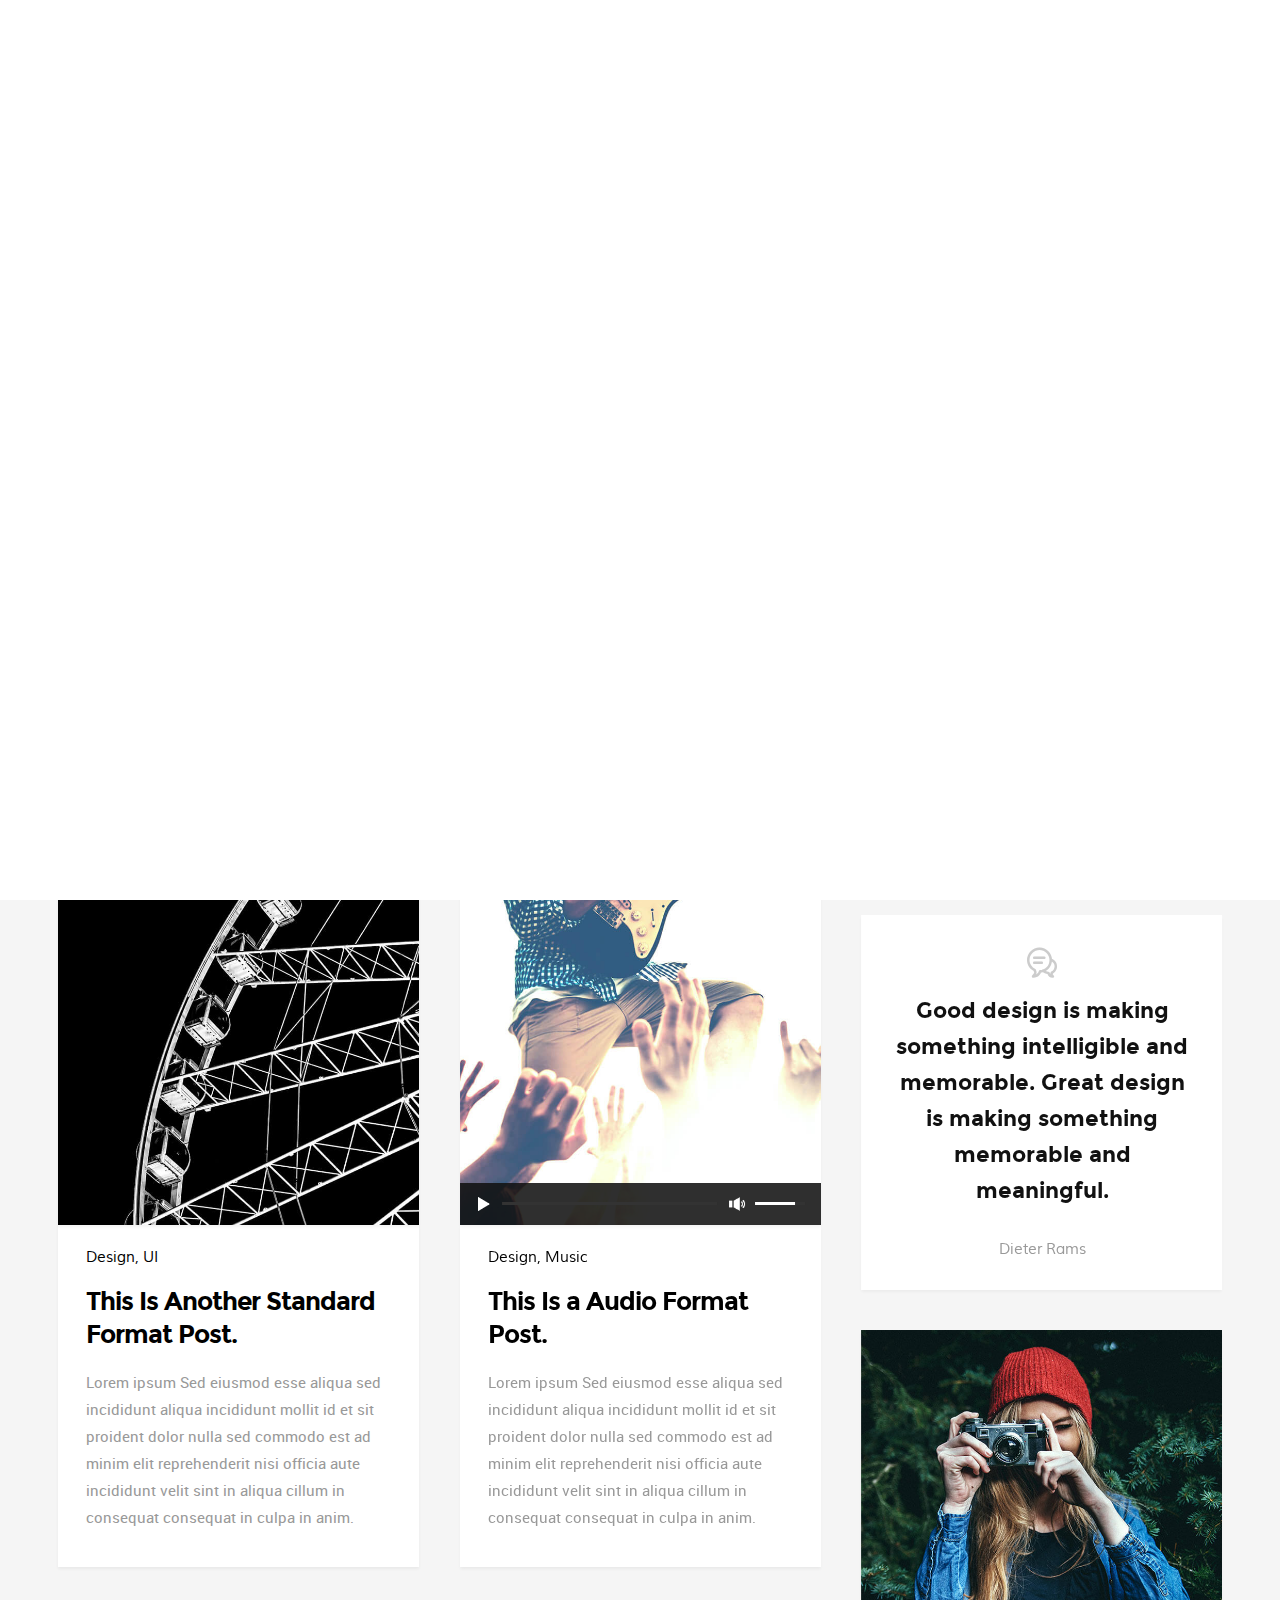
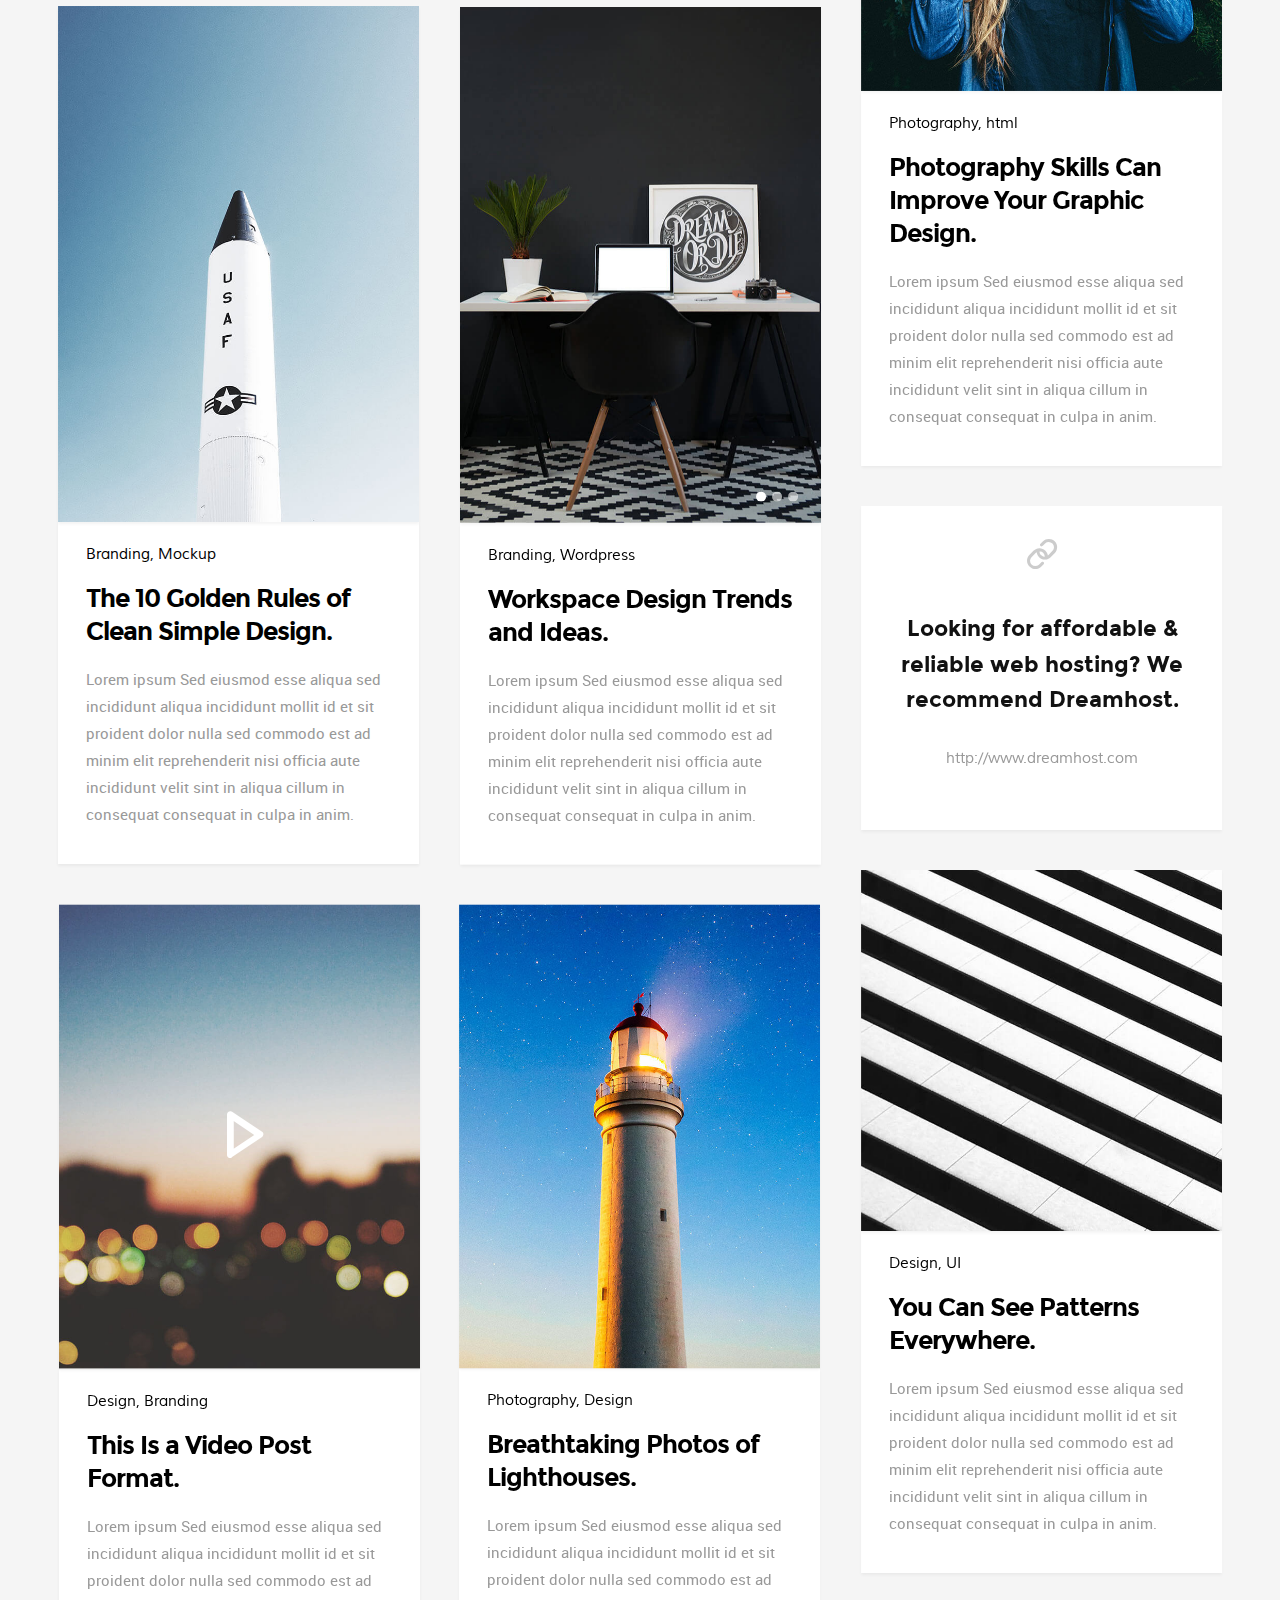
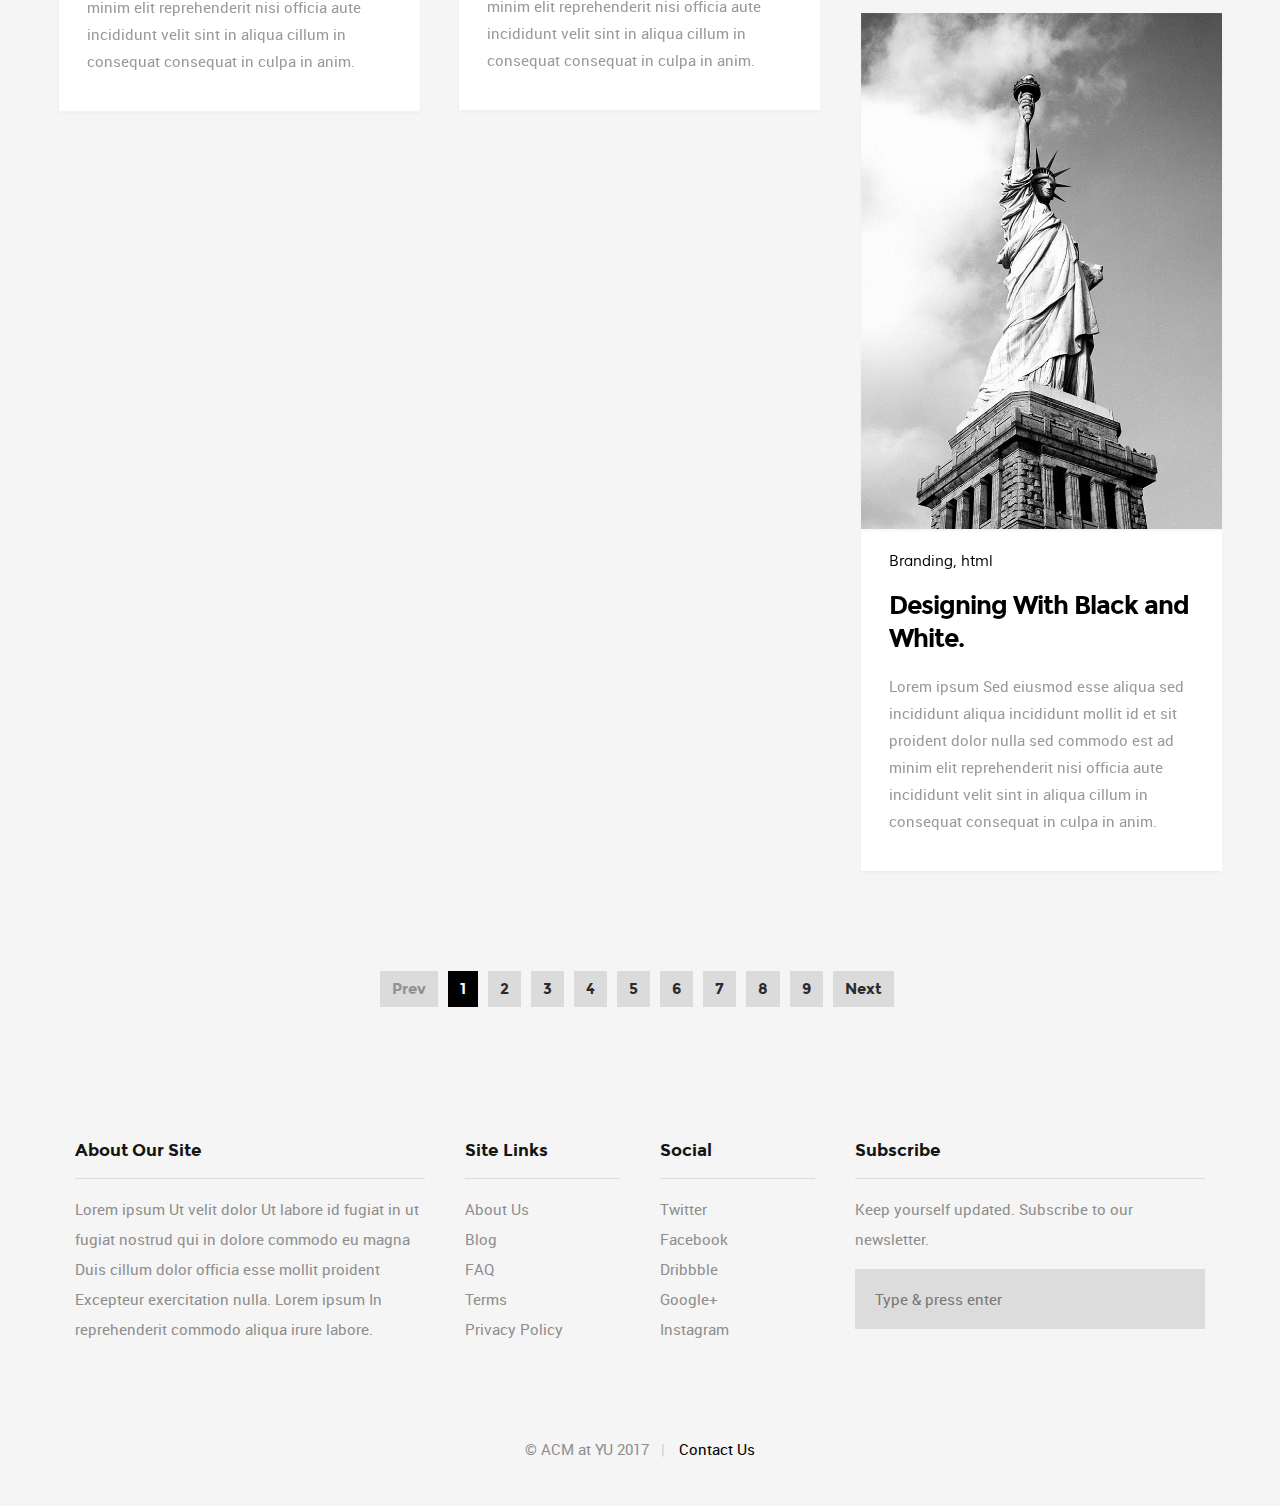
==== index.html @ aad91347 "initial commit" ====
<!DOCTYPE html>
<!--[if IE 8 ]><html class="no-js oldie ie8" lang="en"> <![endif]-->
<!--[if IE 9 ]><html class="no-js oldie ie9" lang="en"> <![endif]-->
<!--[if (gte IE 9)|!(IE)]><!--><html class="no-js" lang="en"> <!--<![endif]-->
<head>

   <!--- basic page needs
   ================================================== -->
   <meta charset="utf-8">
	<title>ACM at YU</title>
	<meta name="description" content="The official ACM at YU website">
	<meta name="author" content="ACM at YU">

   <!-- mobile specific metas
   ================================================== -->
	<meta name="viewport" content="width=device-width, initial-scale=1, maximum-scale=1">

 	<!-- CSS
   ================================================== -->
   <link rel="stylesheet" href="css/base.css">
   <link rel="stylesheet" href="css/vendor.css">  
   <link rel="stylesheet" href="css/main.css">
        

   <!-- script
   ================================================== -->
	<script src="js/modernizr.js"></script>
	<script src="js/pace.min.js"></script>

   <!-- favicons
	================================================== -->
	<link rel="shortcut icon" href="images/acmlogo.png" type="image/x-icon">
	<link rel="icon" href="images/acmlogo.png" type="image/x-icon">

</head>

<body id="top">

	<!-- header 
   ================================================== -->
   <header class="short-header">   

   	<div class="gradient-block"></div>	

   	<div class="row header-content">

   		<div class="logo">
	         <a href="index.html">Author</a>
	      </div>

	   	<nav id="main-nav-wrap">
				<ul class="main-navigation sf-menu">
					<li class="current"><a href="index.html" title="">Home</a></li>									
					<li class="has-children">
						<a href="category.html" title="">Categories</a>
						<ul class="sub-menu">
			            <li><a href="category.html">Wordpress</a></li>
			            <li><a href="category.html">HTML</a></li>
			            <li><a href="category.html">Photography</a></li>
			            <li><a href="category.html">UI</a></li>
			            <li><a href="category.html">Mockups</a></li>
			            <li><a href="category.html">Branding</a></li>
			         </ul>
					</li>
					<li class="has-children">
						<a href="single-standard.html" title="">Blog</a>
						<ul class="sub-menu">
			            <li><a href="single-video.html">Video Post</a></li>
			            <li><a href="single-audio.html">Audio Post</a></li>
			            <li><a href="single-gallery.html">Gallery Post</a></li>
			            <li><a href="single-standard.html">Standard Post</a></li>
			         </ul>
					</li>
					<li><a href="style-guide.html" title="">Styles</a></li>
					<li><a href="about.html" title="">About</a></li>	
					<li><a href="contact.html" title="">Contact</a></li>										
				</ul>
			</nav> <!-- end main-nav-wrap -->

			<div class="search-wrap">
				
				<form role="search" method="get" class="search-form" action="#">
					<label>
						<span class="hide-content">Search for:</span>
						<input type="search" class="search-field" placeholder="Type Your Keywords" value="" name="s" title="Search for:" autocomplete="off">
					</label>
					<input type="submit" class="search-submit" value="Search">
				</form>

				<a href="#" id="close-search" class="close-btn">Close</a>

			</div> <!-- end search wrap -->	

			<div class="triggers">
				<a class="search-trigger" href="#"><i class="fa fa-search"></i></a>
				<a class="menu-toggle" href="#"><span>Menu</span></a>
			</div> <!-- end triggers -->	
   		
   	</div>     		
   	
   </header> <!-- end header -->


   <!-- masonry
   ================================================== -->
   <section id="bricks">

   	<div class="row masonry">

   		<!-- brick-wrapper -->
         <div class="bricks-wrapper">

         	<div class="grid-sizer"></div>

         	<div class="brick entry featured-grid animate-this">
         		<div class="entry-content">
         			<div id="featured-post-slider" class="flexslider">
			   			<ul class="slides">

				   			<li>
				   				<div class="featured-post-slide">

						   			<div class="post-background" style="background-image:url('images/thumbs/featured/featured-1.jpg');"></div>

								   	<div class="overlay"></div>			   		

								   	<div class="post-content">
								   		<ul class="entry-meta">
												<li>September 06, 2016</li> 
												<li><a href="#" >Naruto Uzumaki</a></li>				
											</ul>	

								   		<h1 class="slide-title"><a href="single-standard.html" title="">Minimalism Never Goes Out of Style</a></h1> 
								   	</div> 				   					  
				   			
				   				</div>
				   			</li> <!-- /slide -->

				   			<li>
				   				<div class="featured-post-slide">

						   			<div class="post-background" style="background-image:url('images/thumbs/featured/featured-2.jpg');"></div>

								   	<div class="overlay"></div>			   		

								   	<div class="post-content">
								   		<ul class="entry-meta">
												<li>August 29, 2016</li>
												<li><a href="#">Sasuke Uchiha</a></li>					
											</ul>	

								   		<h1 class="slide-title"><a href="single-standard.html" title="">Enhancing Your Designs with Negative Space</a></h1>
						   			</div>		   				   					  
				   			
				   				</div>
				   			</li> <!-- /slide -->

				   			<li>
				   				<div class="featured-post-slide">

						   			<div class="post-background" style="background-image:url('images/thumbs/featured/featured-3.jpg');;"></div>

								   	<div class="overlay"></div>			   		

								   	<div class="post-content">
								   		<ul class="entry-meta">
												<li>August 27, 2016</li>
												<li><a href="#" class="author">Naruto Uzumaki</a></li>					
											</ul>	

								   		<h1 class="slide-title"><a href="single-standard.html" title="">Music Album Cover Designs for Inspiration</a></h1>
						   			</div>

				   				</div>
				   			</li> <!-- end slide -->

				   		</ul> <!-- end slides -->
				   	</div> <!-- end featured-post-slider -->        			
         		</div> <!-- end entry content -->         		
         	</div>

         	<article class="brick entry format-standard animate-this">

               <div class="entry-thumb">
                  <a href="single-standard.html" class="thumb-link">
	                  <img src="images/thumbs/diagonal-building.jpg" alt="building">             
                  </a>
               </div>

               <div class="entry-text">
               	<div class="entry-header">

               		<div class="entry-meta">
               			<span class="cat-links">
               				<a href="#">Design</a> 
               				<a href="#">Photography</a>               				
               			</span>			
               		</div>

               		<h1 class="entry-title"><a href="single-standard.html">Just a Standard Format Post.</a></h1>
               		
               	</div>
						<div class="entry-excerpt">
							Lorem ipsum Sed eiusmod esse aliqua sed incididunt aliqua incididunt mollit id et sit proident dolor nulla sed commodo est ad minim elit reprehenderit nisi officia aute incididunt velit sint in aliqua cillum in consequat consequat in culpa in anim.
						</div>
               </div>

        		</article> <!-- end article -->

            <article class="brick entry format-standard animate-this">

               <div class="entry-thumb">
                  <a href="single-standard.html" class="thumb-link">
	                  <img src="images/thumbs/ferris-wheel.jpg" alt="ferris wheel">                   
                  </a>
               </div>

               <div class="entry-text">
               	<div class="entry-header">

               		<div class="entry-meta">
               			<span class="cat-links">
               				<a href="#">Design</a> 
               				<a href="#">UI</a>                			
               			</span>			
               		</div>

               		<h1 class="entry-title"><a href="single-standard.html">This Is Another Standard Format Post.</a></h1>
               		
               	</div>
						<div class="entry-excerpt">
							Lorem ipsum Sed eiusmod esse aliqua sed incididunt aliqua incididunt mollit id et sit proident dolor nulla sed commodo est ad minim elit reprehenderit nisi officia aute incididunt velit sint in aliqua cillum in consequat consequat in culpa in anim.
						</div>
               </div>
               
        		</article> <!-- end article -->

            <!-- format audio here -->
            <article class="brick entry format-audio animate-this">

               <div class="entry-thumb">
                  <a href="single-audio.html" class="thumb-link">
	                  <img src="images/thumbs/concert.jpg" alt="concert">                      
                  </a>

                  <div class="audio-wrap">
                  	<audio id="player" src="media/AirReview-Landmarks-02-ChasingCorporate.mp3" width="100%" height="42" controls="controls"></audio>                  	
                  </div>
               </div>

               <div class="entry-text">
               	<div class="entry-header">

               		<div class="entry-meta">
               			<span class="cat-links">
               				<a href="#">Design</a> 
               				<a href="#">Music</a>                				
               			</span>			
               		</div>

               		<h1 class="entry-title"><a href="single-audio.html">This Is a Audio Format Post.</a></h1>
               		
               	</div>
						<div class="entry-excerpt">
							Lorem ipsum Sed eiusmod esse aliqua sed incididunt aliqua incididunt mollit id et sit proident dolor nulla sed commodo est ad minim elit reprehenderit nisi officia aute incididunt velit sint in aliqua cillum in consequat consequat in culpa in anim.
						</div>
               </div>
               
        		</article> <!-- /article -->

         	<article class="brick entry format-quote animate-this" >

               <div class="entry-thumb">                  
	               <blockquote>
	                 	<p>Good design is making something intelligible and memorable. Great design is making something memorable and meaningful.</p>

	                 	<cite>Dieter Rams</cite> 
	               </blockquote>	          
               </div>   

        		</article> <!-- end article -->

         	<article class="brick entry animate-this">

               <div class="entry-thumb">
                  <a href="single-standard.html" class="thumb-link">
	                  <img src="images/thumbs/shutterbug.jpg" alt="Shutterbug">                      
                  </a>
               </div>

               <div class="entry-text">
               	<div class="entry-header">

               		<div class="entry-meta">
               			<span class="cat-links">
               				<a href="#">Photography</a> 
               				<a href="#">html</a>                				
               			</span>			
               		</div>

               		<h1 class="entry-title"><a href="single-standard.html">Photography Skills Can Improve Your Graphic Design.</a></h1>
               		
               	</div>
						<div class="entry-excerpt">
							Lorem ipsum Sed eiusmod esse aliqua sed incididunt aliqua incididunt mollit id et sit proident dolor nulla sed commodo est ad minim elit reprehenderit nisi officia aute incididunt velit sint in aliqua cillum in consequat consequat in culpa in anim.
						</div>
               </div>
               
        		</article> <!-- end article -->

            <article class="brick entry animate-this" >

               <div class="entry-thumb">
                  <a href="single-standard.html" class="thumb-link">
	                  <img src="images/thumbs/usaf-rocket.jpg" alt="USAF rocket">                      
                  </a>
               </div>

               <div class="entry-text">
               	<div class="entry-header">

               		<div class="entry-meta">
               			<span class="cat-links">
               				<a href="#">Branding</a> 
               				<a href="#">Mockup</a>               				
               			</span>			
               		</div>

               		<h1 class="entry-title"><a href="single-standard.html">The 10 Golden Rules of Clean Simple Design.</a></h1>
               		
               	</div>
						<div class="entry-excerpt">
							Lorem ipsum Sed eiusmod esse aliqua sed incididunt aliqua incididunt mollit id et sit proident dolor nulla sed commodo est ad minim elit reprehenderit nisi officia aute incididunt velit sint in aliqua cillum in consequat consequat in culpa in anim.
						</div>
               </div>
               
        		</article> <!-- end article -->        	

        		<article class="brick entry format-gallery group animate-this">

               <div class="entry-thumb">

                  <div class="post-slider flexslider">
							<ul class="slides">
								<li>
									<img src="images/thumbs/gallery/work1.jpg"> 
								</li>
								<li>
									<img src="images/thumbs/gallery/work2.jpg"> 
								</li>
								<li>
									<img src="images/thumbs/gallery/work3.jpg"> 
								</li>
							</ul>							
						</div> 

               </div>

               <div class="entry-text">
               	<div class="entry-header">

               		<div class="entry-meta">
               			<span class="cat-links">
               				<a href="#">Branding</a> 
               				<a href="#">Wordpress</a>               				
               			</span>			
               		</div>

               		<h1 class="entry-title"><a href="single-gallery.html">Workspace Design Trends and Ideas.</a></h1>
               		
               	</div>
						<div class="entry-excerpt">
							Lorem ipsum Sed eiusmod esse aliqua sed incididunt aliqua incididunt mollit id et sit proident dolor nulla sed commodo est ad minim elit reprehenderit nisi officia aute incididunt velit sint in aliqua cillum in consequat consequat in culpa in anim.
						</div>
               </div>
               
        		</article> <!-- end article -->

        		<article class="brick entry format-link animate-this">

               <div class="entry-thumb">
                  <div class="link-wrap">
	                 	<p>Looking for affordable &amp; reliable web hosting? We recommend Dreamhost.</p>
	                 	<cite>
	                 		<a target="_blank" href="http://www.dreamhost.com/r.cgi?287326">http://www.dreamhost.com</a>
	                 	</cite>
	               </div>	
               </div>               
               
        		</article> <!-- end article -->


         	<article class="brick entry animate-this">

               <div class="entry-thumb">
                  <a href="single-standard.html" class="thumb-link">
	                  <img src="images/thumbs/diagonal-pattern.jpg" alt="Pattern">              
                  </a>
               </div>

               <div class="entry-text">
               	<div class="entry-header">

               		<div class="entry-meta">
               			<span class="cat-links">
               				<a href="#">Design</a> 
               				<a href="#">UI</a>                			
               			</span>			
               		</div>

               		<h1 class="entry-title"><a href="single-standard.html">You Can See Patterns Everywhere.</a></h1>
               		
               	</div>
						<div class="entry-excerpt">
							Lorem ipsum Sed eiusmod esse aliqua sed incididunt aliqua incididunt mollit id et sit proident dolor nulla sed commodo est ad minim elit reprehenderit nisi officia aute incididunt velit sint in aliqua cillum in consequat consequat in culpa in anim.
						</div>
               </div>
               
        		</article> <!-- end article -->

        		<article class="brick entry format-video animate-this">

               <div class="entry-thumb video-image">
                  <a href="http://player.vimeo.com/video/14592941?title=0&amp;byline=0&amp;portrait=0&amp;color=F64B39" data-lity>
	                  <img src="images/thumbs/ottawa-bokeh.jpg" alt="bokeh">                   
                  </a>
               </div>

               <div class="entry-text">
               	<div class="entry-header">

               		<div class="entry-meta">
               			<span class="cat-links">
               				<a href="#">Design</a> 
               				<a href="#">Branding</a>               			
               			</span>			
               		</div>

               		<h1 class="entry-title"><a href="single-video.html">This Is a Video Post Format.</a></h1>
               		
               	</div>
						<div class="entry-excerpt">
							Lorem ipsum Sed eiusmod esse aliqua sed incididunt aliqua incididunt mollit id et sit proident dolor nulla sed commodo est ad minim elit reprehenderit nisi officia aute incididunt velit sint in aliqua cillum in consequat consequat in culpa in anim.
						</div>
               </div>
               
        		</article> <!-- end article -->

        		<article class="brick entry animate-this">

               <div class="entry-thumb">
                  <a href="single-standard.html" class="thumb-link">
	                  <img src="images/thumbs/lighthouse.jpg" alt="Lighthouse">                      
                  </a>
               </div>

               <div class="entry-text">
               	<div class="entry-header">

               		<div class="entry-meta">
               			<span class="cat-links">
               				<a href="#">Photography</a> 
               				<a href="#">Design</a>
               			</span>			
               		</div>

               		<h1 class="entry-title"><a href="single-standard.html">Breathtaking Photos of Lighthouses.</a></h1>
               		
               	</div>
						<div class="entry-excerpt">
							Lorem ipsum Sed eiusmod esse aliqua sed incididunt aliqua incididunt mollit id et sit proident dolor nulla sed commodo est ad minim elit reprehenderit nisi officia aute incididunt velit sint in aliqua cillum in consequat consequat in culpa in anim.
						</div>
               </div>
               
        		</article> <!-- end article -->

        		<article class="brick entry animate-this">

               <div class="entry-thumb">
                  <a href="single-standard.html" class="thumb-link">
	                  <img src="images/thumbs/liberty.jpg" alt="Liberty">                      
                  </a>
               </div>

               <div class="entry-text">
               	<div class="entry-header">

               		<div class="entry-meta">
               			<span class="cat-links">
               				<a href="#">Branding</a> 
               				<a href="#">html</a>                	
               			</span>			
               		</div>

               		<h1 class="entry-title"><a href="single-standard.html">Designing With Black and White.</a></h1>
               		
               	</div>
						<div class="entry-excerpt">
							Lorem ipsum Sed eiusmod esse aliqua sed incididunt aliqua incididunt mollit id et sit proident dolor nulla sed commodo est ad minim elit reprehenderit nisi officia aute incididunt velit sint in aliqua cillum in consequat consequat in culpa in anim.
						</div>
               </div>
               
        		</article> <!-- end article -->

         </div> <!-- end brick-wrapper --> 

   	</div> <!-- end row -->

   	<div class="row">
   		
   		<nav class="pagination">
		      <span class="page-numbers prev inactive">Prev</span>
		   	<span class="page-numbers current">1</span>
		   	<a href="#" class="page-numbers">2</a>
		      <a href="#" class="page-numbers">3</a>
		      <a href="#" class="page-numbers">4</a>
		      <a href="#" class="page-numbers">5</a>
		      <a href="#" class="page-numbers">6</a>
		      <a href="#" class="page-numbers">7</a>
		      <a href="#" class="page-numbers">8</a>
		      <a href="#" class="page-numbers">9</a>
		   	<a href="#" class="page-numbers next">Next</a>
	      </nav>

   	</div>

   </section> <!-- end bricks -->

   
   <!-- footer
   ================================================== -->
   <footer>

   	<div class="footer-main">

   		<div class="row">  

	      	<div class="col-four tab-full mob-full footer-info">            

	            <h4>About Our Site</h4>

	               <p>
		          	Lorem ipsum Ut velit dolor Ut labore id fugiat in ut fugiat nostrud qui in dolore commodo eu magna Duis cillum dolor officia esse mollit proident Excepteur exercitation nulla. Lorem ipsum In reprehenderit commodo aliqua irure labore.
		          	</p>

		      </div> <!-- end footer-info -->

	      	<div class="col-two tab-1-3 mob-1-2 site-links">

	      		<h4>Site Links</h4>

	      		<ul>
	      			<li><a href="#">About Us</a></li>
						<li><a href="#">Blog</a></li>
						<li><a href="#">FAQ</a></li>
						<li><a href="#">Terms</a></li>
						<li><a href="#">Privacy Policy</a></li>
					</ul>

	      	</div> <!-- end site-links -->  

	      	<div class="col-two tab-1-3 mob-1-2 social-links">

	      		<h4>Social</h4>

	      		<ul>
	      			<li><a href="#">Twitter</a></li>
						<li><a href="#">Facebook</a></li>
						<li><a href="#">Dribbble</a></li>
						<li><a href="#">Google+</a></li>
						<li><a href="#">Instagram</a></li>
					</ul>
	      	           	
	      	</div> <!-- end social links --> 

	      	<div class="col-four tab-1-3 mob-full footer-subscribe">

	      		<h4>Subscribe</h4>

	      		<p>Keep yourself updated. Subscribe to our newsletter.</p>

	      		<div class="subscribe-form">
	      	
	      			<form id="mc-form" class="group" novalidate="true">

							<input type="email" value="" name="dEmail" class="email" id="mc-email" placeholder="Type &amp; press enter" required=""> 
	   		
			   			<input type="submit" name="subscribe" >
		   	
		   				<label for="mc-email" class="subscribe-message"></label>
			
						</form>

	      		</div>	      		
	      	           	
	      	</div> <!-- end subscribe -->         

	      </div> <!-- end row -->

   	</div> <!-- end footer-main -->

      <div class="footer-bottom">
      	<div class="row">

      		<div class="col-twelve">
	      		<div class="copyright">
		         	<span>© ACM at YU 2017</span>
		         	<span><a href="mailto:acmatyu@gmail.com">Contact Us</a></span>
		         </div>

		         <div id="go-top">
		            <a class="smoothscroll" title="Back to Top" href="#top"><i class="icon icon-arrow-up"></i></a>
		         </div>         
	      	</div>

      	</div> 
      </div> <!-- end footer-bottom -->  

   </footer>  

   <div id="preloader"> 
    	<div id="loader"></div>
   </div> 

   <!-- Java Script
   ================================================== --> 
   <script src="js/jquery-2.1.3.min.js"></script>
   <script src="js/plugins.js"></script>
   <script src="js/jquery.appear.js"></script>
   <script src="js/main.js"></script>

</body>

</html>
---- css/base.css ----
/* =================================================================== 
 *
 *  Abstract v1.0 Base Stylesheet
 *  url: www.styleshout.com
 *  09-06-2016
 *  ------------------------------------------------------------------
 *  TOC:
 *  01. reset
 *  02. basic/base setup styles
 *  03. grid
 *  04. block grids
 *  05. MISC
 *
 * =================================================================== */


/* ===================================================================
 *  01. reset - normalize.css v3.0.2 | MIT License | git.io/normalize
 *
 * ------------------------------------------------------------------- */
html {
	font-family: sans-serif;
	-ms-text-size-adjust: 100%;
	-webkit-text-size-adjust: 100%;
}

body {
	margin: 0;
}

article,
aside,
details,
figcaption,
figure,
footer,
header,
hgroup,
main,
menu,
nav,
section,
summary {
	display: block;
}

audio,
canvas,
progress,
video {
	display: inline-block;
	vertical-align: baseline;
}

audio:not([controls]) {
	display: none;
	height: 0;
}

[hidden],
template {
	display: none;
}

a {
	background: transparent;
}

a:active,
a:hover {
	outline: 0;
}

abbr[title] {
	border-bottom: 1px dotted;
}

b,
strong {
	font-weight: bold;
}

dfn {
	font-style: italic;
}

h1 {
	font-size: 2em;
	margin: 0.67em 0;
}

mark {
	background: #ff0;
	color: #000;
}

small {
	font-size: 80%;
}

sub,
sup {
	font-size: 75%;
	line-height: 0;
	position: relative;
	vertical-align: baseline;
}

sup {
	top: -0.5em;
}

sub {
	bottom: -0.25em;
}

img {
	border: 0;
}

svg:not(:root) {
	overflow: hidden;
}

figure {
	margin: 1em 40px;
}

hr {
	-moz-box-sizing: content-box;
	box-sizing: content-box;
	height: 0;
}

pre {
	overflow: auto;
}

code,
kbd,
pre,
samp {
	font-family: monospace, monospace;
	font-size: 1em;
}

button,
input,
optgroup,
select,
textarea {
	color: inherit;
	font: inherit;
	margin: 0;
}

button {
	overflow: visible;
}

button,
select {
	text-transform: none;
}

button,
html input[type="button"],
input[type="reset"],
input[type="submit"] {
	-webkit-appearance: button;
	cursor: pointer;
}

button[disabled],
html input[disabled] {
	cursor: default;
}

button::-moz-focus-inner,
input::-moz-focus-inner {
	border: 0;
	padding: 0;
}

input {
	line-height: normal;
}

input[type="checkbox"],
input[type="radio"] {
	box-sizing: border-box;
	padding: 0;
}

input[type="number"]::-webkit-inner-spin-button,
input[type="number"]::-webkit-outer-spin-button {
	height: auto;
}

input[type="search"] {
	-webkit-appearance: textfield;
	-moz-box-sizing: content-box;
	-webkit-box-sizing: content-box;
	box-sizing: content-box;
}

input[type="search"]::-webkit-search-cancel-button,
input[type="search"]::-webkit-search-decoration {
	-webkit-appearance: none;
}

fieldset {
	border: 1px solid #c0c0c0;
	margin: 0 2px;
	padding: 0.35em 0.625em 0.75em;
}

legend {
	border: 0;
	padding: 0;
}

textarea {
	overflow: auto;
}

optgroup {
	font-weight: bold;
}

table {
	border-collapse: collapse;
	border-spacing: 0;
}

td,
th {
	padding: 0;
}


/* ===================================================================
 *  02. basic/base setup styles - (_basic.scss)
 *
 * ------------------------------------------------------------------- */
html {
	font-size: 62.5%;
	box-sizing: border-box;
}

*,
*::before,
*::after {
	box-sizing: inherit;
}

body {
	font-weight: normal;
	line-height: 1;
	text-rendering: optimizeLegibility;
	word-wrap: break-word;
	-webkit-overflow-scrolling: touch;
	-webkit-text-size-adjust: none;
}

body,
input,
button {
	-moz-osx-font-smoothing: grayscale;
	-webkit-font-smoothing: antialiased;
}

/* ------------------------------------------------------------------- 
 * Media - (_basic.scss)
 * ------------------------------------------------------------------- */
img,
video {
	max-width: 100%;
	height: auto;
}

/* -------------------------------------------------------------------
 * Typography resets - (_basic.scss)
 * ------------------------------------------------------------------- */
div, dl, dt, dd, ul, ol, li, h1, h2, h3, h4, h5, h6, pre, form, p, blockquote, th, td {
	margin: 0;
	padding: 0;
}
h1, h2, h3, h4, h5, h6 {
	-webkit-font-variant-ligatures: common-ligatures;
	-moz-font-variant-ligatures: common-ligatures;
	font-variant-ligatures: common-ligatures;
	text-rendering: optimizeLegibility;
}
em, i {
	font-style: italic;
	line-height: inherit;
}
strong, b {
	font-weight: bold;
	line-height: inherit;
}
small {
	font-size: 60%;
	line-height: inherit;
}
ol, ul {
	list-style: none;
}
li {
	display: block;
}

/* -------------------------------------------------------------------
 * links - (_basic.scss)
 * ------------------------------------------------------------------- */
a {
	text-decoration: none;
	line-height: inherit;
}

a img {
	border: none;
}

/* -------------------------------------------------------------------
 * inputs - (_basic.scss)
 * ------------------------------------------------------------------- */
fieldset {
	margin: 0;
	padding: 0;
}

input[type="email"],
input[type="number"],
input[type="search"],
input[type="text"],
input[type="tel"],
input[type="url"],
input[type="password"],
textarea {
	-webkit-appearance: none;
	-moz-appearance: none;
	-ms-appearance: none;
	-o-appearance: none;
	appearance: none;
}

/* ===================================================================
 *  03. grid - (_grid.scss)
 *
 * ------------------------------------------------------------------- */
.row {
	width: 94%;
	max-width: 1170px;
	margin: 0 auto;
}

.row:before,
.row:after {
	content: "";
	display: table;
}

.row:after {
	clear: both;
}

.row .row {
	width: auto;
	max-width: none;
	margin-left: -20px;
	margin-right: -20px;
}

[class*="col-"],
.bgrid {
	float: left;
}

[class*="col-"] + [class*="col-"].end {
	float: right;
}

[class*="col-"] {
	padding: 0 20px;
}

.col-one {
	width: 8.33333%;
}

.col-two,
.col-1-6 {
	width: 16.66667%;
}

.col-three,
.col-1-4 {
	width: 25%;
}

.col-four,
.col-1-3 {
	width: 33.33333%;
}

.col-five {
	width: 41.66667%;
}

.col-six,
.col-1-2 {
	width: 50%;
}

.col-seven {
	width: 58.33333%;
}

.col-eight,
.col-2-3 {
	width: 66.66667%;
}

.col-nine,
.col-3-4 {
	width: 75%;
}

.col-ten,
.col-5-6 {
	width: 83.33333%;
}

.col-eleven {
	width: 91.66667%;
}

.col-twelve,
.col-full {
	width: 100%;
}

/* ---------------------------------------------------------------
 * small screens - (_grid.scss)
 * --------------------------------------------------------------- */
@media screen and (max-width:1024px) {
	.row .row {
		margin-left: -18px;
		margin-right: -18px;
	}

	[class*="col-"] {
		padding: 0 18px;
	}

}

/* --------------------------------------------------------------- 
 * tablets - (_grid.scss)
 * --------------------------------------------------------------- */
@media screen and (max-width:768px) {
	.row {
		width: auto;
		padding-left: 30px;
		padding-right: 30px;
	}

	.row .row {
		padding-left: 0;
		padding-right: 0;
		margin-left: -15px;
		margin-right: -15px;
	}

	[class*="col-"] {
		padding: 0 15px;
	}

	.tab-1-4 {
		width: 25%;
	}

	.tab-1-3 {
		width: 33.33333%;
	}

	.tab-1-2 {
		width: 50%;
	}

	.tab-2-3 {
		width: 66.66667%;
	}

	.tab-3-4 {
		width: 75%;
	}

	.tab-full {
		width: 100%;
	}

}

/* --------------------------------------------------------------- 
 * large mobile devices - (_grid.scss)
 * --------------------------------------------------------------- */
@media screen and (max-width:600px) {
	.row {
		padding-left: 25px;
		padding-right: 25px;
	}

	.row .row {
		margin-left: -10px;
		margin-right: -10px;
	}

	[class*="col-"] {
		padding: 0 10px;
	}

	.mob-1-4 {
		width: 25%;
	}

	.mob-1-2 {
		width: 50%;
	}

	.mob-3-4 {
		width: 75%;
	}

	.mob-full {
		width: 100%;
	}

}

/* --------------------------------------------------------------- 
 * small mobile devices - (_grid.scss)
 * --------------------------------------------------------------- */
@media screen and (max-width:400px) {
	.row .row {
		padding-left: 0;
		padding-right: 0;
		margin-left: 0;
		margin-right: 0;
	}

	[class*="col-"] {
		width: 100% !important;
		float: none !important;
		clear: both !important;
		margin-left: 0;
		margin-right: 0;
		padding: 0;
	}

	[class*="col-"] + [class*="col-"].end {
		float: none;
	}

}

 
/* ===================================================================
 *  04. block grids - (_grid.scss)
 *
 * ------------------------------------------------------------------- */
[class*="block-"]:before,
[class*="block-"]:after {
	content: "";
	display: table;
}

[class*="block-"]:after {
	clear: both;
}

.block-1-6 .bgrid {
	width: 16.66667%;
}

.block-1-4 .bgrid {
	width: 25%;
}

.block-1-3 .bgrid {
	width: 33.33333%;
}

.block-1-2 .bgrid {
	width: 50%;
}

/**
 * Clearing for block grid columns. Allow columns with 
 * different heights to align properly.
 */
.block-1-6 .bgrid:nth-child(6n+1),
.block-1-4 .bgrid:nth-child(4n+1),
.block-1-3 .bgrid:nth-child(3n+1),
.block-1-2 .bgrid:nth-child(2n+1) {
	clear: both;
}

/* ---------------------------------------------------------------
 * small screens - (_grid.scss)
 * --------------------------------------------------------------- */
@media screen and (max-width:1024px) {
	.block-s-1-6 .bgrid {
		width: 16.66667%;
	}

	.block-s-1-4 .bgrid {
		width: 25%;
	}

	.block-s-1-3 .bgrid {
		width: 33.33333%;
	}

	.block-s-1-2 .bgrid {
		width: 50%;
	}

	.block-s-full .bgrid {
		width: 100%;
		clear: both;
	}

	[class*="block-s-"] .bgrid:nth-child(n) {
		clear: none;
	}

	.block-s-1-6 .bgrid:nth-child(6n+1),
	.block-s-1-4 .bgrid:nth-child(4n+1),
	.block-s-1-3 .bgrid:nth-child(3n+1),
	.block-s-1-2 .bgrid:nth-child(2n+1) {
		clear: both;
	}

}

/* ---------------------------------------------------------------
 * tablets - (_grid.scss)
 * --------------------------------------------------------------- */
@media screen and (max-width:768px) {
	.block-tab-1-6 .bgrid {
		width: 16.66667%;
	}

	.block-tab-1-4 .bgrid {
		width: 25%;
	}

	.block-tab-1-3 .bgrid {
		width: 33.33333%;
	}

	.block-tab-1-2 .bgrid {
		width: 50%;
	}

	.block-tab-full .bgrid {
		width: 100%;
		clear: both;
	}

	[class*="block-tab-"] .bgrid:nth-child(n) {
		clear: none;
	}

	.block-tab-1-6 .bgrid:nth-child(6n+1),
	.block-tab-1-4 .bgrid:nth-child(4n+1),
	.block-tab-1-3 .bgrid:nth-child(3n+1),
	.block-tab-1-2 .bgrid:nth-child(2n+1) {
		clear: both;
	}

}

/* ---------------------------------------------------------------
 * large mobile devices - (_grid.scss)
 * --------------------------------------------------------------- */
@media screen and (max-width:600px) {
	.block-mob-1-6 .bgrid {
		width: 16.66667%;
	}

	.block-mob-1-4 .bgrid {
		width: 25%;
	}

	.block-mob-1-3 .bgrid {
		width: 33.33333%;
	}

	.block-mob-1-2 .bgrid {
		width: 50%;
	}

	.block-mob-full .bgrid {
		width: 100%;
		clear: both;
	}

	[class*="block-mob-"] .bgrid:nth-child(n) {
		clear: none;
	}

	.block-mob-1-6 .bgrid:nth-child(6n+1),
	.block-mob-1-4 .bgrid:nth-child(4n+1),
	.block-mob-1-3 .bgrid:nth-child(3n+1),
	.block-mob-1-2 .bgrid:nth-child(2n+1) {
		clear: both;
	}

}

/* ---------------------------------------------------------------
 * stack on small mobile devices - (_grid.scss)
 * --------------------------------------------------------------- */
@media screen and (max-width:400px) {
	.stack .bgrid {
		width: 100% !important;
		float: none !important;
		clear: both !important;
		margin-left: 0;
		margin-right: 0;
	}

}

 
/* ===================================================================
 *  05. MISC  - (_grid.scss)
 *
 * ------------------------------------------------------------------- */

/**
 * Clearing - (http://nicolasgallagher.com/micro-clearfix-hack/
 */
.group:before,
.group:after {
	content: "";
	display: table;
}

.group:after {
	clear: both;
}

/**
 * Misc Helper Styles 
 */
.hide {
	display: none;
}

.invisible {
	visibility: hidden;
}

.antialiased {
	-webkit-font-smoothing: antialiased;
	-moz-osx-font-smoothing: grayscale;
}

.overflow-hidden {
	overflow: hidden;
}

.hide-content {
	clip: rect(1px, 1px, 1px, 1px);
	position: absolute !important;
	height: 1px;
	width: 1px;
	overflow: hidden;
}

.remove-bottom {
	margin-bottom: 0;
}

.half-bottom {
	margin-bottom: 1.5rem !important;
}

.add-bottom {
	margin-bottom: 3rem !important;
}

.tall-bottom {
	margin-bottom: 4.5rem !important;
}

.no-border {
	border: none;
}

.full-width {
	width: 100%;
}

.text-center {
	text-align: center;
}

.text-left {
	text-align: left;
}

.text-right {
	text-align: right;
}

.pull-left {
	float: left;
}

.pull-right {
	float: right;
}

.align-center {
	margin-left: auto;
	margin-right: auto;
	text-align: center;
}

@media only screen and (max-width:768px) {
	.full-width-on-mobile {
		width: 100%;
	}

}
---- css/vendor.css ----
/* =================================================================== 
 *
 *  Abstract v1.0 Vendor/Third Party CSS 
 *  url: www.styleshout.com
 *  09-06-2016
 *  ------------------------------------------------------------------
 *  TOC:
 *
 * =================================================================== */

/**
 * Animate.css - http://daneden.me/animate
 * Licensed under the MIT license - http://opensource.org/licenses/MIT
 *
 * Copyright (c) 2015 Daniel Eden
 * =================================================================== */
.animated {
  -webkit-animation-duration: 1s;
  animation-duration: 1s;
  -webkit-animation-fill-mode: both;
  animation-fill-mode: both;
}

.animated.infinite {
  -webkit-animation-iteration-count: infinite;
  animation-iteration-count: infinite;
}

.animated.hinge {
  -webkit-animation-duration: 2s;
  animation-duration: 2s;
}

.animated.bounceIn, .animated.bounceOut, .animated.flipOutX, .animated.flipOutY {
  -webkit-animation-duration: .75s;
  animation-duration: .75s;
}

@-webkit-keyframes bounce {
  20%,53%,80%,from,to {
    -webkit-animation-timing-function: cubic-bezier(0.215, 0.61, 0.355, 1);
    animation-timing-function: cubic-bezier(0.215, 0.61, 0.355, 1);
    -webkit-transform: translate3d(0, 0, 0);
    transform: translate3d(0, 0, 0);
  }
  40%,43% {
    -webkit-animation-timing-function: cubic-bezier(0.755, 0.05, 0.855, 0.06);
    animation-timing-function: cubic-bezier(0.755, 0.05, 0.855, 0.06);
    -webkit-transform: translate3d(0, -30px, 0);
    transform: translate3d(0, -30px, 0);
  }
  70% {
    -webkit-animation-timing-function: cubic-bezier(0.755, 0.05, 0.855, 0.06);
    animation-timing-function: cubic-bezier(0.755, 0.05, 0.855, 0.06);
    -webkit-transform: translate3d(0, -15px, 0);
    transform: translate3d(0, -15px, 0);
  }
  90% {
    -webkit-transform: translate3d(0, -4px, 0);
    transform: translate3d(0, -4px, 0);
  }
}
@keyframes bounce {
  20%,53%,80%,from,to {
    -webkit-animation-timing-function: cubic-bezier(0.215, 0.61, 0.355, 1);
    animation-timing-function: cubic-bezier(0.215, 0.61, 0.355, 1);
    -webkit-transform: translate3d(0, 0, 0);
    transform: translate3d(0, 0, 0);
  }
  40%,43% {
    -webkit-animation-timing-function: cubic-bezier(0.755, 0.05, 0.855, 0.06);
    animation-timing-function: cubic-bezier(0.755, 0.05, 0.855, 0.06);
    -webkit-transform: translate3d(0, -30px, 0);
    transform: translate3d(0, -30px, 0);
  }
  70% {
    -webkit-animation-timing-function: cubic-bezier(0.755, 0.05, 0.855, 0.06);
    animation-timing-function: cubic-bezier(0.755, 0.05, 0.855, 0.06);
    -webkit-transform: translate3d(0, -15px, 0);
    transform: translate3d(0, -15px, 0);
  }
  90% {
    -webkit-transform: translate3d(0, -4px, 0);
    transform: translate3d(0, -4px, 0);
  }
}
.bounce {
  -webkit-animation-name: bounce;
  animation-name: bounce;
  -webkit-transform-origin: center bottom;
  transform-origin: center bottom;
}

@-webkit-keyframes flash {
  50%,from,to {
    opacity: 1;
  }
  25%,75% {
    opacity: 0;
  }
}
@keyframes flash {
  50%,from,to {
    opacity: 1;
  }
  25%,75% {
    opacity: 0;
  }
}
.flash {
  -webkit-animation-name: flash;
  animation-name: flash;
}

@-webkit-keyframes pulse {
  from {
    -webkit-transform: scale3d(1, 1, 1);
    transform: scale3d(1, 1, 1);
  }
  50% {
    -webkit-transform: scale3d(1.05, 1.05, 1.05);
    transform: scale3d(1.05, 1.05, 1.05);
  }
  to {
    -webkit-transform: scale3d(1, 1, 1);
    transform: scale3d(1, 1, 1);
  }
}
@keyframes pulse {
  from {
    -webkit-transform: scale3d(1, 1, 1);
    transform: scale3d(1, 1, 1);
  }
  50% {
    -webkit-transform: scale3d(1.05, 1.05, 1.05);
    transform: scale3d(1.05, 1.05, 1.05);
  }
  to {
    -webkit-transform: scale3d(1, 1, 1);
    transform: scale3d(1, 1, 1);
  }
}
.pulse {
  -webkit-animation-name: pulse;
  animation-name: pulse;
}

@-webkit-keyframes rubberBand {
  from {
    -webkit-transform: scale3d(1, 1, 1);
    transform: scale3d(1, 1, 1);
  }
  30% {
    -webkit-transform: scale3d(1.25, 0.75, 1);
    transform: scale3d(1.25, 0.75, 1);
  }
  40% {
    -webkit-transform: scale3d(0.75, 1.25, 1);
    transform: scale3d(0.75, 1.25, 1);
  }
  50% {
    -webkit-transform: scale3d(1.15, 0.85, 1);
    transform: scale3d(1.15, 0.85, 1);
  }
  65% {
    -webkit-transform: scale3d(0.95, 1.05, 1);
    transform: scale3d(0.95, 1.05, 1);
  }
  75% {
    -webkit-transform: scale3d(1.05, 0.95, 1);
    transform: scale3d(1.05, 0.95, 1);
  }
  to {
    -webkit-transform: scale3d(1, 1, 1);
    transform: scale3d(1, 1, 1);
  }
}
@keyframes rubberBand {
  from {
    -webkit-transform: scale3d(1, 1, 1);
    transform: scale3d(1, 1, 1);
  }
  30% {
    -webkit-transform: scale3d(1.25, 0.75, 1);
    transform: scale3d(1.25, 0.75, 1);
  }
  40% {
    -webkit-transform: scale3d(0.75, 1.25, 1);
    transform: scale3d(0.75, 1.25, 1);
  }
  50% {
    -webkit-transform: scale3d(1.15, 0.85, 1);
    transform: scale3d(1.15, 0.85, 1);
  }
  65% {
    -webkit-transform: scale3d(0.95, 1.05, 1);
    transform: scale3d(0.95, 1.05, 1);
  }
  75% {
    -webkit-transform: scale3d(1.05, 0.95, 1);
    transform: scale3d(1.05, 0.95, 1);
  }
  to {
    -webkit-transform: scale3d(1, 1, 1);
    transform: scale3d(1, 1, 1);
  }
}
.rubberBand {
  -webkit-animation-name: rubberBand;
  animation-name: rubberBand;
}

@-webkit-keyframes shake {
  from,to {
    -webkit-transform: translate3d(0, 0, 0);
    transform: translate3d(0, 0, 0);
  }
  10%,30%,50%,70%,90% {
    -webkit-transform: translate3d(-10px, 0, 0);
    transform: translate3d(-10px, 0, 0);
  }
  20%,40%,60%,80% {
    -webkit-transform: translate3d(10px, 0, 0);
    transform: translate3d(10px, 0, 0);
  }
}
@keyframes shake {
  from,to {
    -webkit-transform: translate3d(0, 0, 0);
    transform: translate3d(0, 0, 0);
  }
  10%,30%,50%,70%,90% {
    -webkit-transform: translate3d(-10px, 0, 0);
    transform: translate3d(-10px, 0, 0);
  }
  20%,40%,60%,80% {
    -webkit-transform: translate3d(10px, 0, 0);
    transform: translate3d(10px, 0, 0);
  }
}
.shake {
  -webkit-animation-name: shake;
  animation-name: shake;
}

@-webkit-keyframes swing {
  20% {
    -webkit-transform: rotate3d(0, 0, 1, 15deg);
    transform: rotate3d(0, 0, 1, 15deg);
  }
  40% {
    -webkit-transform: rotate3d(0, 0, 1, -10deg);
    transform: rotate3d(0, 0, 1, -10deg);
  }
  60% {
    -webkit-transform: rotate3d(0, 0, 1, 5deg);
    transform: rotate3d(0, 0, 1, 5deg);
  }
  80% {
    -webkit-transform: rotate3d(0, 0, 1, -5deg);
    transform: rotate3d(0, 0, 1, -5deg);
  }
  to {
    -webkit-transform: rotate3d(0, 0, 1, 0deg);
    transform: rotate3d(0, 0, 1, 0deg);
  }
}
@keyframes swing {
  20% {
    -webkit-transform: rotate3d(0, 0, 1, 15deg);
    transform: rotate3d(0, 0, 1, 15deg);
  }
  40% {
    -webkit-transform: rotate3d(0, 0, 1, -10deg);
    transform: rotate3d(0, 0, 1, -10deg);
  }
  60% {
    -webkit-transform: rotate3d(0, 0, 1, 5deg);
    transform: rotate3d(0, 0, 1, 5deg);
  }
  80% {
    -webkit-transform: rotate3d(0, 0, 1, -5deg);
    transform: rotate3d(0, 0, 1, -5deg);
  }
  to {
    -webkit-transform: rotate3d(0, 0, 1, 0deg);
    transform: rotate3d(0, 0, 1, 0deg);
  }
}
.swing {
  -webkit-transform-origin: top center;
  transform-origin: top center;
  -webkit-animation-name: swing;
  animation-name: swing;
}

@-webkit-keyframes tada {
  from {
    -webkit-transform: scale3d(1, 1, 1);
    transform: scale3d(1, 1, 1);
  }
  10%,20% {
    -webkit-transform: scale3d(0.9, 0.9, 0.9) rotate3d(0, 0, 1, -3deg);
    transform: scale3d(0.9, 0.9, 0.9) rotate3d(0, 0, 1, -3deg);
  }
  30%,50%,70%,90% {
    -webkit-transform: scale3d(1.1, 1.1, 1.1) rotate3d(0, 0, 1, 3deg);
    transform: scale3d(1.1, 1.1, 1.1) rotate3d(0, 0, 1, 3deg);
  }
  40%,60%,80% {
    -webkit-transform: scale3d(1.1, 1.1, 1.1) rotate3d(0, 0, 1, -3deg);
    transform: scale3d(1.1, 1.1, 1.1) rotate3d(0, 0, 1, -3deg);
  }
  to {
    -webkit-transform: scale3d(1, 1, 1);
    transform: scale3d(1, 1, 1);
  }
}
@keyframes tada {
  from {
    -webkit-transform: scale3d(1, 1, 1);
    transform: scale3d(1, 1, 1);
  }
  10%,20% {
    -webkit-transform: scale3d(0.9, 0.9, 0.9) rotate3d(0, 0, 1, -3deg);
    transform: scale3d(0.9, 0.9, 0.9) rotate3d(0, 0, 1, -3deg);
  }
  30%,50%,70%,90% {
    -webkit-transform: scale3d(1.1, 1.1, 1.1) rotate3d(0, 0, 1, 3deg);
    transform: scale3d(1.1, 1.1, 1.1) rotate3d(0, 0, 1, 3deg);
  }
  40%,60%,80% {
    -webkit-transform: scale3d(1.1, 1.1, 1.1) rotate3d(0, 0, 1, -3deg);
    transform: scale3d(1.1, 1.1, 1.1) rotate3d(0, 0, 1, -3deg);
  }
  to {
    -webkit-transform: scale3d(1, 1, 1);
    transform: scale3d(1, 1, 1);
  }
}
.tada {
  -webkit-animation-name: tada;
  animation-name: tada;
}

@-webkit-keyframes wobble {
  from {
    -webkit-transform: none;
    transform: none;
  }
  15% {
    -webkit-transform: translate3d(-25%, 0, 0) rotate3d(0, 0, 1, -5deg);
    transform: translate3d(-25%, 0, 0) rotate3d(0, 0, 1, -5deg);
  }
  30% {
    -webkit-transform: translate3d(20%, 0, 0) rotate3d(0, 0, 1, 3deg);
    transform: translate3d(20%, 0, 0) rotate3d(0, 0, 1, 3deg);
  }
  45% {
    -webkit-transform: translate3d(-15%, 0, 0) rotate3d(0, 0, 1, -3deg);
    transform: translate3d(-15%, 0, 0) rotate3d(0, 0, 1, -3deg);
  }
  60% {
    -webkit-transform: translate3d(10%, 0, 0) rotate3d(0, 0, 1, 2deg);
    transform: translate3d(10%, 0, 0) rotate3d(0, 0, 1, 2deg);
  }
  75% {
    -webkit-transform: translate3d(-5%, 0, 0) rotate3d(0, 0, 1, -1deg);
    transform: translate3d(-5%, 0, 0) rotate3d(0, 0, 1, -1deg);
  }
  to {
    -webkit-transform: none;
    transform: none;
  }
}
@keyframes wobble {
  from {
    -webkit-transform: none;
    transform: none;
  }
  15% {
    -webkit-transform: translate3d(-25%, 0, 0) rotate3d(0, 0, 1, -5deg);
    transform: translate3d(-25%, 0, 0) rotate3d(0, 0, 1, -5deg);
  }
  30% {
    -webkit-transform: translate3d(20%, 0, 0) rotate3d(0, 0, 1, 3deg);
    transform: translate3d(20%, 0, 0) rotate3d(0, 0, 1, 3deg);
  }
  45% {
    -webkit-transform: translate3d(-15%, 0, 0) rotate3d(0, 0, 1, -3deg);
    transform: translate3d(-15%, 0, 0) rotate3d(0, 0, 1, -3deg);
  }
  60% {
    -webkit-transform: translate3d(10%, 0, 0) rotate3d(0, 0, 1, 2deg);
    transform: translate3d(10%, 0, 0) rotate3d(0, 0, 1, 2deg);
  }
  75% {
    -webkit-transform: translate3d(-5%, 0, 0) rotate3d(0, 0, 1, -1deg);
    transform: translate3d(-5%, 0, 0) rotate3d(0, 0, 1, -1deg);
  }
  to {
    -webkit-transform: none;
    transform: none;
  }
}
.wobble {
  -webkit-animation-name: wobble;
  animation-name: wobble;
}

@-webkit-keyframes jello {
  11.1%,from,to {
    -webkit-transform: none;
    transform: none;
  }
  22.2% {
    -webkit-transform: skewX(-12.5deg) skewY(-12.5deg);
    transform: skewX(-12.5deg) skewY(-12.5deg);
  }
  33.3% {
    -webkit-transform: skewX(6.25deg) skewY(6.25deg);
    transform: skewX(6.25deg) skewY(6.25deg);
  }
  44.4% {
    -webkit-transform: skewX(-3.125deg) skewY(-3.125deg);
    transform: skewX(-3.125deg) skewY(-3.125deg);
  }
  55.5% {
    -webkit-transform: skewX(1.5625deg) skewY(1.5625deg);
    transform: skewX(1.5625deg) skewY(1.5625deg);
  }
  66.6% {
    -webkit-transform: skewX(-0.78125deg) skewY(-0.78125deg);
    transform: skewX(-0.78125deg) skewY(-0.78125deg);
  }
  77.7% {
    -webkit-transform: skewX(0.39063deg) skewY(0.39063deg);
    transform: skewX(0.39063deg) skewY(0.39063deg);
  }
  88.8% {
    -webkit-transform: skewX(-0.19531deg) skewY(-0.19531deg);
    transform: skewX(-0.19531deg) skewY(-0.19531deg);
  }
}
@keyframes jello {
  11.1%,from,to {
    -webkit-transform: none;
    transform: none;
  }
  22.2% {
    -webkit-transform: skewX(-12.5deg) skewY(-12.5deg);
    transform: skewX(-12.5deg) skewY(-12.5deg);
  }
  33.3% {
    -webkit-transform: skewX(6.25deg) skewY(6.25deg);
    transform: skewX(6.25deg) skewY(6.25deg);
  }
  44.4% {
    -webkit-transform: skewX(-3.125deg) skewY(-3.125deg);
    transform: skewX(-3.125deg) skewY(-3.125deg);
  }
  55.5% {
    -webkit-transform: skewX(1.5625deg) skewY(1.5625deg);
    transform: skewX(1.5625deg) skewY(1.5625deg);
  }
  66.6% {
    -webkit-transform: skewX(-0.78125deg) skewY(-0.78125deg);
    transform: skewX(-0.78125deg) skewY(-0.78125deg);
  }
  77.7% {
    -webkit-transform: skewX(0.39063deg) skewY(0.39063deg);
    transform: skewX(0.39063deg) skewY(0.39063deg);
  }
  88.8% {
    -webkit-transform: skewX(-0.19531deg) skewY(-0.19531deg);
    transform: skewX(-0.19531deg) skewY(-0.19531deg);
  }
}
.jello {
  -webkit-animation-name: jello;
  animation-name: jello;
  -webkit-transform-origin: center;
  transform-origin: center;
}

@-webkit-keyframes bounceIn {
  20%,40%,60%,80%,from,to {
    -webkit-animation-timing-function: cubic-bezier(0.215, 0.61, 0.355, 1);
    animation-timing-function: cubic-bezier(0.215, 0.61, 0.355, 1);
  }
  0% {
    opacity: 0;
    -webkit-transform: scale3d(0.3, 0.3, 0.3);
    transform: scale3d(0.3, 0.3, 0.3);
  }
  20% {
    -webkit-transform: scale3d(1.1, 1.1, 1.1);
    transform: scale3d(1.1, 1.1, 1.1);
  }
  40% {
    -webkit-transform: scale3d(0.9, 0.9, 0.9);
    transform: scale3d(0.9, 0.9, 0.9);
  }
  60% {
    opacity: 1;
    -webkit-transform: scale3d(1.03, 1.03, 1.03);
    transform: scale3d(1.03, 1.03, 1.03);
  }
  80% {
    -webkit-transform: scale3d(0.97, 0.97, 0.97);
    transform: scale3d(0.97, 0.97, 0.97);
  }
  to {
    opacity: 1;
    -webkit-transform: scale3d(1, 1, 1);
    transform: scale3d(1, 1, 1);
  }
}
@keyframes bounceIn {
  20%,40%,60%,80%,from,to {
    -webkit-animation-timing-function: cubic-bezier(0.215, 0.61, 0.355, 1);
    animation-timing-function: cubic-bezier(0.215, 0.61, 0.355, 1);
  }
  0% {
    opacity: 0;
    -webkit-transform: scale3d(0.3, 0.3, 0.3);
    transform: scale3d(0.3, 0.3, 0.3);
  }
  20% {
    -webkit-transform: scale3d(1.1, 1.1, 1.1);
    transform: scale3d(1.1, 1.1, 1.1);
  }
  40% {
    -webkit-transform: scale3d(0.9, 0.9, 0.9);
    transform: scale3d(0.9, 0.9, 0.9);
  }
  60% {
    opacity: 1;
    -webkit-transform: scale3d(1.03, 1.03, 1.03);
    transform: scale3d(1.03, 1.03, 1.03);
  }
  80% {
    -webkit-transform: scale3d(0.97, 0.97, 0.97);
    transform: scale3d(0.97, 0.97, 0.97);
  }
  to {
    opacity: 1;
    -webkit-transform: scale3d(1, 1, 1);
    transform: scale3d(1, 1, 1);
  }
}
.bounceIn {
  -webkit-animation-name: bounceIn;
  animation-name: bounceIn;
}

@-webkit-keyframes bounceInDown {
  60%,75%,90%,from,to {
    -webkit-animation-timing-function: cubic-bezier(0.215, 0.61, 0.355, 1);
    animation-timing-function: cubic-bezier(0.215, 0.61, 0.355, 1);
  }
  0% {
    opacity: 0;
    -webkit-transform: translate3d(0, -3000px, 0);
    transform: translate3d(0, -3000px, 0);
  }
  60% {
    opacity: 1;
    -webkit-transform: translate3d(0, 25px, 0);
    transform: translate3d(0, 25px, 0);
  }
  75% {
    -webkit-transform: translate3d(0, -10px, 0);
    transform: translate3d(0, -10px, 0);
  }
  90% {
    -webkit-transform: translate3d(0, 5px, 0);
    transform: translate3d(0, 5px, 0);
  }
  to {
    -webkit-transform: none;
    transform: none;
  }
}
@keyframes bounceInDown {
  60%,75%,90%,from,to {
    -webkit-animation-timing-function: cubic-bezier(0.215, 0.61, 0.355, 1);
    animation-timing-function: cubic-bezier(0.215, 0.61, 0.355, 1);
  }
  0% {
    opacity: 0;
    -webkit-transform: translate3d(0, -3000px, 0);
    transform: translate3d(0, -3000px, 0);
  }
  60% {
    opacity: 1;
    -webkit-transform: translate3d(0, 25px, 0);
    transform: translate3d(0, 25px, 0);
  }
  75% {
    -webkit-transform: translate3d(0, -10px, 0);
    transform: translate3d(0, -10px, 0);
  }
  90% {
    -webkit-transform: translate3d(0, 5px, 0);
    transform: translate3d(0, 5px, 0);
  }
  to {
    -webkit-transform: none;
    transform: none;
  }
}
.bounceInDown {
  -webkit-animation-name: bounceInDown;
  animation-name: bounceInDown;
}

@-webkit-keyframes bounceInLeft {
  60%,75%,90%,from,to {
    -webkit-animation-timing-function: cubic-bezier(0.215, 0.61, 0.355, 1);
    animation-timing-function: cubic-bezier(0.215, 0.61, 0.355, 1);
  }
  0% {
    opacity: 0;
    -webkit-transform: translate3d(-3000px, 0, 0);
    transform: translate3d(-3000px, 0, 0);
  }
  60% {
    opacity: 1;
    -webkit-transform: translate3d(25px, 0, 0);
    transform: translate3d(25px, 0, 0);
  }
  75% {
    -webkit-transform: translate3d(-10px, 0, 0);
    transform: translate3d(-10px, 0, 0);
  }
  90% {
    -webkit-transform: translate3d(5px, 0, 0);
    transform: translate3d(5px, 0, 0);
  }
  to {
    -webkit-transform: none;
    transform: none;
  }
}
@keyframes bounceInLeft {
  60%,75%,90%,from,to {
    -webkit-animation-timing-function: cubic-bezier(0.215, 0.61, 0.355, 1);
    animation-timing-function: cubic-bezier(0.215, 0.61, 0.355, 1);
  }
  0% {
    opacity: 0;
    -webkit-transform: translate3d(-3000px, 0, 0);
    transform: translate3d(-3000px, 0, 0);
  }
  60% {
    opacity: 1;
    -webkit-transform: translate3d(25px, 0, 0);
    transform: translate3d(25px, 0, 0);
  }
  75% {
    -webkit-transform: translate3d(-10px, 0, 0);
    transform: translate3d(-10px, 0, 0);
  }
  90% {
    -webkit-transform: translate3d(5px, 0, 0);
    transform: translate3d(5px, 0, 0);
  }
  to {
    -webkit-transform: none;
    transform: none;
  }
}
.bounceInLeft {
  -webkit-animation-name: bounceInLeft;
  animation-name: bounceInLeft;
}

@-webkit-keyframes bounceInRight {
  60%,75%,90%,from,to {
    -webkit-animation-timing-function: cubic-bezier(0.215, 0.61, 0.355, 1);
    animation-timing-function: cubic-bezier(0.215, 0.61, 0.355, 1);
  }
  from {
    opacity: 0;
    -webkit-transform: translate3d(3000px, 0, 0);
    transform: translate3d(3000px, 0, 0);
  }
  60% {
    opacity: 1;
    -webkit-transform: translate3d(-25px, 0, 0);
    transform: translate3d(-25px, 0, 0);
  }
  75% {
    -webkit-transform: translate3d(10px, 0, 0);
    transform: translate3d(10px, 0, 0);
  }
  90% {
    -webkit-transform: translate3d(-5px, 0, 0);
    transform: translate3d(-5px, 0, 0);
  }
  to {
    -webkit-transform: none;
    transform: none;
  }
}
@keyframes bounceInRight {
  60%,75%,90%,from,to {
    -webkit-animation-timing-function: cubic-bezier(0.215, 0.61, 0.355, 1);
    animation-timing-function: cubic-bezier(0.215, 0.61, 0.355, 1);
  }
  from {
    opacity: 0;
    -webkit-transform: translate3d(3000px, 0, 0);
    transform: translate3d(3000px, 0, 0);
  }
  60% {
    opacity: 1;
    -webkit-transform: translate3d(-25px, 0, 0);
    transform: translate3d(-25px, 0, 0);
  }
  75% {
    -webkit-transform: translate3d(10px, 0, 0);
    transform: translate3d(10px, 0, 0);
  }
  90% {
    -webkit-transform: translate3d(-5px, 0, 0);
    transform: translate3d(-5px, 0, 0);
  }
  to {
    -webkit-transform: none;
    transform: none;
  }
}
.bounceInRight {
  -webkit-animation-name: bounceInRight;
  animation-name: bounceInRight;
}

@-webkit-keyframes bounceInUp {
  60%,75%,90%,from,to {
    -webkit-animation-timing-function: cubic-bezier(0.215, 0.61, 0.355, 1);
    animation-timing-function: cubic-bezier(0.215, 0.61, 0.355, 1);
  }
  from {
    opacity: 0;
    -webkit-transform: translate3d(0, 3000px, 0);
    transform: translate3d(0, 3000px, 0);
  }
  60% {
    opacity: 1;
    -webkit-transform: translate3d(0, -20px, 0);
    transform: translate3d(0, -20px, 0);
  }
  75% {
    -webkit-transform: translate3d(0, 10px, 0);
    transform: translate3d(0, 10px, 0);
  }
  90% {
    -webkit-transform: translate3d(0, -5px, 0);
    transform: translate3d(0, -5px, 0);
  }
  to {
    -webkit-transform: translate3d(0, 0, 0);
    transform: translate3d(0, 0, 0);
  }
}
@keyframes bounceInUp {
  60%,75%,90%,from,to {
    -webkit-animation-timing-function: cubic-bezier(0.215, 0.61, 0.355, 1);
    animation-timing-function: cubic-bezier(0.215, 0.61, 0.355, 1);
  }
  from {
    opacity: 0;
    -webkit-transform: translate3d(0, 3000px, 0);
    transform: translate3d(0, 3000px, 0);
  }
  60% {
    opacity: 1;
    -webkit-transform: translate3d(0, -20px, 0);
    transform: translate3d(0, -20px, 0);
  }
  75% {
    -webkit-transform: translate3d(0, 10px, 0);
    transform: translate3d(0, 10px, 0);
  }
  90% {
    -webkit-transform: translate3d(0, -5px, 0);
    transform: translate3d(0, -5px, 0);
  }
  to {
    -webkit-transform: translate3d(0, 0, 0);
    transform: translate3d(0, 0, 0);
  }
}
.bounceInUp {
  -webkit-animation-name: bounceInUp;
  animation-name: bounceInUp;
}

@-webkit-keyframes bounceOut {
  20% {
    -webkit-transform: scale3d(0.9, 0.9, 0.9);
    transform: scale3d(0.9, 0.9, 0.9);
  }
  50%,55% {
    opacity: 1;
    -webkit-transform: scale3d(1.1, 1.1, 1.1);
    transform: scale3d(1.1, 1.1, 1.1);
  }
  to {
    opacity: 0;
    -webkit-transform: scale3d(0.3, 0.3, 0.3);
    transform: scale3d(0.3, 0.3, 0.3);
  }
}
@keyframes bounceOut {
  20% {
    -webkit-transform: scale3d(0.9, 0.9, 0.9);
    transform: scale3d(0.9, 0.9, 0.9);
  }
  50%,55% {
    opacity: 1;
    -webkit-transform: scale3d(1.1, 1.1, 1.1);
    transform: scale3d(1.1, 1.1, 1.1);
  }
  to {
    opacity: 0;
    -webkit-transform: scale3d(0.3, 0.3, 0.3);
    transform: scale3d(0.3, 0.3, 0.3);
  }
}
.bounceOut {
  -webkit-animation-name: bounceOut;
  animation-name: bounceOut;
}

@-webkit-keyframes bounceOutDown {
  20% {
    -webkit-transform: translate3d(0, 10px, 0);
    transform: translate3d(0, 10px, 0);
  }
  40%,45% {
    opacity: 1;
    -webkit-transform: translate3d(0, -20px, 0);
    transform: translate3d(0, -20px, 0);
  }
  to {
    opacity: 0;
    -webkit-transform: translate3d(0, 2000px, 0);
    transform: translate3d(0, 2000px, 0);
  }
}
@keyframes bounceOutDown {
  20% {
    -webkit-transform: translate3d(0, 10px, 0);
    transform: translate3d(0, 10px, 0);
  }
  40%,45% {
    opacity: 1;
    -webkit-transform: translate3d(0, -20px, 0);
    transform: translate3d(0, -20px, 0);
  }
  to {
    opacity: 0;
    -webkit-transform: translate3d(0, 2000px, 0);
    transform: translate3d(0, 2000px, 0);
  }
}
.bounceOutDown {
  -webkit-animation-name: bounceOutDown;
  animation-name: bounceOutDown;
}

@-webkit-keyframes bounceOutLeft {
  20% {
    opacity: 1;
    -webkit-transform: translate3d(20px, 0, 0);
    transform: translate3d(20px, 0, 0);
  }
  to {
    opacity: 0;
    -webkit-transform: translate3d(-2000px, 0, 0);
    transform: translate3d(-2000px, 0, 0);
  }
}
@keyframes bounceOutLeft {
  20% {
    opacity: 1;
    -webkit-transform: translate3d(20px, 0, 0);
    transform: translate3d(20px, 0, 0);
  }
  to {
    opacity: 0;
    -webkit-transform: translate3d(-2000px, 0, 0);
    transform: translate3d(-2000px, 0, 0);
  }
}
.bounceOutLeft {
  -webkit-animation-name: bounceOutLeft;
  animation-name: bounceOutLeft;
}

@-webkit-keyframes bounceOutRight {
  20% {
    opacity: 1;
    -webkit-transform: translate3d(-20px, 0, 0);
    transform: translate3d(-20px, 0, 0);
  }
  to {
    opacity: 0;
    -webkit-transform: translate3d(2000px, 0, 0);
    transform: translate3d(2000px, 0, 0);
  }
}
@keyframes bounceOutRight {
  20% {
    opacity: 1;
    -webkit-transform: translate3d(-20px, 0, 0);
    transform: translate3d(-20px, 0, 0);
  }
  to {
    opacity: 0;
    -webkit-transform: translate3d(2000px, 0, 0);
    transform: translate3d(2000px, 0, 0);
  }
}
.bounceOutRight {
  -webkit-animation-name: bounceOutRight;
  animation-name: bounceOutRight;
}

@-webkit-keyframes bounceOutUp {
  20% {
    -webkit-transform: translate3d(0, -10px, 0);
    transform: translate3d(0, -10px, 0);
  }
  40%,45% {
    opacity: 1;
    -webkit-transform: translate3d(0, 20px, 0);
    transform: translate3d(0, 20px, 0);
  }
  to {
    opacity: 0;
    -webkit-transform: translate3d(0, -2000px, 0);
    transform: translate3d(0, -2000px, 0);
  }
}
@keyframes bounceOutUp {
  20% {
    -webkit-transform: translate3d(0, -10px, 0);
    transform: translate3d(0, -10px, 0);
  }
  40%,45% {
    opacity: 1;
    -webkit-transform: translate3d(0, 20px, 0);
    transform: translate3d(0, 20px, 0);
  }
  to {
    opacity: 0;
    -webkit-transform: translate3d(0, -2000px, 0);
    transform: translate3d(0, -2000px, 0);
  }
}
.bounceOutUp {
  -webkit-animation-name: bounceOutUp;
  animation-name: bounceOutUp;
}

@-webkit-keyframes fadeIn {
  from {
    opacity: 0;
  }
  to {
    opacity: 1;
  }
}
@keyframes fadeIn {
  from {
    opacity: 0;
  }
  to {
    opacity: 1;
  }
}
.fadeIn {
  -webkit-animation-name: fadeIn;
  animation-name: fadeIn;
}

@-webkit-keyframes fadeInDown {
  from {
    opacity: 0;
    -webkit-transform: translate3d(0, -100%, 0);
    transform: translate3d(0, -100%, 0);
  }
  to {
    opacity: 1;
    -webkit-transform: none;
    transform: none;
  }
}
@keyframes fadeInDown {
  from {
    opacity: 0;
    -webkit-transform: translate3d(0, -100%, 0);
    transform: translate3d(0, -100%, 0);
  }
  to {
    opacity: 1;
    -webkit-transform: none;
    transform: none;
  }
}
.fadeInDown {
  -webkit-animation-name: fadeInDown;
  animation-name: fadeInDown;
}

@-webkit-keyframes fadeInDownBig {
  from {
    opacity: 0;
    -webkit-transform: translate3d(0, -2000px, 0);
    transform: translate3d(0, -2000px, 0);
  }
  to {
    opacity: 1;
    -webkit-transform: none;
    transform: none;
  }
}
@keyframes fadeInDownBig {
  from {
    opacity: 0;
    -webkit-transform: translate3d(0, -2000px, 0);
    transform: translate3d(0, -2000px, 0);
  }
  to {
    opacity: 1;
    -webkit-transform: none;
    transform: none;
  }
}
.fadeInDownBig {
  -webkit-animation-name: fadeInDownBig;
  animation-name: fadeInDownBig;
}

@-webkit-keyframes fadeInLeft {
  from {
    opacity: 0;
    -webkit-transform: translate3d(-100%, 0, 0);
    transform: translate3d(-100%, 0, 0);
  }
  to {
    opacity: 1;
    -webkit-transform: none;
    transform: none;
  }
}
@keyframes fadeInLeft {
  from {
    opacity: 0;
    -webkit-transform: translate3d(-100%, 0, 0);
    transform: translate3d(-100%, 0, 0);
  }
  to {
    opacity: 1;
    -webkit-transform: none;
    transform: none;
  }
}
.fadeInLeft {
  -webkit-animation-name: fadeInLeft;
  animation-name: fadeInLeft;
}

@-webkit-keyframes fadeInLeftBig {
  from {
    opacity: 0;
    -webkit-transform: translate3d(-2000px, 0, 0);
    transform: translate3d(-2000px, 0, 0);
  }
  to {
    opacity: 1;
    -webkit-transform: none;
    transform: none;
  }
}
@keyframes fadeInLeftBig {
  from {
    opacity: 0;
    -webkit-transform: translate3d(-2000px, 0, 0);
    transform: translate3d(-2000px, 0, 0);
  }
  to {
    opacity: 1;
    -webkit-transform: none;
    transform: none;
  }
}
.fadeInLeftBig {
  -webkit-animation-name: fadeInLeftBig;
  animation-name: fadeInLeftBig;
}

@-webkit-keyframes fadeInRight {
  from {
    opacity: 0;
    -webkit-transform: translate3d(100%, 0, 0);
    transform: translate3d(100%, 0, 0);
  }
  to {
    opacity: 1;
    -webkit-transform: none;
    transform: none;
  }
}
@keyframes fadeInRight {
  from {
    opacity: 0;
    -webkit-transform: translate3d(100%, 0, 0);
    transform: translate3d(100%, 0, 0);
  }
  to {
    opacity: 1;
    -webkit-transform: none;
    transform: none;
  }
}
.fadeInRight {
  -webkit-animation-name: fadeInRight;
  animation-name: fadeInRight;
}

@-webkit-keyframes fadeInRightBig {
  from {
    opacity: 0;
    -webkit-transform: translate3d(2000px, 0, 0);
    transform: translate3d(2000px, 0, 0);
  }
  to {
    opacity: 1;
    -webkit-transform: none;
    transform: none;
  }
}
@keyframes fadeInRightBig {
  from {
    opacity: 0;
    -webkit-transform: translate3d(2000px, 0, 0);
    transform: translate3d(2000px, 0, 0);
  }
  to {
    opacity: 1;
    -webkit-transform: none;
    transform: none;
  }
}
.fadeInRightBig {
  -webkit-animation-name: fadeInRightBig;
  animation-name: fadeInRightBig;
}

@-webkit-keyframes fadeInUp {
  from {
    opacity: 0;
    -webkit-transform: translate3d(0, 100%, 0);
    transform: translate3d(0, 100%, 0);
  }
  to {
    opacity: 1;
    -webkit-transform: none;
    transform: none;
  }
}
@keyframes fadeInUp {
  from {
    opacity: 0;
    -webkit-transform: translate3d(0, 100%, 0);
    transform: translate3d(0, 100%, 0);
  }
  to {
    opacity: 1;
    -webkit-transform: none;
    transform: none;
  }
}
.fadeInUp {
  -webkit-animation-name: fadeInUp;
  animation-name: fadeInUp;
}

@-webkit-keyframes fadeInUpBig {
  from {
    opacity: 0;
    -webkit-transform: translate3d(0, 2000px, 0);
    transform: translate3d(0, 2000px, 0);
  }
  to {
    opacity: 1;
    -webkit-transform: none;
    transform: none;
  }
}
@keyframes fadeInUpBig {
  from {
    opacity: 0;
    -webkit-transform: translate3d(0, 2000px, 0);
    transform: translate3d(0, 2000px, 0);
  }
  to {
    opacity: 1;
    -webkit-transform: none;
    transform: none;
  }
}
.fadeInUpBig {
  -webkit-animation-name: fadeInUpBig;
  animation-name: fadeInUpBig;
}

@-webkit-keyframes fadeOut {
  from {
    opacity: 1;
  }
  to {
    opacity: 0;
  }
}
@keyframes fadeOut {
  from {
    opacity: 1;
  }
  to {
    opacity: 0;
  }
}
.fadeOut {
  -webkit-animation-name: fadeOut;
  animation-name: fadeOut;
}

@-webkit-keyframes fadeOutDown {
  from {
    opacity: 1;
  }
  to {
    opacity: 0;
    -webkit-transform: translate3d(0, 100%, 0);
    transform: translate3d(0, 100%, 0);
  }
}
@keyframes fadeOutDown {
  from {
    opacity: 1;
  }
  to {
    opacity: 0;
    -webkit-transform: translate3d(0, 100%, 0);
    transform: translate3d(0, 100%, 0);
  }
}
.fadeOutDown {
  -webkit-animation-name: fadeOutDown;
  animation-name: fadeOutDown;
}

@-webkit-keyframes fadeOutDownBig {
  from {
    opacity: 1;
  }
  to {
    opacity: 0;
    -webkit-transform: translate3d(0, 2000px, 0);
    transform: translate3d(0, 2000px, 0);
  }
}
@keyframes fadeOutDownBig {
  from {
    opacity: 1;
  }
  to {
    opacity: 0;
    -webkit-transform: translate3d(0, 2000px, 0);
    transform: translate3d(0, 2000px, 0);
  }
}
.fadeOutDownBig {
  -webkit-animation-name: fadeOutDownBig;
  animation-name: fadeOutDownBig;
}

@-webkit-keyframes fadeOutLeft {
  from {
    opacity: 1;
  }
  to {
    opacity: 0;
    -webkit-transform: translate3d(-100%, 0, 0);
    transform: translate3d(-100%, 0, 0);
  }
}
@keyframes fadeOutLeft {
  from {
    opacity: 1;
  }
  to {
    opacity: 0;
    -webkit-transform: translate3d(-100%, 0, 0);
    transform: translate3d(-100%, 0, 0);
  }
}
.fadeOutLeft {
  -webkit-animation-name: fadeOutLeft;
  animation-name: fadeOutLeft;
}

@-webkit-keyframes fadeOutLeftBig {
  from {
    opacity: 1;
  }
  to {
    opacity: 0;
    -webkit-transform: translate3d(-2000px, 0, 0);
    transform: translate3d(-2000px, 0, 0);
  }
}
@keyframes fadeOutLeftBig {
  from {
    opacity: 1;
  }
  to {
    opacity: 0;
    -webkit-transform: translate3d(-2000px, 0, 0);
    transform: translate3d(-2000px, 0, 0);
  }
}
.fadeOutLeftBig {
  -webkit-animation-name: fadeOutLeftBig;
  animation-name: fadeOutLeftBig;
}

@-webkit-keyframes fadeOutRight {
  from {
    opacity: 1;
  }
  to {
    opacity: 0;
    -webkit-transform: translate3d(100%, 0, 0);
    transform: translate3d(100%, 0, 0);
  }
}
@keyframes fadeOutRight {
  from {
    opacity: 1;
  }
  to {
    opacity: 0;
    -webkit-transform: translate3d(100%, 0, 0);
    transform: translate3d(100%, 0, 0);
  }
}
.fadeOutRight {
  -webkit-animation-name: fadeOutRight;
  animation-name: fadeOutRight;
}

@-webkit-keyframes fadeOutRightBig {
  from {
    opacity: 1;
  }
  to {
    opacity: 0;
    -webkit-transform: translate3d(2000px, 0, 0);
    transform: translate3d(2000px, 0, 0);
  }
}
@keyframes fadeOutRightBig {
  from {
    opacity: 1;
  }
  to {
    opacity: 0;
    -webkit-transform: translate3d(2000px, 0, 0);
    transform: translate3d(2000px, 0, 0);
  }
}
.fadeOutRightBig {
  -webkit-animation-name: fadeOutRightBig;
  animation-name: fadeOutRightBig;
}

@-webkit-keyframes fadeOutUp {
  from {
    opacity: 1;
  }
  to {
    opacity: 0;
    -webkit-transform: translate3d(0, -100%, 0);
    transform: translate3d(0, -100%, 0);
  }
}
@keyframes fadeOutUp {
  from {
    opacity: 1;
  }
  to {
    opacity: 0;
    -webkit-transform: translate3d(0, -100%, 0);
    transform: translate3d(0, -100%, 0);
  }
}
.fadeOutUp {
  -webkit-animation-name: fadeOutUp;
  animation-name: fadeOutUp;
}

@-webkit-keyframes fadeOutUpBig {
  from {
    opacity: 1;
  }
  to {
    opacity: 0;
    -webkit-transform: translate3d(0, -2000px, 0);
    transform: translate3d(0, -2000px, 0);
  }
}
@keyframes fadeOutUpBig {
  from {
    opacity: 1;
  }
  to {
    opacity: 0;
    -webkit-transform: translate3d(0, -2000px, 0);
    transform: translate3d(0, -2000px, 0);
  }
}
.fadeOutUpBig {
  -webkit-animation-name: fadeOutUpBig;
  animation-name: fadeOutUpBig;
}

@-webkit-keyframes flip {
  from {
    -webkit-transform: perspective(400px) rotate3d(0, 1, 0, -360deg);
    transform: perspective(400px) rotate3d(0, 1, 0, -360deg);
    -webkit-animation-timing-function: ease-out;
    animation-timing-function: ease-out;
  }
  40% {
    -webkit-transform: perspective(400px) translate3d(0, 0, 150px) rotate3d(0, 1, 0, -190deg);
    transform: perspective(400px) translate3d(0, 0, 150px) rotate3d(0, 1, 0, -190deg);
    -webkit-animation-timing-function: ease-out;
    animation-timing-function: ease-out;
  }
  50% {
    -webkit-transform: perspective(400px) translate3d(0, 0, 150px) rotate3d(0, 1, 0, -170deg);
    transform: perspective(400px) translate3d(0, 0, 150px) rotate3d(0, 1, 0, -170deg);
    -webkit-animation-timing-function: ease-in;
    animation-timing-function: ease-in;
  }
  80% {
    -webkit-transform: perspective(400px) scale3d(0.95, 0.95, 0.95);
    transform: perspective(400px) scale3d(0.95, 0.95, 0.95);
    -webkit-animation-timing-function: ease-in;
    animation-timing-function: ease-in;
  }
  to {
    -webkit-transform: perspective(400px);
    transform: perspective(400px);
    -webkit-animation-timing-function: ease-in;
    animation-timing-function: ease-in;
  }
}
@keyframes flip {
  from {
    -webkit-transform: perspective(400px) rotate3d(0, 1, 0, -360deg);
    transform: perspective(400px) rotate3d(0, 1, 0, -360deg);
    -webkit-animation-timing-function: ease-out;
    animation-timing-function: ease-out;
  }
  40% {
    -webkit-transform: perspective(400px) translate3d(0, 0, 150px) rotate3d(0, 1, 0, -190deg);
    transform: perspective(400px) translate3d(0, 0, 150px) rotate3d(0, 1, 0, -190deg);
    -webkit-animation-timing-function: ease-out;
    animation-timing-function: ease-out;
  }
  50% {
    -webkit-transform: perspective(400px) translate3d(0, 0, 150px) rotate3d(0, 1, 0, -170deg);
    transform: perspective(400px) translate3d(0, 0, 150px) rotate3d(0, 1, 0, -170deg);
    -webkit-animation-timing-function: ease-in;
    animation-timing-function: ease-in;
  }
  80% {
    -webkit-transform: perspective(400px) scale3d(0.95, 0.95, 0.95);
    transform: perspective(400px) scale3d(0.95, 0.95, 0.95);
    -webkit-animation-timing-function: ease-in;
    animation-timing-function: ease-in;
  }
  to {
    -webkit-transform: perspective(400px);
    transform: perspective(400px);
    -webkit-animation-timing-function: ease-in;
    animation-timing-function: ease-in;
  }
}
.animated.flip {
  -webkit-backface-visibility: visible;
  backface-visibility: visible;
  -webkit-animation-name: flip;
  animation-name: flip;
}

@-webkit-keyframes flipInX {
  from {
    -webkit-transform: perspective(400px) rotate3d(1, 0, 0, 90deg);
    transform: perspective(400px) rotate3d(1, 0, 0, 90deg);
    -webkit-animation-timing-function: ease-in;
    animation-timing-function: ease-in;
    opacity: 0;
  }
  40% {
    -webkit-transform: perspective(400px) rotate3d(1, 0, 0, -20deg);
    transform: perspective(400px) rotate3d(1, 0, 0, -20deg);
    -webkit-animation-timing-function: ease-in;
    animation-timing-function: ease-in;
  }
  60% {
    -webkit-transform: perspective(400px) rotate3d(1, 0, 0, 10deg);
    transform: perspective(400px) rotate3d(1, 0, 0, 10deg);
    opacity: 1;
  }
  80% {
    -webkit-transform: perspective(400px) rotate3d(1, 0, 0, -5deg);
    transform: perspective(400px) rotate3d(1, 0, 0, -5deg);
  }
  to {
    -webkit-transform: perspective(400px);
    transform: perspective(400px);
  }
}
@keyframes flipInX {
  from {
    -webkit-transform: perspective(400px) rotate3d(1, 0, 0, 90deg);
    transform: perspective(400px) rotate3d(1, 0, 0, 90deg);
    -webkit-animation-timing-function: ease-in;
    animation-timing-function: ease-in;
    opacity: 0;
  }
  40% {
    -webkit-transform: perspective(400px) rotate3d(1, 0, 0, -20deg);
    transform: perspective(400px) rotate3d(1, 0, 0, -20deg);
    -webkit-animation-timing-function: ease-in;
    animation-timing-function: ease-in;
  }
  60% {
    -webkit-transform: perspective(400px) rotate3d(1, 0, 0, 10deg);
    transform: perspective(400px) rotate3d(1, 0, 0, 10deg);
    opacity: 1;
  }
  80% {
    -webkit-transform: perspective(400px) rotate3d(1, 0, 0, -5deg);
    transform: perspective(400px) rotate3d(1, 0, 0, -5deg);
  }
  to {
    -webkit-transform: perspective(400px);
    transform: perspective(400px);
  }
}
.flipInX {
  -webkit-backface-visibility: visible !important;
  backface-visibility: visible !important;
  -webkit-animation-name: flipInX;
  animation-name: flipInX;
}

@-webkit-keyframes flipInY {
  from {
    -webkit-transform: perspective(400px) rotate3d(0, 1, 0, 90deg);
    transform: perspective(400px) rotate3d(0, 1, 0, 90deg);
    -webkit-animation-timing-function: ease-in;
    animation-timing-function: ease-in;
    opacity: 0;
  }
  40% {
    -webkit-transform: perspective(400px) rotate3d(0, 1, 0, -20deg);
    transform: perspective(400px) rotate3d(0, 1, 0, -20deg);
    -webkit-animation-timing-function: ease-in;
    animation-timing-function: ease-in;
  }
  60% {
    -webkit-transform: perspective(400px) rotate3d(0, 1, 0, 10deg);
    transform: perspective(400px) rotate3d(0, 1, 0, 10deg);
    opacity: 1;
  }
  80% {
    -webkit-transform: perspective(400px) rotate3d(0, 1, 0, -5deg);
    transform: perspective(400px) rotate3d(0, 1, 0, -5deg);
  }
  to {
    -webkit-transform: perspective(400px);
    transform: perspective(400px);
  }
}
@keyframes flipInY {
  from {
    -webkit-transform: perspective(400px) rotate3d(0, 1, 0, 90deg);
    transform: perspective(400px) rotate3d(0, 1, 0, 90deg);
    -webkit-animation-timing-function: ease-in;
    animation-timing-function: ease-in;
    opacity: 0;
  }
  40% {
    -webkit-transform: perspective(400px) rotate3d(0, 1, 0, -20deg);
    transform: perspective(400px) rotate3d(0, 1, 0, -20deg);
    -webkit-animation-timing-function: ease-in;
    animation-timing-function: ease-in;
  }
  60% {
    -webkit-transform: perspective(400px) rotate3d(0, 1, 0, 10deg);
    transform: perspective(400px) rotate3d(0, 1, 0, 10deg);
    opacity: 1;
  }
  80% {
    -webkit-transform: perspective(400px) rotate3d(0, 1, 0, -5deg);
    transform: perspective(400px) rotate3d(0, 1, 0, -5deg);
  }
  to {
    -webkit-transform: perspective(400px);
    transform: perspective(400px);
  }
}
.flipInY {
  -webkit-backface-visibility: visible !important;
  backface-visibility: visible !important;
  -webkit-animation-name: flipInY;
  animation-name: flipInY;
}

@-webkit-keyframes flipOutX {
  from {
    -webkit-transform: perspective(400px);
    transform: perspective(400px);
  }
  30% {
    -webkit-transform: perspective(400px) rotate3d(1, 0, 0, -20deg);
    transform: perspective(400px) rotate3d(1, 0, 0, -20deg);
    opacity: 1;
  }
  to {
    -webkit-transform: perspective(400px) rotate3d(1, 0, 0, 90deg);
    transform: perspective(400px) rotate3d(1, 0, 0, 90deg);
    opacity: 0;
  }
}
@keyframes flipOutX {
  from {
    -webkit-transform: perspective(400px);
    transform: perspective(400px);
  }
  30% {
    -webkit-transform: perspective(400px) rotate3d(1, 0, 0, -20deg);
    transform: perspective(400px) rotate3d(1, 0, 0, -20deg);
    opacity: 1;
  }
  to {
    -webkit-transform: perspective(400px) rotate3d(1, 0, 0, 90deg);
    transform: perspective(400px) rotate3d(1, 0, 0, 90deg);
    opacity: 0;
  }
}
.flipOutX {
  -webkit-animation-name: flipOutX;
  animation-name: flipOutX;
  -webkit-backface-visibility: visible !important;
  backface-visibility: visible !important;
}

@-webkit-keyframes flipOutY {
  from {
    -webkit-transform: perspective(400px);
    transform: perspective(400px);
  }
  30% {
    -webkit-transform: perspective(400px) rotate3d(0, 1, 0, -15deg);
    transform: perspective(400px) rotate3d(0, 1, 0, -15deg);
    opacity: 1;
  }
  to {
    -webkit-transform: perspective(400px) rotate3d(0, 1, 0, 90deg);
    transform: perspective(400px) rotate3d(0, 1, 0, 90deg);
    opacity: 0;
  }
}
@keyframes flipOutY {
  from {
    -webkit-transform: perspective(400px);
    transform: perspective(400px);
  }
  30% {
    -webkit-transform: perspective(400px) rotate3d(0, 1, 0, -15deg);
    transform: perspective(400px) rotate3d(0, 1, 0, -15deg);
    opacity: 1;
  }
  to {
    -webkit-transform: perspective(400px) rotate3d(0, 1, 0, 90deg);
    transform: perspective(400px) rotate3d(0, 1, 0, 90deg);
    opacity: 0;
  }
}
.flipOutY {
  -webkit-backface-visibility: visible !important;
  backface-visibility: visible !important;
  -webkit-animation-name: flipOutY;
  animation-name: flipOutY;
}

@-webkit-keyframes lightSpeedIn {
  from {
    -webkit-transform: translate3d(100%, 0, 0) skewX(-30deg);
    transform: translate3d(100%, 0, 0) skewX(-30deg);
    opacity: 0;
  }
  60% {
    -webkit-transform: skewX(20deg);
    transform: skewX(20deg);
    opacity: 1;
  }
  80% {
    -webkit-transform: skewX(-5deg);
    transform: skewX(-5deg);
    opacity: 1;
  }
  to {
    -webkit-transform: none;
    transform: none;
    opacity: 1;
  }
}
@keyframes lightSpeedIn {
  from {
    -webkit-transform: translate3d(100%, 0, 0) skewX(-30deg);
    transform: translate3d(100%, 0, 0) skewX(-30deg);
    opacity: 0;
  }
  60% {
    -webkit-transform: skewX(20deg);
    transform: skewX(20deg);
    opacity: 1;
  }
  80% {
    -webkit-transform: skewX(-5deg);
    transform: skewX(-5deg);
    opacity: 1;
  }
  to {
    -webkit-transform: none;
    transform: none;
    opacity: 1;
  }
}
.lightSpeedIn {
  -webkit-animation-name: lightSpeedIn;
  animation-name: lightSpeedIn;
  -webkit-animation-timing-function: ease-out;
  animation-timing-function: ease-out;
}

@-webkit-keyframes lightSpeedOut {
  from {
    opacity: 1;
  }
  to {
    -webkit-transform: translate3d(100%, 0, 0) skewX(30deg);
    transform: translate3d(100%, 0, 0) skewX(30deg);
    opacity: 0;
  }
}
@keyframes lightSpeedOut {
  from {
    opacity: 1;
  }
  to {
    -webkit-transform: translate3d(100%, 0, 0) skewX(30deg);
    transform: translate3d(100%, 0, 0) skewX(30deg);
    opacity: 0;
  }
}
.lightSpeedOut {
  -webkit-animation-name: lightSpeedOut;
  animation-name: lightSpeedOut;
  -webkit-animation-timing-function: ease-in;
  animation-timing-function: ease-in;
}

@-webkit-keyframes rotateIn {
  from {
    -webkit-transform-origin: center;
    transform-origin: center;
    -webkit-transform: rotate3d(0, 0, 1, -200deg);
    transform: rotate3d(0, 0, 1, -200deg);
    opacity: 0;
  }
  to {
    -webkit-transform-origin: center;
    transform-origin: center;
    -webkit-transform: none;
    transform: none;
    opacity: 1;
  }
}
@keyframes rotateIn {
  from {
    -webkit-transform-origin: center;
    transform-origin: center;
    -webkit-transform: rotate3d(0, 0, 1, -200deg);
    transform: rotate3d(0, 0, 1, -200deg);
    opacity: 0;
  }
  to {
    -webkit-transform-origin: center;
    transform-origin: center;
    -webkit-transform: none;
    transform: none;
    opacity: 1;
  }
}
.rotateIn {
  -webkit-animation-name: rotateIn;
  animation-name: rotateIn;
}

@-webkit-keyframes rotateInDownLeft {
  from {
    -webkit-transform-origin: left bottom;
    transform-origin: left bottom;
    -webkit-transform: rotate3d(0, 0, 1, -45deg);
    transform: rotate3d(0, 0, 1, -45deg);
    opacity: 0;
  }
  to {
    -webkit-transform-origin: left bottom;
    transform-origin: left bottom;
    -webkit-transform: none;
    transform: none;
    opacity: 1;
  }
}
@keyframes rotateInDownLeft {
  from {
    -webkit-transform-origin: left bottom;
    transform-origin: left bottom;
    -webkit-transform: rotate3d(0, 0, 1, -45deg);
    transform: rotate3d(0, 0, 1, -45deg);
    opacity: 0;
  }
  to {
    -webkit-transform-origin: left bottom;
    transform-origin: left bottom;
    -webkit-transform: none;
    transform: none;
    opacity: 1;
  }
}
.rotateInDownLeft {
  -webkit-animation-name: rotateInDownLeft;
  animation-name: rotateInDownLeft;
}

@-webkit-keyframes rotateInDownRight {
  from {
    -webkit-transform-origin: right bottom;
    transform-origin: right bottom;
    -webkit-transform: rotate3d(0, 0, 1, 45deg);
    transform: rotate3d(0, 0, 1, 45deg);
    opacity: 0;
  }
  to {
    -webkit-transform-origin: right bottom;
    transform-origin: right bottom;
    -webkit-transform: none;
    transform: none;
    opacity: 1;
  }
}
@keyframes rotateInDownRight {
  from {
    -webkit-transform-origin: right bottom;
    transform-origin: right bottom;
    -webkit-transform: rotate3d(0, 0, 1, 45deg);
    transform: rotate3d(0, 0, 1, 45deg);
    opacity: 0;
  }
  to {
    -webkit-transform-origin: right bottom;
    transform-origin: right bottom;
    -webkit-transform: none;
    transform: none;
    opacity: 1;
  }
}
.rotateInDownRight {
  -webkit-animation-name: rotateInDownRight;
  animation-name: rotateInDownRight;
}

@-webkit-keyframes rotateInUpLeft {
  from {
    -webkit-transform-origin: left bottom;
    transform-origin: left bottom;
    -webkit-transform: rotate3d(0, 0, 1, 45deg);
    transform: rotate3d(0, 0, 1, 45deg);
    opacity: 0;
  }
  to {
    -webkit-transform-origin: left bottom;
    transform-origin: left bottom;
    -webkit-transform: none;
    transform: none;
    opacity: 1;
  }
}
@keyframes rotateInUpLeft {
  from {
    -webkit-transform-origin: left bottom;
    transform-origin: left bottom;
    -webkit-transform: rotate3d(0, 0, 1, 45deg);
    transform: rotate3d(0, 0, 1, 45deg);
    opacity: 0;
  }
  to {
    -webkit-transform-origin: left bottom;
    transform-origin: left bottom;
    -webkit-transform: none;
    transform: none;
    opacity: 1;
  }
}
.rotateInUpLeft {
  -webkit-animation-name: rotateInUpLeft;
  animation-name: rotateInUpLeft;
}

@-webkit-keyframes rotateInUpRight {
  from {
    -webkit-transform-origin: right bottom;
    transform-origin: right bottom;
    -webkit-transform: rotate3d(0, 0, 1, -90deg);
    transform: rotate3d(0, 0, 1, -90deg);
    opacity: 0;
  }
  to {
    -webkit-transform-origin: right bottom;
    transform-origin: right bottom;
    -webkit-transform: none;
    transform: none;
    opacity: 1;
  }
}
@keyframes rotateInUpRight {
  from {
    -webkit-transform-origin: right bottom;
    transform-origin: right bottom;
    -webkit-transform: rotate3d(0, 0, 1, -90deg);
    transform: rotate3d(0, 0, 1, -90deg);
    opacity: 0;
  }
  to {
    -webkit-transform-origin: right bottom;
    transform-origin: right bottom;
    -webkit-transform: none;
    transform: none;
    opacity: 1;
  }
}
.rotateInUpRight {
  -webkit-animation-name: rotateInUpRight;
  animation-name: rotateInUpRight;
}

@-webkit-keyframes rotateOut {
  from {
    -webkit-transform-origin: center;
    transform-origin: center;
    opacity: 1;
  }
  to {
    -webkit-transform-origin: center;
    transform-origin: center;
    -webkit-transform: rotate3d(0, 0, 1, 200deg);
    transform: rotate3d(0, 0, 1, 200deg);
    opacity: 0;
  }
}
@keyframes rotateOut {
  from {
    -webkit-transform-origin: center;
    transform-origin: center;
    opacity: 1;
  }
  to {
    -webkit-transform-origin: center;
    transform-origin: center;
    -webkit-transform: rotate3d(0, 0, 1, 200deg);
    transform: rotate3d(0, 0, 1, 200deg);
    opacity: 0;
  }
}
.rotateOut {
  -webkit-animation-name: rotateOut;
  animation-name: rotateOut;
}

@-webkit-keyframes rotateOutDownLeft {
  from {
    -webkit-transform-origin: left bottom;
    transform-origin: left bottom;
    opacity: 1;
  }
  to {
    -webkit-transform-origin: left bottom;
    transform-origin: left bottom;
    -webkit-transform: rotate3d(0, 0, 1, 45deg);
    transform: rotate3d(0, 0, 1, 45deg);
    opacity: 0;
  }
}
@keyframes rotateOutDownLeft {
  from {
    -webkit-transform-origin: left bottom;
    transform-origin: left bottom;
    opacity: 1;
  }
  to {
    -webkit-transform-origin: left bottom;
    transform-origin: left bottom;
    -webkit-transform: rotate3d(0, 0, 1, 45deg);
    transform: rotate3d(0, 0, 1, 45deg);
    opacity: 0;
  }
}
.rotateOutDownLeft {
  -webkit-animation-name: rotateOutDownLeft;
  animation-name: rotateOutDownLeft;
}

@-webkit-keyframes rotateOutDownRight {
  from {
    -webkit-transform-origin: right bottom;
    transform-origin: right bottom;
    opacity: 1;
  }
  to {
    -webkit-transform-origin: right bottom;
    transform-origin: right bottom;
    -webkit-transform: rotate3d(0, 0, 1, -45deg);
    transform: rotate3d(0, 0, 1, -45deg);
    opacity: 0;
  }
}
@keyframes rotateOutDownRight {
  from {
    -webkit-transform-origin: right bottom;
    transform-origin: right bottom;
    opacity: 1;
  }
  to {
    -webkit-transform-origin: right bottom;
    transform-origin: right bottom;
    -webkit-transform: rotate3d(0, 0, 1, -45deg);
    transform: rotate3d(0, 0, 1, -45deg);
    opacity: 0;
  }
}
.rotateOutDownRight {
  -webkit-animation-name: rotateOutDownRight;
  animation-name: rotateOutDownRight;
}

@-webkit-keyframes rotateOutUpLeft {
  from {
    -webkit-transform-origin: left bottom;
    transform-origin: left bottom;
    opacity: 1;
  }
  to {
    -webkit-transform-origin: left bottom;
    transform-origin: left bottom;
    -webkit-transform: rotate3d(0, 0, 1, -45deg);
    transform: rotate3d(0, 0, 1, -45deg);
    opacity: 0;
  }
}
@keyframes rotateOutUpLeft {
  from {
    -webkit-transform-origin: left bottom;
    transform-origin: left bottom;
    opacity: 1;
  }
  to {
    -webkit-transform-origin: left bottom;
    transform-origin: left bottom;
    -webkit-transform: rotate3d(0, 0, 1, -45deg);
    transform: rotate3d(0, 0, 1, -45deg);
    opacity: 0;
  }
}
.rotateOutUpLeft {
  -webkit-animation-name: rotateOutUpLeft;
  animation-name: rotateOutUpLeft;
}

@-webkit-keyframes rotateOutUpRight {
  from {
    -webkit-transform-origin: right bottom;
    transform-origin: right bottom;
    opacity: 1;
  }
  to {
    -webkit-transform-origin: right bottom;
    transform-origin: right bottom;
    -webkit-transform: rotate3d(0, 0, 1, 90deg);
    transform: rotate3d(0, 0, 1, 90deg);
    opacity: 0;
  }
}
@keyframes rotateOutUpRight {
  from {
    -webkit-transform-origin: right bottom;
    transform-origin: right bottom;
    opacity: 1;
  }
  to {
    -webkit-transform-origin: right bottom;
    transform-origin: right bottom;
    -webkit-transform: rotate3d(0, 0, 1, 90deg);
    transform: rotate3d(0, 0, 1, 90deg);
    opacity: 0;
  }
}
.rotateOutUpRight {
  -webkit-animation-name: rotateOutUpRight;
  animation-name: rotateOutUpRight;
}

@-webkit-keyframes hinge {
  0% {
    -webkit-transform-origin: top left;
    transform-origin: top left;
    -webkit-animation-timing-function: ease-in-out;
    animation-timing-function: ease-in-out;
  }
  20%,60% {
    -webkit-transform: rotate3d(0, 0, 1, 80deg);
    transform: rotate3d(0, 0, 1, 80deg);
    -webkit-transform-origin: top left;
    transform-origin: top left;
    -webkit-animation-timing-function: ease-in-out;
    animation-timing-function: ease-in-out;
  }
  40%,80% {
    -webkit-transform: rotate3d(0, 0, 1, 60deg);
    transform: rotate3d(0, 0, 1, 60deg);
    -webkit-transform-origin: top left;
    transform-origin: top left;
    -webkit-animation-timing-function: ease-in-out;
    animation-timing-function: ease-in-out;
    opacity: 1;
  }
  to {
    -webkit-transform: translate3d(0, 700px, 0);
    transform: translate3d(0, 700px, 0);
    opacity: 0;
  }
}
@keyframes hinge {
  0% {
    -webkit-transform-origin: top left;
    transform-origin: top left;
    -webkit-animation-timing-function: ease-in-out;
    animation-timing-function: ease-in-out;
  }
  20%,60% {
    -webkit-transform: rotate3d(0, 0, 1, 80deg);
    transform: rotate3d(0, 0, 1, 80deg);
    -webkit-transform-origin: top left;
    transform-origin: top left;
    -webkit-animation-timing-function: ease-in-out;
    animation-timing-function: ease-in-out;
  }
  40%,80% {
    -webkit-transform: rotate3d(0, 0, 1, 60deg);
    transform: rotate3d(0, 0, 1, 60deg);
    -webkit-transform-origin: top left;
    transform-origin: top left;
    -webkit-animation-timing-function: ease-in-out;
    animation-timing-function: ease-in-out;
    opacity: 1;
  }
  to {
    -webkit-transform: translate3d(0, 700px, 0);
    transform: translate3d(0, 700px, 0);
    opacity: 0;
  }
}
.hinge {
  -webkit-animation-name: hinge;
  animation-name: hinge;
}

@-webkit-keyframes rollIn {
  from {
    opacity: 0;
    -webkit-transform: translate3d(-100%, 0, 0) rotate3d(0, 0, 1, -120deg);
    transform: translate3d(-100%, 0, 0) rotate3d(0, 0, 1, -120deg);
  }
  to {
    opacity: 1;
    -webkit-transform: none;
    transform: none;
  }
}
@keyframes rollIn {
  from {
    opacity: 0;
    -webkit-transform: translate3d(-100%, 0, 0) rotate3d(0, 0, 1, -120deg);
    transform: translate3d(-100%, 0, 0) rotate3d(0, 0, 1, -120deg);
  }
  to {
    opacity: 1;
    -webkit-transform: none;
    transform: none;
  }
}
.rollIn {
  -webkit-animation-name: rollIn;
  animation-name: rollIn;
}

@-webkit-keyframes rollOut {
  from {
    opacity: 1;
  }
  to {
    opacity: 0;
    -webkit-transform: translate3d(100%, 0, 0) rotate3d(0, 0, 1, 120deg);
    transform: translate3d(100%, 0, 0) rotate3d(0, 0, 1, 120deg);
  }
}
@keyframes rollOut {
  from {
    opacity: 1;
  }
  to {
    opacity: 0;
    -webkit-transform: translate3d(100%, 0, 0) rotate3d(0, 0, 1, 120deg);
    transform: translate3d(100%, 0, 0) rotate3d(0, 0, 1, 120deg);
  }
}
.rollOut {
  -webkit-animation-name: rollOut;
  animation-name: rollOut;
}

@-webkit-keyframes zoomIn {
  from {
    opacity: 0;
    -webkit-transform: scale3d(0.3, 0.3, 0.3);
    transform: scale3d(0.3, 0.3, 0.3);
  }
  50% {
    opacity: 1;
  }
}
@keyframes zoomIn {
  from {
    opacity: 0;
    -webkit-transform: scale3d(0.3, 0.3, 0.3);
    transform: scale3d(0.3, 0.3, 0.3);
  }
  50% {
    opacity: 1;
  }
}
.zoomIn {
  -webkit-animation-name: zoomIn;
  animation-name: zoomIn;
}

@-webkit-keyframes zoomInDown {
  from {
    opacity: 0;
    -webkit-transform: scale3d(0.1, 0.1, 0.1) translate3d(0, -1000px, 0);
    transform: scale3d(0.1, 0.1, 0.1) translate3d(0, -1000px, 0);
    -webkit-animation-timing-function: cubic-bezier(0.55, 0.055, 0.675, 0.19);
    animation-timing-function: cubic-bezier(0.55, 0.055, 0.675, 0.19);
  }
  60% {
    opacity: 1;
    -webkit-transform: scale3d(0.475, 0.475, 0.475) translate3d(0, 60px, 0);
    transform: scale3d(0.475, 0.475, 0.475) translate3d(0, 60px, 0);
    -webkit-animation-timing-function: cubic-bezier(0.175, 0.885, 0.32, 1);
    animation-timing-function: cubic-bezier(0.175, 0.885, 0.32, 1);
  }
}
@keyframes zoomInDown {
  from {
    opacity: 0;
    -webkit-transform: scale3d(0.1, 0.1, 0.1) translate3d(0, -1000px, 0);
    transform: scale3d(0.1, 0.1, 0.1) translate3d(0, -1000px, 0);
    -webkit-animation-timing-function: cubic-bezier(0.55, 0.055, 0.675, 0.19);
    animation-timing-function: cubic-bezier(0.55, 0.055, 0.675, 0.19);
  }
  60% {
    opacity: 1;
    -webkit-transform: scale3d(0.475, 0.475, 0.475) translate3d(0, 60px, 0);
    transform: scale3d(0.475, 0.475, 0.475) translate3d(0, 60px, 0);
    -webkit-animation-timing-function: cubic-bezier(0.175, 0.885, 0.32, 1);
    animation-timing-function: cubic-bezier(0.175, 0.885, 0.32, 1);
  }
}
.zoomInDown {
  -webkit-animation-name: zoomInDown;
  animation-name: zoomInDown;
}

@-webkit-keyframes zoomInLeft {
  from {
    opacity: 0;
    -webkit-transform: scale3d(0.1, 0.1, 0.1) translate3d(-1000px, 0, 0);
    transform: scale3d(0.1, 0.1, 0.1) translate3d(-1000px, 0, 0);
    -webkit-animation-timing-function: cubic-bezier(0.55, 0.055, 0.675, 0.19);
    animation-timing-function: cubic-bezier(0.55, 0.055, 0.675, 0.19);
  }
  60% {
    opacity: 1;
    -webkit-transform: scale3d(0.475, 0.475, 0.475) translate3d(10px, 0, 0);
    transform: scale3d(0.475, 0.475, 0.475) translate3d(10px, 0, 0);
    -webkit-animation-timing-function: cubic-bezier(0.175, 0.885, 0.32, 1);
    animation-timing-function: cubic-bezier(0.175, 0.885, 0.32, 1);
  }
}
@keyframes zoomInLeft {
  from {
    opacity: 0;
    -webkit-transform: scale3d(0.1, 0.1, 0.1) translate3d(-1000px, 0, 0);
    transform: scale3d(0.1, 0.1, 0.1) translate3d(-1000px, 0, 0);
    -webkit-animation-timing-function: cubic-bezier(0.55, 0.055, 0.675, 0.19);
    animation-timing-function: cubic-bezier(0.55, 0.055, 0.675, 0.19);
  }
  60% {
    opacity: 1;
    -webkit-transform: scale3d(0.475, 0.475, 0.475) translate3d(10px, 0, 0);
    transform: scale3d(0.475, 0.475, 0.475) translate3d(10px, 0, 0);
    -webkit-animation-timing-function: cubic-bezier(0.175, 0.885, 0.32, 1);
    animation-timing-function: cubic-bezier(0.175, 0.885, 0.32, 1);
  }
}
.zoomInLeft {
  -webkit-animation-name: zoomInLeft;
  animation-name: zoomInLeft;
}

@-webkit-keyframes zoomInRight {
  from {
    opacity: 0;
    -webkit-transform: scale3d(0.1, 0.1, 0.1) translate3d(1000px, 0, 0);
    transform: scale3d(0.1, 0.1, 0.1) translate3d(1000px, 0, 0);
    -webkit-animation-timing-function: cubic-bezier(0.55, 0.055, 0.675, 0.19);
    animation-timing-function: cubic-bezier(0.55, 0.055, 0.675, 0.19);
  }
  60% {
    opacity: 1;
    -webkit-transform: scale3d(0.475, 0.475, 0.475) translate3d(-10px, 0, 0);
    transform: scale3d(0.475, 0.475, 0.475) translate3d(-10px, 0, 0);
    -webkit-animation-timing-function: cubic-bezier(0.175, 0.885, 0.32, 1);
    animation-timing-function: cubic-bezier(0.175, 0.885, 0.32, 1);
  }
}
@keyframes zoomInRight {
  from {
    opacity: 0;
    -webkit-transform: scale3d(0.1, 0.1, 0.1) translate3d(1000px, 0, 0);
    transform: scale3d(0.1, 0.1, 0.1) translate3d(1000px, 0, 0);
    -webkit-animation-timing-function: cubic-bezier(0.55, 0.055, 0.675, 0.19);
    animation-timing-function: cubic-bezier(0.55, 0.055, 0.675, 0.19);
  }
  60% {
    opacity: 1;
    -webkit-transform: scale3d(0.475, 0.475, 0.475) translate3d(-10px, 0, 0);
    transform: scale3d(0.475, 0.475, 0.475) translate3d(-10px, 0, 0);
    -webkit-animation-timing-function: cubic-bezier(0.175, 0.885, 0.32, 1);
    animation-timing-function: cubic-bezier(0.175, 0.885, 0.32, 1);
  }
}
.zoomInRight {
  -webkit-animation-name: zoomInRight;
  animation-name: zoomInRight;
}

@-webkit-keyframes zoomInUp {
  from {
    opacity: 0;
    -webkit-transform: scale3d(0.1, 0.1, 0.1) translate3d(0, 1000px, 0);
    transform: scale3d(0.1, 0.1, 0.1) translate3d(0, 1000px, 0);
    -webkit-animation-timing-function: cubic-bezier(0.55, 0.055, 0.675, 0.19);
    animation-timing-function: cubic-bezier(0.55, 0.055, 0.675, 0.19);
  }
  60% {
    opacity: 1;
    -webkit-transform: scale3d(0.475, 0.475, 0.475) translate3d(0, -60px, 0);
    transform: scale3d(0.475, 0.475, 0.475) translate3d(0, -60px, 0);
    -webkit-animation-timing-function: cubic-bezier(0.175, 0.885, 0.32, 1);
    animation-timing-function: cubic-bezier(0.175, 0.885, 0.32, 1);
  }
}
@keyframes zoomInUp {
  from {
    opacity: 0;
    -webkit-transform: scale3d(0.1, 0.1, 0.1) translate3d(0, 1000px, 0);
    transform: scale3d(0.1, 0.1, 0.1) translate3d(0, 1000px, 0);
    -webkit-animation-timing-function: cubic-bezier(0.55, 0.055, 0.675, 0.19);
    animation-timing-function: cubic-bezier(0.55, 0.055, 0.675, 0.19);
  }
  60% {
    opacity: 1;
    -webkit-transform: scale3d(0.475, 0.475, 0.475) translate3d(0, -60px, 0);
    transform: scale3d(0.475, 0.475, 0.475) translate3d(0, -60px, 0);
    -webkit-animation-timing-function: cubic-bezier(0.175, 0.885, 0.32, 1);
    animation-timing-function: cubic-bezier(0.175, 0.885, 0.32, 1);
  }
}
.zoomInUp {
  -webkit-animation-name: zoomInUp;
  animation-name: zoomInUp;
}

@-webkit-keyframes zoomOut {
  from {
    opacity: 1;
  }
  50% {
    opacity: 0;
    -webkit-transform: scale3d(0.3, 0.3, 0.3);
    transform: scale3d(0.3, 0.3, 0.3);
  }
  to {
    opacity: 0;
  }
}
@keyframes zoomOut {
  from {
    opacity: 1;
  }
  50% {
    opacity: 0;
    -webkit-transform: scale3d(0.3, 0.3, 0.3);
    transform: scale3d(0.3, 0.3, 0.3);
  }
  to {
    opacity: 0;
  }
}
.zoomOut {
  -webkit-animation-name: zoomOut;
  animation-name: zoomOut;
}

@-webkit-keyframes zoomOutDown {
  40% {
    opacity: 1;
    -webkit-transform: scale3d(0.475, 0.475, 0.475) translate3d(0, -60px, 0);
    transform: scale3d(0.475, 0.475, 0.475) translate3d(0, -60px, 0);
    -webkit-animation-timing-function: cubic-bezier(0.55, 0.055, 0.675, 0.19);
    animation-timing-function: cubic-bezier(0.55, 0.055, 0.675, 0.19);
  }
  to {
    opacity: 0;
    -webkit-transform: scale3d(0.1, 0.1, 0.1) translate3d(0, 2000px, 0);
    transform: scale3d(0.1, 0.1, 0.1) translate3d(0, 2000px, 0);
    -webkit-transform-origin: center bottom;
    transform-origin: center bottom;
    -webkit-animation-timing-function: cubic-bezier(0.175, 0.885, 0.32, 1);
    animation-timing-function: cubic-bezier(0.175, 0.885, 0.32, 1);
  }
}
@keyframes zoomOutDown {
  40% {
    opacity: 1;
    -webkit-transform: scale3d(0.475, 0.475, 0.475) translate3d(0, -60px, 0);
    transform: scale3d(0.475, 0.475, 0.475) translate3d(0, -60px, 0);
    -webkit-animation-timing-function: cubic-bezier(0.55, 0.055, 0.675, 0.19);
    animation-timing-function: cubic-bezier(0.55, 0.055, 0.675, 0.19);
  }
  to {
    opacity: 0;
    -webkit-transform: scale3d(0.1, 0.1, 0.1) translate3d(0, 2000px, 0);
    transform: scale3d(0.1, 0.1, 0.1) translate3d(0, 2000px, 0);
    -webkit-transform-origin: center bottom;
    transform-origin: center bottom;
    -webkit-animation-timing-function: cubic-bezier(0.175, 0.885, 0.32, 1);
    animation-timing-function: cubic-bezier(0.175, 0.885, 0.32, 1);
  }
}
.zoomOutDown {
  -webkit-animation-name: zoomOutDown;
  animation-name: zoomOutDown;
}

@-webkit-keyframes zoomOutLeft {
  40% {
    opacity: 1;
    -webkit-transform: scale3d(0.475, 0.475, 0.475) translate3d(42px, 0, 0);
    transform: scale3d(0.475, 0.475, 0.475) translate3d(42px, 0, 0);
  }
  to {
    opacity: 0;
    -webkit-transform: scale(0.1) translate3d(-2000px, 0, 0);
    transform: scale(0.1) translate3d(-2000px, 0, 0);
    -webkit-transform-origin: left center;
    transform-origin: left center;
  }
}
@keyframes zoomOutLeft {
  40% {
    opacity: 1;
    -webkit-transform: scale3d(0.475, 0.475, 0.475) translate3d(42px, 0, 0);
    transform: scale3d(0.475, 0.475, 0.475) translate3d(42px, 0, 0);
  }
  to {
    opacity: 0;
    -webkit-transform: scale(0.1) translate3d(-2000px, 0, 0);
    transform: scale(0.1) translate3d(-2000px, 0, 0);
    -webkit-transform-origin: left center;
    transform-origin: left center;
  }
}
.zoomOutLeft {
  -webkit-animation-name: zoomOutLeft;
  animation-name: zoomOutLeft;
}

@-webkit-keyframes zoomOutRight {
  40% {
    opacity: 1;
    -webkit-transform: scale3d(0.475, 0.475, 0.475) translate3d(-42px, 0, 0);
    transform: scale3d(0.475, 0.475, 0.475) translate3d(-42px, 0, 0);
  }
  to {
    opacity: 0;
    -webkit-transform: scale(0.1) translate3d(2000px, 0, 0);
    transform: scale(0.1) translate3d(2000px, 0, 0);
    -webkit-transform-origin: right center;
    transform-origin: right center;
  }
}
@keyframes zoomOutRight {
  40% {
    opacity: 1;
    -webkit-transform: scale3d(0.475, 0.475, 0.475) translate3d(-42px, 0, 0);
    transform: scale3d(0.475, 0.475, 0.475) translate3d(-42px, 0, 0);
  }
  to {
    opacity: 0;
    -webkit-transform: scale(0.1) translate3d(2000px, 0, 0);
    transform: scale(0.1) translate3d(2000px, 0, 0);
    -webkit-transform-origin: right center;
    transform-origin: right center;
  }
}
.zoomOutRight {
  -webkit-animation-name: zoomOutRight;
  animation-name: zoomOutRight;
}

@-webkit-keyframes zoomOutUp {
  40% {
    opacity: 1;
    -webkit-transform: scale3d(0.475, 0.475, 0.475) translate3d(0, 60px, 0);
    transform: scale3d(0.475, 0.475, 0.475) translate3d(0, 60px, 0);
    -webkit-animation-timing-function: cubic-bezier(0.55, 0.055, 0.675, 0.19);
    animation-timing-function: cubic-bezier(0.55, 0.055, 0.675, 0.19);
  }
  to {
    opacity: 0;
    -webkit-transform: scale3d(0.1, 0.1, 0.1) translate3d(0, -2000px, 0);
    transform: scale3d(0.1, 0.1, 0.1) translate3d(0, -2000px, 0);
    -webkit-transform-origin: center bottom;
    transform-origin: center bottom;
    -webkit-animation-timing-function: cubic-bezier(0.175, 0.885, 0.32, 1);
    animation-timing-function: cubic-bezier(0.175, 0.885, 0.32, 1);
  }
}
@keyframes zoomOutUp {
  40% {
    opacity: 1;
    -webkit-transform: scale3d(0.475, 0.475, 0.475) translate3d(0, 60px, 0);
    transform: scale3d(0.475, 0.475, 0.475) translate3d(0, 60px, 0);
    -webkit-animation-timing-function: cubic-bezier(0.55, 0.055, 0.675, 0.19);
    animation-timing-function: cubic-bezier(0.55, 0.055, 0.675, 0.19);
  }
  to {
    opacity: 0;
    -webkit-transform: scale3d(0.1, 0.1, 0.1) translate3d(0, -2000px, 0);
    transform: scale3d(0.1, 0.1, 0.1) translate3d(0, -2000px, 0);
    -webkit-transform-origin: center bottom;
    transform-origin: center bottom;
    -webkit-animation-timing-function: cubic-bezier(0.175, 0.885, 0.32, 1);
    animation-timing-function: cubic-bezier(0.175, 0.885, 0.32, 1);
  }
}
.zoomOutUp {
  -webkit-animation-name: zoomOutUp;
  animation-name: zoomOutUp;
}

@-webkit-keyframes slideInDown {
  from {
    -webkit-transform: translate3d(0, -100%, 0);
    transform: translate3d(0, -100%, 0);
    visibility: visible;
  }
  to {
    -webkit-transform: translate3d(0, 0, 0);
    transform: translate3d(0, 0, 0);
  }
}
@keyframes slideInDown {
  from {
    -webkit-transform: translate3d(0, -100%, 0);
    transform: translate3d(0, -100%, 0);
    visibility: visible;
  }
  to {
    -webkit-transform: translate3d(0, 0, 0);
    transform: translate3d(0, 0, 0);
  }
}
.slideInDown {
  -webkit-animation-name: slideInDown;
  animation-name: slideInDown;
}

@-webkit-keyframes slideInLeft {
  from {
    -webkit-transform: translate3d(-100%, 0, 0);
    transform: translate3d(-100%, 0, 0);
    visibility: visible;
  }
  to {
    -webkit-transform: translate3d(0, 0, 0);
    transform: translate3d(0, 0, 0);
  }
}
@keyframes slideInLeft {
  from {
    -webkit-transform: translate3d(-100%, 0, 0);
    transform: translate3d(-100%, 0, 0);
    visibility: visible;
  }
  to {
    -webkit-transform: translate3d(0, 0, 0);
    transform: translate3d(0, 0, 0);
  }
}
.slideInLeft {
  -webkit-animation-name: slideInLeft;
  animation-name: slideInLeft;
}

@-webkit-keyframes slideInRight {
  from {
    -webkit-transform: translate3d(100%, 0, 0);
    transform: translate3d(100%, 0, 0);
    visibility: visible;
  }
  to {
    -webkit-transform: translate3d(0, 0, 0);
    transform: translate3d(0, 0, 0);
  }
}
@keyframes slideInRight {
  from {
    -webkit-transform: translate3d(100%, 0, 0);
    transform: translate3d(100%, 0, 0);
    visibility: visible;
  }
  to {
    -webkit-transform: translate3d(0, 0, 0);
    transform: translate3d(0, 0, 0);
  }
}
.slideInRight {
  -webkit-animation-name: slideInRight;
  animation-name: slideInRight;
}

@-webkit-keyframes slideInUp {
  from {
    -webkit-transform: translate3d(0, 100%, 0);
    transform: translate3d(0, 100%, 0);
    visibility: visible;
  }
  to {
    -webkit-transform: translate3d(0, 0, 0);
    transform: translate3d(0, 0, 0);
  }
}
@keyframes slideInUp {
  from {
    -webkit-transform: translate3d(0, 100%, 0);
    transform: translate3d(0, 100%, 0);
    visibility: visible;
  }
  to {
    -webkit-transform: translate3d(0, 0, 0);
    transform: translate3d(0, 0, 0);
  }
}
.slideInUp {
  -webkit-animation-name: slideInUp;
  animation-name: slideInUp;
}

@-webkit-keyframes slideOutDown {
  from {
    -webkit-transform: translate3d(0, 0, 0);
    transform: translate3d(0, 0, 0);
  }
  to {
    visibility: hidden;
    -webkit-transform: translate3d(0, 100%, 0);
    transform: translate3d(0, 100%, 0);
  }
}
@keyframes slideOutDown {
  from {
    -webkit-transform: translate3d(0, 0, 0);
    transform: translate3d(0, 0, 0);
  }
  to {
    visibility: hidden;
    -webkit-transform: translate3d(0, 100%, 0);
    transform: translate3d(0, 100%, 0);
  }
}
.slideOutDown {
  -webkit-animation-name: slideOutDown;
  animation-name: slideOutDown;
}

@-webkit-keyframes slideOutLeft {
  from {
    -webkit-transform: translate3d(0, 0, 0);
    transform: translate3d(0, 0, 0);
  }
  to {
    visibility: hidden;
    -webkit-transform: translate3d(-100%, 0, 0);
    transform: translate3d(-100%, 0, 0);
  }
}
@keyframes slideOutLeft {
  from {
    -webkit-transform: translate3d(0, 0, 0);
    transform: translate3d(0, 0, 0);
  }
  to {
    visibility: hidden;
    -webkit-transform: translate3d(-100%, 0, 0);
    transform: translate3d(-100%, 0, 0);
  }
}
.slideOutLeft {
  -webkit-animation-name: slideOutLeft;
  animation-name: slideOutLeft;
}

@-webkit-keyframes slideOutRight {
  from {
    -webkit-transform: translate3d(0, 0, 0);
    transform: translate3d(0, 0, 0);
  }
  to {
    visibility: hidden;
    -webkit-transform: translate3d(100%, 0, 0);
    transform: translate3d(100%, 0, 0);
  }
}
@keyframes slideOutRight {
  from {
    -webkit-transform: translate3d(0, 0, 0);
    transform: translate3d(0, 0, 0);
  }
  to {
    visibility: hidden;
    -webkit-transform: translate3d(100%, 0, 0);
    transform: translate3d(100%, 0, 0);
  }
}
.slideOutRight {
  -webkit-animation-name: slideOutRight;
  animation-name: slideOutRight;
}

@-webkit-keyframes slideOutUp {
  from {
    -webkit-transform: translate3d(0, 0, 0);
    transform: translate3d(0, 0, 0);
  }
  to {
    visibility: hidden;
    -webkit-transform: translate3d(0, -100%, 0);
    transform: translate3d(0, -100%, 0);
  }
}
@keyframes slideOutUp {
  from {
    -webkit-transform: translate3d(0, 0, 0);
    transform: translate3d(0, 0, 0);
  }
  to {
    visibility: hidden;
    -webkit-transform: translate3d(0, -100%, 0);
    transform: translate3d(0, -100%, 0);
  }
}
.slideOutUp {
  -webkit-animation-name: slideOutUp;
  animation-name: slideOutUp;
}


/**
 * jQuery FlexSlider v2.5.0
 * http://www.woothemes.com/flexslider/
 *
 * Copyright 2012 WooThemes
 * Free to use under the GPLv2 and later license.
 * http://www.gnu.org/licenses/gpl-2.0.html
 *
 * Contributing author: Tyler Smith (@mbmufffin)
 * 
 * =================================================================== */

/* reset */
.flex-container a:hover,
.flex-slider a:hover,
.flex-container a:focus,
.flex-slider a:focus {
  outline: none;
}

.slides,
.slides > li,
.flex-control-nav,
.flex-direction-nav {
  margin: 0;
  padding: 0;
  list-style: none;
}

.flex-pauseplay span {
  text-transform: capitalize;
}

/* base styles */
.flexslider {
  margin: 0;
  padding: 0;
}

.flexslider .slides > li {
  display: none;
  -webkit-backface-visibility: hidden;
}

.flexslider .slides img {
  width: 100%;
  display: block;
}

.flexslider .slides:after {
  content: "\0020";
  display: block;
  clear: both;
  visibility: hidden;
  line-height: 0;
  height: 0;
}

html[xmlns] .flexslider .slides {
  display: block;
}

* html .flexslider .slides {
  height: 1%;
}

.no-js .flexslider .slides > li:first-child {
  display: block;
}


/**
 * MediaElementjs
 * 
 * =================================================================== */
.mejs-offscreen {
  /* Accessibility: hide screen reader texts (and prefer "top" for RTL languages).  Reference: http://blog.rrwd.nl/2015/04/04/the-screen-reader-text-class-why-and-how/ */
  clip: rect(1px 1px 1px 1px);
  /* IE6, IE7 - no likey commas */
  clip: rect(1px, 1px, 1px, 1px);
  /* IE8-IE11 - we likey commas, no support for clip-path */
  clip-path: polygon(0px 0px, 0px 0px, 0px 0px, 0px 0px);
  position: absolute !important;
  height: 1px;
  width: 1px;
  overflow: hidden;
}

.mejs-container {
  position: relative;
  background: #000;
  font-family: Helvetica, Arial;
  text-align: left;
  vertical-align: top;
  text-indent: 0;
}

.mejs-fill-container, .mejs-fill-container .mejs-container {
  width: 100%;
  height: 100%;
}

.mejs-fill-container {
  overflow: hidden;
}

.mejs-container:focus {
  outline: none;
}

.me-plugin {
  position: absolute;
}

.mejs-embed, .mejs-embed body {
  width: 100%;
  height: 100%;
  margin: 0;
  padding: 0;
  background: #000;
  overflow: hidden;
}

.mejs-fullscreen {
  /* set it to not show scroll bars so 100% will work */
  overflow: hidden !important;
}

.mejs-container-fullscreen {
  position: fixed;
  left: 0;
  top: 0;
  right: 0;
  bottom: 0;
  overflow: hidden;
  z-index: 1000;
}

.mejs-container-fullscreen .mejs-mediaelement,
.mejs-container-fullscreen video {
  width: 100%;
  height: 100%;
}

.mejs-clear {
  clear: both;
}

/* Start: LAYERS */
.mejs-background {
  position: absolute;
  top: 0;
  left: 0;
}

.mejs-mediaelement {
  position: absolute;
  top: 0;
  left: 0;
  width: 100%;
  height: 100%;
}

.mejs-poster {
  position: absolute;
  top: 0;
  left: 0;
  background-size: contain;
  background-position: 50% 50%;
  background-repeat: no-repeat;
}

:root .mejs-poster img {
  display: none;
}

.mejs-poster img {
  border: 0;
  padding: 0;
  border: 0;
}

.mejs-overlay {
  position: absolute;
  top: 0;
  left: 0;
}

.mejs-overlay-play {
  cursor: pointer;
}

.mejs-overlay-button {
  position: absolute;
  top: 50%;
  left: 50%;
  width: 100px;
  height: 100px;
  margin: -50px 0 0 -50px;
  background: url(bigplay.svg) no-repeat;
}

.no-svg .mejs-overlay-button {
  background-image: url(bigplay.png);
}

.mejs-overlay:hover .mejs-overlay-button {
  background-position: 0 -100px;
}

.mejs-overlay-loading {
  position: absolute;
  top: 50%;
  left: 50%;
  width: 80px;
  height: 80px;
  margin: -40px 0 0 -40px;
  background: #333;
  background: url(background.png);
  background: rgba(0, 0, 0, 0.9);
  background: -webkit-gradient(linear, 0% 0%, 0% 100%, from(rgba(50, 50, 50, 0.9)), to(rgba(0, 0, 0, 0.9)));
  background: -webkit-linear-gradient(top, rgba(50, 50, 50, 0.9), rgba(0, 0, 0, 0.9));
  background: -moz-linear-gradient(top, rgba(50, 50, 50, 0.9), rgba(0, 0, 0, 0.9));
  background: -o-linear-gradient(top, rgba(50, 50, 50, 0.9), rgba(0, 0, 0, 0.9));
  background: -ms-linear-gradient(top, rgba(50, 50, 50, 0.9), rgba(0, 0, 0, 0.9));
  background: linear-gradient(rgba(50, 50, 50, 0.9), rgba(0, 0, 0, 0.9));
}

.mejs-overlay-loading span {
  display: block;
  width: 80px;
  height: 80px;
  background: transparent url(loading.gif) 50% 50% no-repeat;
}

/* End: LAYERS */
/* Start: CONTROL BAR */
.mejs-container .mejs-controls {
  position: absolute;
  list-style-type: none;
  margin: 0;
  padding: 0;
  bottom: 0;
  left: 0;
  background: url(background.png);
  background: rgba(0, 0, 0, 0.7);
  background: -webkit-gradient(linear, 0% 0%, 0% 100%, from(rgba(50, 50, 50, 0.7)), to(rgba(0, 0, 0, 0.7)));
  background: -webkit-linear-gradient(top, rgba(50, 50, 50, 0.7), rgba(0, 0, 0, 0.7));
  background: -moz-linear-gradient(top, rgba(50, 50, 50, 0.7), rgba(0, 0, 0, 0.7));
  background: -o-linear-gradient(top, rgba(50, 50, 50, 0.7), rgba(0, 0, 0, 0.7));
  background: -ms-linear-gradient(top, rgba(50, 50, 50, 0.7), rgba(0, 0, 0, 0.7));
  background: linear-gradient(rgba(50, 50, 50, 0.7), rgba(0, 0, 0, 0.7));
  height: 30px;
  width: 100%;
}

.mejs-container .mejs-controls div {
  list-style-type: none;
  background-image: none;
  display: block;
  float: left;
  margin: 0;
  padding: 0;
  width: 26px;
  height: 26px;
  font-size: 11px;
  line-height: 11px;
  font-family: Helvetica, Arial;
  border: 0;
}

.mejs-controls .mejs-button button {
  cursor: pointer;
  display: block;
  font-size: 0;
  line-height: 0;
  text-decoration: none;
  margin: 7px 5px;
  padding: 0;
  position: absolute;
  height: 16px;
  width: 16px;
  border: 0;
  background: transparent url(controls.svg) no-repeat;
}

.no-svg .mejs-controls .mejs-button button {
  background-image: url(controls.png);
}

/* :focus for accessibility */
.mejs-controls .mejs-button button:focus {
  outline: dotted 1px #999;
}

/* End: CONTROL BAR */
/* Start: Time (Current / Duration) */
.mejs-container .mejs-controls .mejs-time {
  color: #fff;
  display: block;
  height: 17px;
  width: auto;
  padding: 10px 3px 0 3px;
  overflow: hidden;
  text-align: center;
  -moz-box-sizing: content-box;
  -webkit-box-sizing: content-box;
  box-sizing: content-box;
}

.mejs-container .mejs-controls .mejs-time a {
  color: #fff;
  font-size: 11px;
  line-height: 12px;
  display: block;
  float: left;
  margin: 1px 2px 0 0;
  width: auto;
}

/* End: Time (Current / Duration) */
/* Start: Play/Pause/Stop */
.mejs-controls .mejs-play button {
  background-position: 0 0;
}

.mejs-controls .mejs-pause button {
  background-position: 0 -16px;
}

.mejs-controls .mejs-stop button {
  background-position: -112px 0;
}

/* Start: Play/Pause/Stop */
/* Start: Progress Bar */
.mejs-controls div.mejs-time-rail {
  direction: ltr;
  width: 200px;
  padding-top: 5px;
}

.mejs-controls .mejs-time-rail span, .mejs-controls .mejs-time-rail a {
  display: block;
  position: absolute;
  width: 180px;
  height: 10px;
  -webkit-border-radius: 2px;
  -moz-border-radius: 2px;
  border-radius: 2px;
  cursor: pointer;
}

.mejs-controls .mejs-time-rail .mejs-time-total {
  margin: 5px;
  background: #333;
  background: rgba(50, 50, 50, 0.8);
  background: -webkit-gradient(linear, 0% 0%, 0% 100%, from(rgba(30, 30, 30, 0.8)), to(rgba(60, 60, 60, 0.8)));
  background: -webkit-linear-gradient(top, rgba(30, 30, 30, 0.8), rgba(60, 60, 60, 0.8));
  background: -moz-linear-gradient(top, rgba(30, 30, 30, 0.8), rgba(60, 60, 60, 0.8));
  background: -o-linear-gradient(top, rgba(30, 30, 30, 0.8), rgba(60, 60, 60, 0.8));
  background: -ms-linear-gradient(top, rgba(30, 30, 30, 0.8), rgba(60, 60, 60, 0.8));
  background: linear-gradient(rgba(30, 30, 30, 0.8), rgba(60, 60, 60, 0.8));
}

.mejs-controls .mejs-time-rail .mejs-time-buffering {
  width: 100%;
  background-image: -o-linear-gradient(-45deg, rgba(255, 255, 255, 0.15) 25%, transparent 25%, transparent 50%, rgba(255, 255, 255, 0.15) 50%, rgba(255, 255, 255, 0.15) 75%, transparent 75%, transparent);
  background-image: -webkit-gradient(linear, 0 100%, 100% 0, color-stop(0.25, rgba(255, 255, 255, 0.15)), color-stop(0.25, transparent), color-stop(0.5, transparent), color-stop(0.5, rgba(255, 255, 255, 0.15)), color-stop(0.75, rgba(255, 255, 255, 0.15)), color-stop(0.75, transparent), to(transparent));
  background-image: -webkit-linear-gradient(-45deg, rgba(255, 255, 255, 0.15) 25%, transparent 25%, transparent 50%, rgba(255, 255, 255, 0.15) 50%, rgba(255, 255, 255, 0.15) 75%, transparent 75%, transparent);
  background-image: -moz-linear-gradient(-45deg, rgba(255, 255, 255, 0.15) 25%, transparent 25%, transparent 50%, rgba(255, 255, 255, 0.15) 50%, rgba(255, 255, 255, 0.15) 75%, transparent 75%, transparent);
  background-image: -ms-linear-gradient(-45deg, rgba(255, 255, 255, 0.15) 25%, transparent 25%, transparent 50%, rgba(255, 255, 255, 0.15) 50%, rgba(255, 255, 255, 0.15) 75%, transparent 75%, transparent);
  background-image: linear-gradient(-45deg, rgba(255, 255, 255, 0.15) 25%, transparent 25%, transparent 50%, rgba(255, 255, 255, 0.15) 50%, rgba(255, 255, 255, 0.15) 75%, transparent 75%, transparent);
  -webkit-background-size: 15px 15px;
  -moz-background-size: 15px 15px;
  -o-background-size: 15px 15px;
  background-size: 15px 15px;
  -webkit-animation: buffering-stripes 2s linear infinite;
  -moz-animation: buffering-stripes 2s linear infinite;
  -ms-animation: buffering-stripes 2s linear infinite;
  -o-animation: buffering-stripes 2s linear infinite;
  animation: buffering-stripes 2s linear infinite;
}

@-webkit-keyframes buffering-stripes {
  from {
    background-position: 0 0;
  }
  to {
    background-position: 30px 0;
  }
}
@-moz-keyframes buffering-stripes {
  from {
    background-position: 0 0;
  }
  to {
    background-position: 30px 0;
  }
}
@-ms-keyframes buffering-stripes {
  from {
    background-position: 0 0;
  }
  to {
    background-position: 30px 0;
  }
}
@-o-keyframes buffering-stripes {
  from {
    background-position: 0 0;
  }
  to {
    background-position: 30px 0;
  }
}
@keyframes buffering-stripes {
  from {
    background-position: 0 0;
  }
  to {
    background-position: 30px 0;
  }
}
.mejs-controls .mejs-time-rail .mejs-time-loaded {
  background: #3caac8;
  background: rgba(60, 170, 200, 0.8);
  background: -webkit-gradient(linear, 0% 0%, 0% 100%, from(rgba(44, 124, 145, 0.8)), to(rgba(78, 183, 212, 0.8)));
  background: -webkit-linear-gradient(top, rgba(44, 124, 145, 0.8), rgba(78, 183, 212, 0.8));
  background: -moz-linear-gradient(top, rgba(44, 124, 145, 0.8), rgba(78, 183, 212, 0.8));
  background: -o-linear-gradient(top, rgba(44, 124, 145, 0.8), rgba(78, 183, 212, 0.8));
  background: -ms-linear-gradient(top, rgba(44, 124, 145, 0.8), rgba(78, 183, 212, 0.8));
  background: linear-gradient(rgba(44, 124, 145, 0.8), rgba(78, 183, 212, 0.8));
  width: 0;
}

.mejs-controls .mejs-time-rail .mejs-time-current {
  background: #fff;
  background: rgba(255, 255, 255, 0.8);
  background: -webkit-gradient(linear, 0% 0%, 0% 100%, from(rgba(255, 255, 255, 0.9)), to(rgba(200, 200, 200, 0.8)));
  background: -webkit-linear-gradient(top, rgba(255, 255, 255, 0.9), rgba(200, 200, 200, 0.8));
  background: -moz-linear-gradient(top, rgba(255, 255, 255, 0.9), rgba(200, 200, 200, 0.8));
  background: -o-linear-gradient(top, rgba(255, 255, 255, 0.9), rgba(200, 200, 200, 0.8));
  background: -ms-linear-gradient(top, rgba(255, 255, 255, 0.9), rgba(200, 200, 200, 0.8));
  background: linear-gradient(rgba(255, 255, 255, 0.9), rgba(200, 200, 200, 0.8));
  width: 0;
}

.mejs-controls .mejs-time-rail .mejs-time-handle {
  display: none;
  position: absolute;
  margin: 0;
  width: 10px;
  background: #fff;
  -webkit-border-radius: 5px;
  -moz-border-radius: 5px;
  border-radius: 5px;
  cursor: pointer;
  border: solid 2px #333;
  top: -2px;
  text-align: center;
}

.mejs-controls .mejs-time-rail .mejs-time-float {
  position: absolute;
  display: none;
  background: #eee;
  width: 36px;
  height: 17px;
  border: solid 1px #333;
  top: -26px;
  margin-left: -18px;
  text-align: center;
  color: #111;
}

.mejs-controls .mejs-time-rail .mejs-time-float-current {
  margin: 2px;
  width: 30px;
  display: block;
  text-align: center;
  left: 0;
}

.mejs-controls .mejs-time-rail .mejs-time-float-corner {
  position: absolute;
  display: block;
  width: 0;
  height: 0;
  line-height: 0;
  border: solid 5px #eee;
  border-color: #eee transparent transparent transparent;
  -webkit-border-radius: 0;
  -moz-border-radius: 0;
  border-radius: 0;
  top: 15px;
  left: 13px;
}

.mejs-long-video .mejs-controls .mejs-time-rail .mejs-time-float {
  width: 48px;
}

.mejs-long-video .mejs-controls .mejs-time-rail .mejs-time-float-current {
  width: 44px;
}

.mejs-long-video .mejs-controls .mejs-time-rail .mejs-time-float-corner {
  left: 18px;
}

/*
.mejs-controls .mejs-time-rail:hover .mejs-time-handle {
	visibility:visible;
}
*/
/* End: Progress Bar */
/* Start: Fullscreen */
.mejs-controls .mejs-fullscreen-button button {
  background-position: -32px 0;
}

.mejs-controls .mejs-unfullscreen button {
  background-position: -32px -16px;
}

/* End: Fullscreen */
/* Start: Mute/Volume */
.mejs-controls .mejs-mute button {
  background-position: -16px -16px;
}

.mejs-controls .mejs-unmute button {
  background-position: -16px 0;
}

.mejs-controls .mejs-volume-button {
  position: relative;
}

.mejs-controls .mejs-volume-button .mejs-volume-slider {
  display: none;
  height: 115px;
  width: 25px;
  background: url(background.png);
  background: rgba(50, 50, 50, 0.7);
  -webkit-border-radius: 0;
  -moz-border-radius: 0;
  border-radius: 0;
  top: -115px;
  left: 0;
  z-index: 1;
  position: absolute;
  margin: 0;
}

.mejs-controls .mejs-volume-button:hover {
  -webkit-border-radius: 0 0 4px 4px;
  -moz-border-radius: 0 0 4px 4px;
  border-radius: 0 0 4px 4px;
}

/*
.mejs-controls .mejs-volume-button:hover .mejs-volume-slider {
	display: block;
}
*/
.mejs-controls .mejs-volume-button .mejs-volume-slider .mejs-volume-total {
  position: absolute;
  left: 11px;
  top: 8px;
  width: 2px;
  height: 100px;
  background: #ddd;
  background: rgba(255, 255, 255, 0.5);
  margin: 0;
}

.mejs-controls .mejs-volume-button .mejs-volume-slider .mejs-volume-current {
  position: absolute;
  left: 11px;
  top: 8px;
  width: 2px;
  height: 100px;
  background: #ddd;
  background: rgba(255, 255, 255, 0.9);
  margin: 0;
}

.mejs-controls .mejs-volume-button .mejs-volume-slider .mejs-volume-handle {
  position: absolute;
  left: 4px;
  top: -3px;
  width: 16px;
  height: 6px;
  background: #ddd;
  background: rgba(255, 255, 255, 0.9);
  cursor: N-resize;
  -webkit-border-radius: 1px;
  -moz-border-radius: 1px;
  border-radius: 1px;
  margin: 0;
}

/* horizontal version */
.mejs-controls a.mejs-horizontal-volume-slider {
  height: 26px;
  width: 56px;
  position: relative;
  display: block;
  float: left;
  vertical-align: middle;
}

.mejs-controls .mejs-horizontal-volume-slider .mejs-horizontal-volume-total {
  position: absolute;
  left: 0;
  top: 11px;
  width: 50px;
  height: 8px;
  margin: 0;
  padding: 0;
  font-size: 1px;
  -webkit-border-radius: 2px;
  -moz-border-radius: 2px;
  border-radius: 2px;
  background: #333;
  background: rgba(50, 50, 50, 0.8);
  background: -webkit-gradient(linear, 0% 0%, 0% 100%, from(rgba(30, 30, 30, 0.8)), to(rgba(60, 60, 60, 0.8)));
  background: -webkit-linear-gradient(top, rgba(30, 30, 30, 0.8), rgba(60, 60, 60, 0.8));
  background: -moz-linear-gradient(top, rgba(30, 30, 30, 0.8), rgba(60, 60, 60, 0.8));
  background: -o-linear-gradient(top, rgba(30, 30, 30, 0.8), rgba(60, 60, 60, 0.8));
  background: -ms-linear-gradient(top, rgba(30, 30, 30, 0.8), rgba(60, 60, 60, 0.8));
  background: linear-gradient(rgba(30, 30, 30, 0.8), rgba(60, 60, 60, 0.8));
}

.mejs-controls .mejs-horizontal-volume-slider .mejs-horizontal-volume-current {
  position: absolute;
  left: 0;
  top: 11px;
  width: 50px;
  height: 8px;
  margin: 0;
  padding: 0;
  font-size: 1px;
  -webkit-border-radius: 2px;
  -moz-border-radius: 2px;
  border-radius: 2px;
  background: #fff;
  background: rgba(255, 255, 255, 0.8);
  background: -webkit-gradient(linear, 0% 0%, 0% 100%, from(rgba(255, 255, 255, 0.9)), to(rgba(200, 200, 200, 0.8)));
  background: -webkit-linear-gradient(top, rgba(255, 255, 255, 0.9), rgba(200, 200, 200, 0.8));
  background: -moz-linear-gradient(top, rgba(255, 255, 255, 0.9), rgba(200, 200, 200, 0.8));
  background: -o-linear-gradient(top, rgba(255, 255, 255, 0.9), rgba(200, 200, 200, 0.8));
  background: -ms-linear-gradient(top, rgba(255, 255, 255, 0.9), rgba(200, 200, 200, 0.8));
  background: linear-gradient(rgba(255, 255, 255, 0.9), rgba(200, 200, 200, 0.8));
}

.mejs-controls .mejs-horizontal-volume-slider .mejs-horizontal-volume-handle {
  display: none;
}

/* End: Mute/Volume */
/* Start: Track (Captions and Chapters) */
.mejs-controls .mejs-captions-button {
  position: relative;
}

.mejs-controls .mejs-captions-button button {
  background-position: -48px 0;
}

.mejs-controls .mejs-captions-button .mejs-captions-selector {
  visibility: hidden;
  position: absolute;
  bottom: 26px;
  right: -51px;
  width: 85px;
  height: 100px;
  background: url(background.png);
  background: rgba(50, 50, 50, 0.7);
  border: solid 1px transparent;
  padding: 10px 10px 0 10px;
  overflow: hidden;
  -webkit-border-radius: 0;
  -moz-border-radius: 0;
  border-radius: 0;
}

.mejs-controls .mejs-captions-button:hover .mejs-captions-selector {
  visibility: visible;
}

.mejs-controls .mejs-captions-button .mejs-captions-selector ul {
  margin: 0;
  padding: 0;
  display: block;
  list-style-type: none !important;
  overflow: hidden;
}

.mejs-controls .mejs-captions-button .mejs-captions-selector ul li {
  margin: 0 0 6px 0;
  padding: 0;
  list-style-type: none !important;
  display: block;
  color: #fff;
  overflow: hidden;
}

.mejs-controls .mejs-captions-button .mejs-captions-selector ul li input {
  clear: both;
  float: left;
  margin: 3px 3px 0 5px;
}

.mejs-controls .mejs-captions-button .mejs-captions-selector ul li label {
  width: 55px;
  float: left;
  padding: 4px 0 0 0;
  line-height: 15px;
  font-family: helvetica, arial;
  font-size: 10px;
}

.mejs-controls .mejs-captions-button .mejs-captions-translations {
  font-size: 10px;
  margin: 0 0 5px 0;
}

.mejs-chapters {
  position: absolute;
  top: 0;
  left: 0;
  -xborder-right: solid 1px #fff;
  width: 10000px;
  z-index: 1;
}

.mejs-chapters .mejs-chapter {
  position: absolute;
  float: left;
  background: #222;
  background: rgba(0, 0, 0, 0.7);
  background: -webkit-gradient(linear, 0% 0%, 0% 100%, from(rgba(50, 50, 50, 0.7)), to(rgba(0, 0, 0, 0.7)));
  background: -webkit-linear-gradient(top, rgba(50, 50, 50, 0.7), rgba(0, 0, 0, 0.7));
  background: -moz-linear-gradient(top, rgba(50, 50, 50, 0.7), rgba(0, 0, 0, 0.7));
  background: -o-linear-gradient(top, rgba(50, 50, 50, 0.7), rgba(0, 0, 0, 0.7));
  background: -ms-linear-gradient(top, rgba(50, 50, 50, 0.7), rgba(0, 0, 0, 0.7));
  background: linear-gradient(rgba(50, 50, 50, 0.7), rgba(0, 0, 0, 0.7));
  filter: progid:DXImageTransform.Microsoft.Gradient(GradientType=0, startColorstr=#323232,endColorstr=#000000);
  overflow: hidden;
  border: 0;
}

.mejs-chapters .mejs-chapter .mejs-chapter-block {
  font-size: 11px;
  color: #fff;
  padding: 5px;
  display: block;
  border-right: solid 1px #333;
  border-bottom: solid 1px #333;
  cursor: pointer;
}

.mejs-chapters .mejs-chapter .mejs-chapter-block-last {
  border-right: none;
}

.mejs-chapters .mejs-chapter .mejs-chapter-block:hover {
  background: #666;
  background: rgba(102, 102, 102, 0.7);
  background: -webkit-gradient(linear, 0% 0%, 0% 100%, from(rgba(102, 102, 102, 0.7)), to(rgba(50, 50, 50, 0.6)));
  background: -webkit-linear-gradient(top, rgba(102, 102, 102, 0.7), rgba(50, 50, 50, 0.6));
  background: -moz-linear-gradient(top, rgba(102, 102, 102, 0.7), rgba(50, 50, 50, 0.6));
  background: -o-linear-gradient(top, rgba(102, 102, 102, 0.7), rgba(50, 50, 50, 0.6));
  background: -ms-linear-gradient(top, rgba(102, 102, 102, 0.7), rgba(50, 50, 50, 0.6));
  background: linear-gradient(rgba(102, 102, 102, 0.7), rgba(50, 50, 50, 0.6));
  filter: progid:DXImageTransform.Microsoft.Gradient(GradientType=0, startColorstr=#666666,endColorstr=#323232);
}

.mejs-chapters .mejs-chapter .mejs-chapter-block .ch-title {
  font-size: 12px;
  font-weight: bold;
  display: block;
  white-space: nowrap;
  text-overflow: ellipsis;
  margin: 0 0 3px 0;
  line-height: 12px;
}

.mejs-chapters .mejs-chapter .mejs-chapter-block .ch-timespan {
  font-size: 12px;
  line-height: 12px;
  margin: 3px 0 4px 0;
  display: block;
  white-space: nowrap;
  text-overflow: ellipsis;
}

.mejs-captions-layer {
  position: absolute;
  bottom: 0;
  left: 0;
  text-align: center;
  line-height: 20px;
  font-size: 16px;
  color: #fff;
}

.mejs-captions-layer a {
  color: #fff;
  text-decoration: underline;
}

.mejs-captions-layer[lang=ar] {
  font-size: 20px;
  font-weight: normal;
}

.mejs-captions-position {
  position: absolute;
  width: 100%;
  bottom: 15px;
  left: 0;
}

.mejs-captions-position-hover {
  bottom: 35px;
}

.mejs-captions-text {
  padding: 3px 5px;
  background: url(background.png);
  background: rgba(20, 20, 20, 0.5);
  white-space: pre-wrap;
}

/* End: Track (Captions and Chapters) */
/* Start: Error */
.me-cannotplay a {
  color: #fff;
  font-weight: bold;
}

.me-cannotplay span {
  padding: 15px;
  display: block;
}

/* End: Error */
/* Start: Loop */
.mejs-controls .mejs-loop-off button {
  background-position: -64px -16px;
}

.mejs-controls .mejs-loop-on button {
  background-position: -64px 0;
}

/* End: Loop */
/* Start: backlight */
.mejs-controls .mejs-backlight-off button {
  background-position: -80px -16px;
}

.mejs-controls .mejs-backlight-on button {
  background-position: -80px 0;
}

/* End: backlight */
/* Start: Picture Controls */
.mejs-controls .mejs-picturecontrols-button {
  background-position: -96px 0;
}

/* End: Picture Controls */
/* context menu */
.mejs-contextmenu {
  position: absolute;
  width: 150px;
  padding: 10px;
  border-radius: 4px;
  top: 0;
  left: 0;
  background: #fff;
  border: solid 1px #999;
  z-index: 1001;
  /* make sure it shows on fullscreen */
}

.mejs-contextmenu .mejs-contextmenu-separator {
  height: 1px;
  font-size: 0;
  margin: 5px 6px;
  background: #333;
}

.mejs-contextmenu .mejs-contextmenu-item {
  font-family: Helvetica, Arial;
  font-size: 12px;
  padding: 4px 6px;
  cursor: pointer;
  color: #333;
}

.mejs-contextmenu .mejs-contextmenu-item:hover {
  background: #2C7C91;
  color: #fff;
}

/* Start: Source Chooser */
.mejs-controls .mejs-sourcechooser-button {
  position: relative;
}

.mejs-controls .mejs-sourcechooser-button button {
  background-position: -128px 0;
}

.mejs-controls .mejs-sourcechooser-button .mejs-sourcechooser-selector {
  visibility: hidden;
  position: absolute;
  bottom: 26px;
  right: -10px;
  width: 130px;
  height: 100px;
  background: url(background.png);
  background: rgba(50, 50, 50, 0.7);
  border: solid 1px transparent;
  padding: 10px;
  overflow: hidden;
  -webkit-border-radius: 0;
  -moz-border-radius: 0;
  border-radius: 0;
}

.mejs-controls .mejs-sourcechooser-button .mejs-sourcechooser-selector ul {
  margin: 0;
  padding: 0;
  display: block;
  list-style-type: none !important;
  overflow: hidden;
}

.mejs-controls .mejs-sourcechooser-button .mejs-sourcechooser-selector ul li {
  margin: 0 0 6px 0;
  padding: 0;
  list-style-type: none !important;
  display: block;
  color: #fff;
  overflow: hidden;
}

.mejs-controls .mejs-sourcechooser-button .mejs-sourcechooser-selector ul li input {
  clear: both;
  float: left;
  margin: 3px 3px 0 5px;
}

.mejs-controls .mejs-sourcechooser-button .mejs-sourcechooser-selector ul li label {
  width: 100px;
  float: left;
  padding: 4px 0 0 0;
  line-height: 15px;
  font-family: helvetica, arial;
  font-size: 10px;
}

/* End: Source Chooser */
/* Start: Postroll */
.mejs-postroll-layer {
  position: absolute;
  bottom: 0;
  left: 0;
  width: 100%;
  height: 100%;
  background: url(background.png);
  background: rgba(50, 50, 50, 0.7);
  z-index: 1000;
  overflow: hidden;
}

.mejs-postroll-layer-content {
  width: 100%;
  height: 100%;
}

.mejs-postroll-close {
  position: absolute;
  right: 0;
  top: 0;
  background: url(background.png);
  background: rgba(50, 50, 50, 0.7);
  color: #fff;
  padding: 4px;
  z-index: 100;
  cursor: pointer;
}

/* End: Postroll */
/* Start: Speed */
div.mejs-speed-button {
  width: 46px !important;
  position: relative;
}

.mejs-controls .mejs-button.mejs-speed-button button {
  background: transparent;
  width: 36px;
  font-size: 11px;
  line-height: normal;
  color: #ffffff;
}

.mejs-controls .mejs-speed-button .mejs-speed-selector {
  display: none;
  position: absolute;
  top: -100px;
  left: -10px;
  width: 60px;
  height: 100px;
  background: url(background.png);
  background: rgba(50, 50, 50, 0.7);
  border: solid 1px transparent;
  padding: 0;
  overflow: hidden;
  -webkit-border-radius: 0;
  -moz-border-radius: 0;
  border-radius: 0;
}

.mejs-controls .mejs-speed-button:hover > .mejs-speed-selector {
  display: block;
}

.mejs-controls .mejs-speed-button .mejs-speed-selector ul li label.mejs-speed-selected {
  color: #21f8f8;
}

.mejs-controls .mejs-speed-button .mejs-speed-selector ul {
  margin: 0;
  padding: 0;
  display: block;
  list-style-type: none !important;
  overflow: hidden;
}

.mejs-controls .mejs-speed-button .mejs-speed-selector ul li {
  margin: 0 0 6px 0;
  padding: 0 10px;
  list-style-type: none !important;
  display: block;
  color: #fff;
  overflow: hidden;
}

.mejs-controls .mejs-speed-button .mejs-speed-selector ul li input {
  clear: both;
  float: left;
  margin: 3px 3px 0 5px;
  display: none;
}

.mejs-controls .mejs-speed-button .mejs-speed-selector ul li label {
  width: 60px;
  float: left;
  padding: 4px 0 0 0;
  line-height: 15px;
  font-family: helvetica, arial;
  font-size: 11.5px;
  color: white;
  margin-left: 5px;
  cursor: pointer;
}

.mejs-controls .mejs-speed-button .mejs-speed-selector ul li:hover {
  background-color: #c8c8c8 !important;
  background-color: rgba(255, 255, 255, 0.4) !important;
}

/* End: Speed */
/* Start: Jump Forward */
.mejs-controls .mejs-button.mejs-jump-forward-button {
  background: transparent url(jumpforward.png) no-repeat;
  background-position: 3px 3px;
}

.mejs-controls .mejs-button.mejs-jump-forward-button button {
  background: transparent;
  font-size: 9px;
  line-height: normal;
  color: #ffffff;
}

/* End: Jump Forward */
/* Start: Skip Back */
.mejs-controls .mejs-button.mejs-skip-back-button {
  background: transparent url(skipback.png) no-repeat;
  background-position: 3px 3px;
}

.mejs-controls .mejs-button.mejs-skip-back-button button {
  background: transparent;
  font-size: 9px;
  line-height: normal;
  color: #ffffff;
}



/* End: Skip Back */
/*! Lity - v1.6.6 - 2016-04-22
 * http://sorgalla.com/lity/
 * Copyright (c) 2016 Jan Sorgalla; Licensed MIT  
 ====================================================== */

.lity {
  z-index: 9990;
  position: fixed;
  top: 0;
  right: 0;
  bottom: 0;
  left: 0;
  white-space: nowrap;
  background: #ffffff;
  background: rgba(255, 255, 255, 0.9);
  outline: none !important;
  opacity: 0;
  -webkit-transition: opacity 0.3s ease;
  -o-transition: opacity 0.3s ease;
  transition: opacity 0.3s ease;
}

.lity.lity-opened {
  opacity: 1;
}

.lity.lity-closed {
  opacity: 0;
}

.lity * {
  -webkit-box-sizing: border-box;
  -moz-box-sizing: border-box;
  box-sizing: border-box;
}

.lity-wrap {
  z-index: 9990;
  position: fixed;
  top: 0;
  right: 0;
  bottom: 0;
  left: 0;
  text-align: center;
  outline: none !important;
}

.lity-wrap:before {
  content: '';
  display: inline-block;
  height: 100%;
  vertical-align: middle;
  margin-right: -0.25em;
}

.lity-loader {
  z-index: 9991;
  color: #333;
  position: absolute;
  top: 50%;
  margin-top: -0.8em;
  width: 100%;
  text-align: center;
  font-size: 14px;
  font-family: Arial, Helvetica, sans-serif;
  opacity: 0;
  -webkit-transition: opacity 0.3s ease;
  -o-transition: opacity 0.3s ease;
  transition: opacity 0.3s ease;
}

.lity-loading .lity-loader {
  opacity: 1;
}

.lity-container {
  z-index: 9992;
  position: relative;
  text-align: left;
  vertical-align: middle;
  display: inline-block;
  white-space: normal;
  max-width: 100%;
  max-height: 100%;
  outline: none !important;
}

.lity-content {
  z-index: 9993;
  width: 100%;
  -webkit-transform: scale(1);
  -ms-transform: scale(1);
  -o-transform: scale(1);
  transform: scale(1);
  -webkit-transition: -webkit-transform 0.3s ease;
  -o-transition: -o-transform 0.3s ease;
  transition: transform 0.3s ease;
}

.lity-loading .lity-content,
.lity-closed .lity-content {
  -webkit-transform: scale(0.8);
  -ms-transform: scale(0.8);
  -o-transform: scale(0.8);
  transform: scale(0.8);
}

.lity-content:after {
  content: '';
  position: absolute;
  left: 0;
  top: 0;
  bottom: 0;
  display: block;
  right: 0;
  width: auto;
  height: auto;
  z-index: -1;
}

.lity-close {
  z-index: 9994;
  width: 36px;
  height: 36px;
  position: fixed;
  text-align: center !important;
  right: 0;
  top: 0;
  -webkit-appearance: none;
  cursor: pointer;
  text-decoration: none;
  text-align: center;
  padding: 0;
  margin: 0;
  color: #999;
  font-style: normal;
  font-size: 30px;
  font-family: Arial, sans-serif;
  line-height: 36px;
  border: 0;
  background: #dedede;
  outline: none;
  -webkit-box-shadow: none;
  box-shadow: none;
  font: 0/0 a;
  text-shadow: none;
  color: transparent;
}
.lity-close::before, .lity-close::after {
  display: block;
  content: "";
  height: 20px;
  width: 2px;
  background-color: #adadad;
  position: absolute;
  top: 8px;
  left: 17px;
}
.lity-close::before {
  -webkit-transform: rotate(-45deg);
  -ms-transform: rotate(-45deg);
  transform: rotate(-45deg);
}
.lity-close::after {
  -webkit-transform: rotate(45deg);
  -ms-transform: rotate(45deg);
  transform: rotate(45deg);
}

.lity-close::-moz-focus-inner {
  border: 0;
  padding: 0;
}

.lity-close:hover,
.lity-close:focus,
.lity-close:active,
.lity-close:visited {
  text-decoration: none;
  text-align: center;
  padding: 0;
  color: #fff;
  font-style: normal;
  font-size: 30px;
  font-family: Arial, sans-serif;
  line-height: 36px;
  border: 0;
  background: #111;
  outline: none;
  -webkit-box-shadow: none;
  box-shadow: none;
  font: 0/0 a;
  text-shadow: none;
  color: transparent;
}
.lity-close:hover::before, .lity-close:hover::after,
.lity-close:focus::before,
.lity-close:focus::after,
.lity-close:active::before,
.lity-close:active::after,
.lity-close:visited::before,
.lity-close:visited::after {
  background-color: #FFFFFF;
}

.lity-close:active {
  top: 1px;
}

/* Image */
.lity-image img {
  max-width: 100%;
  display: block;
  line-height: 0;
  border: 0;
}

/* iFrame */
.lity-iframe .lity-container {
  width: 100%;
  max-width: 964px;
}

.lity-iframe-container {
  width: 100%;
  height: 0;
  padding-top: 56.25%;
  overflow: auto;
  pointer-events: auto;
  -webkit-transform: translateZ(0);
  transform: translateZ(0);
  -webkit-overflow-scrolling: touch;
}

.lity-iframe-container iframe {
  position: absolute;
  display: block;
  top: 0;
  left: 0;
  width: 100%;
  height: 100%;
  background: #000;
}

.lity-hide {
  display: none;
}


/** 
 * prettyprint GitHub Theme 
 * =================================================================== */
.prettyprint {
  background: #EAEAEA;
  font-family: Menlo, 'Bitstream Vera Sans Mono', 'DejaVu Sans Mono', Monaco, Consolas, monospace;
  font-size: 12px;
  line-height: 1.5;
  border: none;
}

.pln {
  color: #333333;
}

@media screen {
  .str {
    color: #dd1144;
  }

  .kwd {
    color: #333333;
  }

  .com {
    color: #999988;
  }

  .typ {
    color: #445588;
  }

  .lit {
    color: #445588;
  }

  .pun {
    color: #333333;
  }

  .opn {
    color: #333333;
  }

  .clo {
    color: #333333;
  }

  .tag {
    color: navy;
  }

  .atn {
    color: teal;
  }

  .atv {
    color: #dd1144;
  }

  .dec {
    color: #333333;
  }

  .var {
    color: teal;
  }

  .fun {
    color: #990000;
  }
}
@media print, projection {
  .str {
    color: #006600;
  }

  .kwd {
    color: #006;
    font-weight: bold;
  }

  .com {
    color: #600;
    font-style: italic;
  }

  .typ {
    color: #404;
    font-weight: bold;
  }

  .lit {
    color: #004444;
  }

  .pun, .opn, .clo {
    color: #444400;
  }

  .tag {
    color: #006;
    font-weight: bold;
  }

  .atn {
    color: #440044;
  }

  .atv {
    color: #006600;
  }
}
/* Specify class=linenums on a pre to get line numbering */
ol.linenums {
  margin-top: 0;
  margin-bottom: 0;
}

/* IE indents via margin-left */
li.L0,
li.L1,
li.L2,
li.L3,
li.L4,
li.L5,
li.L6,
li.L7,
li.L8,
li.L9 {
  /* */
}

/* Alternate shading for lines */
li.L1,
li.L3,
li.L5,
li.L7,
li.L9 {
  /* */
}
---- css/main.css ----
/* =================================================================== 
 *
 *  Abstract v1.0 Main Stylesheet
 *  url: www.styleshout.com
 *  09-06-2016
 *  ------------------------------------------------------------------
 *  TOC:
 *  01. webfonts and iconfonts
 *  02. base style overrides
 *  03. typography & general theme styles
 *  04. preloader
 *  05. forms
 *  06. buttons
 *  07. other components 
 *  08. common and reusable styles
 *  09. header styles
 *  10. page header
 *  11. content wrap
 *  12. bricks masonry
 *  13. footer
 *  14. blog styles
 *  15. page styles
 *
 * =================================================================== */


/* ===================================================================
 *  01. webfonts and iconfonts - (_document-setup.scss)
 *
 * ------------------------------------------------------------------- */
@import url("font-awesome/css/font-awesome.min.css");
@import url("micons/micons.css");
@import url("fonts.css");


/* ===================================================================
 *  02. base style overrides - (_document-setup.scss)
 *
 * ------------------------------------------------------------------- */
html {
	font-size: 10px;
}

@media only screen and (max-width:1024px) {
	html {
		font-size: 9.411764705882353px;
	}

}

@media only screen and (max-width:768px) {
	html {
		font-size: 10px;
	}

}

@media only screen and (max-width:400px) {
	html {
		font-size: 9.411764705882353px;
	}

}

html,
body {
	height: 100%;
}

body {
	background: #f5f5f5;
	font-family: "roboto-regular", sans-serif;
	font-size: 1.7rem;
	line-height: 3rem;
	color: #111111;
}

/* ------------------------------------------------------------------- 
 * links - (_document-setup.scss)  
 * ------------------------------------------------------------------- */
a,
a:visited {
	color: #1237B1;
	border-bottom: 1px solid transparent;
	-moz-transition: all 0.4s ease-in-out;
	-o-transition: all 0.4s ease-in-out;
	-webkit-transition: all 0.4s ease-in-out;
	-ms-transition: all 0.4s ease-in-out;
	transition: all 0.4s ease-in-out;
}

a:hover,
a:focus {
	color: #000000;
	border-color: rgba(21, 21, 21, 0.2);
}

/* ===================================================================
 *  03. typography & general theme styles - (_document-setup.scss) 
 *
 * ------------------------------------------------------------------- */
h1, h2, h3, h4, h5, h6, .h01, .h02, .h03, .h04, .h05, .h06 {
	font-family: "montserrat-bold", sans-serif;
	color: #151515;
	font-style: normal;
	text-rendering: optimizeLegibility;
	margin-bottom: 2.1rem;
}

h3, .h03, h4, .h04 {
	margin-bottom: 1.8rem;
}
h5, .h05, h6, .h06 {
	margin-bottom: 1.2rem;
}
h1, .h01 {
	font-size: 3.1rem;
	line-height: 1.35;
	letter-spacing: -.1rem;
}
@media only screen and (max-width:600px) {
	h1, .h01 {
		font-size: 2.6rem;
		letter-spacing: -.07rem;
	}
}
h2, .h02 {
	font-size: 2.4rem;
	line-height: 1.25;
}
h3, .h03 {
	font-size: 2rem;
	line-height: 1.5;
}
h4, .h04 {
	font-size: 1.7rem;
	line-height: 1.76;
}
h5, .h05 {
	font-size: 1.4rem;
	line-height: 1.7;
	text-transform: uppercase;
	letter-spacing: .2rem;
}
h6, .h06 {
	font-size: 1.3rem;
	line-height: 1.85;
	text-transform: uppercase;
	letter-spacing: .2rem;
}
p img {
	margin: 0;
}
p.lead {
	font-family: 'roboto-light', sans-serif;
	font-size: 2.4rem;
	line-height: 1.8;
	color: #373737;
	color: #666666;
}
@media only screen and (max-width:768px) {
	p.lead {
		font-size: 2.1rem;
	}
}
em, i, strong, b {
	font-size: 1.7rem;
	line-height: 3rem;
	font-style: normal;
	font-weight: normal;
}
em, i {
	font-family: 'roboto-italic', sans-serif;
}
strong, b {
	font-family: 'roboto-bold', sans-serif;
}
small {
	font-size: 1.1rem;
	line-height: inherit;
}
blockquote {
	margin: 4.2rem 0;
	padding-left: 4.2rem;
	position: relative;
}
blockquote:before {
	content: "\201C";
	font-size: 10rem;
	line-height: 0px;
	margin: 0;
	color: rgba(0, 0, 0, 0.2);
	font-family: arial, sans-serif;
	position: absolute;
	top: 3.6rem;
	left: 0;
}
blockquote p {
	font-family: "roboto-light", sans-serif;
	padding: 0;
	font-size: 2.2rem;
	line-height: 1.75;
}
blockquote cite {
	display: block;
	font-family: "muli-regular", sans-serif;
	font-size: 1.4rem;
	font-style: normal;
	line-height: 1.714;
}
blockquote cite:before {
	content: "\2014 \0020";
}
blockquote cite a, blockquote cite a:visited {
	color: #373737;
	border: none;
}
abbr {
	font-family: "roboto-bold", sans-serif;
	font-variant: small-caps;
	text-transform: lowercase;
	letter-spacing: .05rem;
	color: #2b2b2b;
}
var, kbd, samp, code, pre {
	font-family: Consolas, "Andale Mono", Courier, "Courier New", monospace;
}
pre {
	padding: 2.4rem 3rem 3rem;
	background: #EAEAEA;
	margin: 4.2rem 0;
}
code {
	font-size: 1.4rem;
	margin: 0 .2rem;
	padding: .3rem .6rem;
	white-space: nowrap;
	background: #EAEAEA;
}
pre > code {
	display: block;
	white-space: pre;
	line-height: 2;
	padding: 0;
	margin: 0;
}
pre.prettyprint > code {
	border: none;
}
del {
	text-decoration: line-through;
}
abbr[title], dfn[title] {
	border-bottom: 1px dotted;
	cursor: help;
}
mark {
	background: #FFF49B;
	color: #000;
}
hr {
	border: solid #c2c2c2;
	border-width: 1px 0 0;
	clear: both;
	margin: 2.4rem 0 1.5rem;
	height: 0;
}

/* ------------------------------------------------------------------- 
 * Lists - (_document-setup.scss)  
 * ------------------------------------------------------------------- */
ol {
	list-style: decimal;
}

ul {
	list-style: disc;
}

li {
	display: list-item;
}

ol,
ul {
	margin-left: 1.7rem;
}

ul li {
	padding-left: .4rem;
}

ul ul,
ul ol,
ol ol,
ol ul {
	margin: .6rem 0 .6rem 1.7rem;
}

ul.disc li {
	display: list-item;
	list-style: none;
	padding: 0 0 0 .8rem;
	position: relative;
}

ul.disc li::before {
	content: "";
	display: inline-block;
	width: 8px;
	height: 8px;
	border-radius: 50%;
	background: #999999;
	position: absolute;
	left: -17px;
	top: 11px;
	vertical-align: middle;
}

dt {
	margin: 0;
	color: #151515;
}

dd {
	margin: 0 0 0 2rem;
}

/* ------------------------------------------------------------------- 
 * Spacing - (_document-setup)  
 * ------------------------------------------------------------------- */
button,
.button {
	margin-bottom: 1.2;
}

fieldset {
	margin-bottom: 1.5rem;
}

input,
textarea,
select,
pre,
blockquote,
figure,
table,
p,
ul,
ol,
dl,
form,
.fluid-video-wrapper,
.ss-custom-select {
	margin-bottom: 3rem;
}

/* ------------------------------------------------------------------- 
 * floated image - (_document-setup)  
 * ------------------------------------------------------------------- */
img.pull-right {
	margin: 0.9rem 0 0 2.4rem;
}

img.pull-left {
	margin: 0.9rem 2.4rem 0 0;
}

/* ------------------------------------------------------------------- 
 * block grids paddings
 * ------------------------------------------------------------------- */
.bgrid {
	padding: 0 20px;
}

@media only screen and (max-width:1024px) {
	.bgrid {
		padding: 0 18px;
	}

}

@media only screen and (max-width:768px) {
	.bgrid {
		padding: 0 15px;
	}

}

@media only screen and (max-width:600px) {
	.bgrid {
		padding: 0 10px;
	}

}

@media only screen and (max-width:400px) {
	.bgrid {
		padding: 0;
	}

}

/* ------------------------------------------------------------------- 
 * tables - (_document-setup.scss)  
 * ------------------------------------------------------------------- */
table {
	border-width: 0;
	width: 100%;
	max-width: 100%;
	font-family: "roboto-regular", sans-serif;
}

th,
td {
	padding: 1.5rem 3rem;
	text-align: left;
	border-bottom: 1px solid #E8E8E8;
}

th {
	color: #151515;
	font-family: "montserrat-bold", sans-serif;
}

td {
	line-height: 1.5;
}

th:first-child,
td:first-child {
	padding-left: 0;
}

th:last-child,
td:last-child {
	padding-right: 0;
}

.table-responsive {
	overflow-x: auto;
	-webkit-overflow-scrolling: touch;
}

/* ------------------------------------------------------------------- 
 * pace.js styles - minimal  - (_document-setup.scss)
 * ------------------------------------------------------------------- */
.pace {
	-webkit-pointer-events: none;
	pointer-events: none;
	-webkit-user-select: none;
	-moz-user-select: none;
	user-select: none;
}

.pace-inactive {
	display: none;
}

.pace .pace-progress {
	background: #000000;
	position: fixed;
	z-index: 900;
	top: 0;
	right: 100%;
	width: 100%;
	height: 5px;
}


/* ===================================================================
 *  04. preloader - (_preloader-1.scss)
 *
 * ------------------------------------------------------------------- */
#preloader {
	position: fixed;
	top: 0;
	left: 0;
	right: 0;
	bottom: 0;
	background: #FFFFFF;
	z-index: 800;
	height: 100%;
	width: 100%;
}

.no-js #preloader,
.oldie #preloader {
	display: none;
}

#loader {
	position: absolute;
	left: 50%;
	top: 50%;
	width: 60px;
	height: 60px;
	margin: -30px 0 0 -30px;
	padding: 0;
}

#loader:before {
	content: "";
	border-top: 8px solid rgba(0, 0, 0, 0.2);
	border-right: 8px solid rgba(0, 0, 0, 0.2);
	border-bottom: 8px solid rgba(0, 0, 0, 0.2);
	border-left: 8px solid #000000;
	-webkit-animation: load 1.1s infinite linear;
	animation: load 1.1s infinite linear;
	display: block;
	border-radius: 50%;
	width: 60px;
	height: 60px;
}

@-webkit-keyframes load {
	0% {
		-webkit-transform: rotate(0deg);
		transform: rotate(0deg);
	}

	100% {
		-webkit-transform: rotate(360deg);
		transform: rotate(360deg);
	}

}

@keyframes load {
	0% {
		-webkit-transform: rotate(0deg);
		transform: rotate(0deg);
	}

	100% {
		-webkit-transform: rotate(360deg);
		transform: rotate(360deg);
	}

}

/* ===================================================================
 *  05. forms - (_forms.scss)
 *
 * ------------------------------------------------------------------- */
fieldset {
	border: none;
}

input[type="email"],
input[type="number"],
input[type="search"],
input[type="text"],
input[type="tel"],
input[type="url"],
input[type="password"],
textarea,
select {
	display: block;
	height: 6rem;
	padding: 1.5rem 2.5rem;
	border: 0;
	outline: none;
	vertical-align: middle;
	color: rgba(0, 0, 0, 0.7);
	font-family: "roboto-regular", sans-serif;
	font-size: 1.5rem;
	line-height: 3rem;
	max-width: 100%;
	background: rgba(0, 0, 0, 0.1);
	border: none;
	-moz-transition: all 0.3s ease-in-out;
	-o-transition: all 0.3s ease-in-out;
	-webkit-transition: all 0.3s ease-in-out;
	-ms-transition: all 0.3s ease-in-out;
	transition: all 0.3s ease-in-out;
}

.ss-custom-select {
	position: relative;
	padding: 0;
}

.ss-custom-select select {
	-webkit-appearance: none;
	-moz-appearance: none;
	-ms-appearance: none;
	-o-appearance: none;
	appearance: none;
	text-indent: 0.01px;
	text-overflow: '';
	margin: 0;
	line-height: 3rem;
	vertical-align: middle;
}

.ss-custom-select select option {
	padding-left: 2rem;
	padding-right: 2rem;
}

.ss-custom-select select::-ms-expand {
	display: none;
}

.ss-custom-select::after {
	content: '\f0d7';
	font-family: 'FontAwesome';
	position: absolute;
	top: 50%;
	right: 1.5rem;
	margin-top: -10px;
	bottom: auto;
	width: 20px;
	height: 20px;
	line-height: 20px;
	font-size: 18px;
	text-align: center;
	pointer-events: none;
	color: #252525;
}

/* IE9 and below */
.oldie .ss-custom-select::after {
	display: none;
}

textarea {
	min-height: 25rem;
}

input[type="email"]:focus,
input[type="number"]:focus,
input[type="search"]:focus,
input[type="text"]:focus,
input[type="tel"]:focus,
input[type="url"]:focus,
input[type="password"]:focus,
textarea:focus,
select:focus {
	background: #151515;
	color: white;
}

label,
legend {
	font-family: "montserrat-bold", sans-serif;
	font-size: 1.4rem;
	margin-bottom: .6rem;
	color: black;
	display: block;
}

input[type="checkbox"],
input[type="radio"] {
	display: inline;
}

label > .label-text {
	display: inline-block;
	margin-left: 1rem;
	font-family: "roboto-regular", sans-serif;
	line-height: inherit;
}

label > input[type="checkbox"],
label > input[type="radio"] {
	margin: 0;
	position: relative;
	top: .15rem;
}

/**
 * Style Placeholder Text  
 */
::-webkit-input-placeholder {
	color: #777777;
}

:-moz-placeholder {
	color: #777777;  /* Firefox 18- */
}

::-moz-placeholder {
	color: #777777;  /* Firefox 19+ */
}

:-ms-input-placeholder {
	color: #777777;
}

.placeholder {
	color: #777777 !important;
}

 
/* ===================================================================
 *  06. buttons - (_button-essentials.scss)
 *
 * ------------------------------------------------------------------- */
.button,
a.button,
button,
input[type="submit"],
input[type="reset"],
input[type="button"] {
	display: inline-block;
	font-family: "montserrat-regular", sans-serif;
	font-size: 1.4rem;
	text-transform: uppercase;
	letter-spacing: .3rem;
	height: 5.4rem;
	line-height: 5.4rem;
	padding: 0 3rem;
	margin: 0 .3rem 1.2rem 0;
	background: #d8d8d8;
	color: #151515;
	text-decoration: none;
	cursor: pointer;
	text-align: center;
	white-space: nowrap;
	border: none;
	-moz-transition: all 0.3s ease-in-out;
	-o-transition: all 0.3s ease-in-out;
	-webkit-transition: all 0.3s ease-in-out;
	-ms-transition: all 0.3s ease-in-out;
	transition: all 0.3s ease-in-out;
}

.button:hover,
a.button:hover,
button:hover,
input[type="submit"]:hover,
input[type="reset"]:hover,
input[type="button"]:hover,
.button:focus,
button:focus,
input[type="submit"]:focus,
input[type="reset"]:focus,
input[type="button"]:focus {
	background: #bebebe;
	color: #000000;
	outline: 0;
}

.button.button-primary,
a.button.button-primary,
button.button-primary,
input[type="submit"].button-primary,
input[type="reset"].button-primary,
input[type="button"].button-primary {
	background: #151515;
	color: #FFFFFF;
}

.button.button-primary:hover,
a.button.button-primary:hover,
button.button-primary:hover,
input[type="submit"].button-primary:hover,
input[type="reset"].button-primary:hover,
input[type="button"].button-primary:hover,
.button.button-primary:focus,
button.button-primary:focus,
input[type="submit"].button-primary:focus,
input[type="reset"].button-primary:focus,
input[type="button"].button-primary:focus {
	background: #000000;
}

button.full-width,
.button.full-width {
	width: 100%;
	margin-right: 0;
}

button.medium,
.button.medium {
	height: 5.7rem !important;
	line-height: 5.7rem !important;
	padding: 0 1.8rem !important;
}

button.large,
.button.large {
	height: 6rem !important;
	line-height: 6rem !important;
	padding: 0rem 3rem !important;
}

button.stroke,
.button.stroke {
	background: transparent !important;
	border: 3px solid #313131;
	line-height: 4.8rem;
}

button.stroke.medium,
.button.stroke.medium {
	line-height: 5.1rem !important;
}

button.stroke.large,
.button.stroke.large {
	line-height: 5.4rem !important;
}

button.stroke:hover,
.button.stroke:hover {
	border: 3px solid #034e4a;
	color: #034e4a;
}

button::-moz-focus-inner,
input::-moz-focus-inner {
	border: 0;
	padding: 0;
}


/* ===================================================================
 *  07. other components - (_others.scss)
 *
 * ------------------------------------------------------------------- */

/* alert box - (_alert-box.scss)
 * ------------------------------------------------------------------- */
.alert-box {
	padding: 2.1rem 4rem 2.1rem 3rem;
	position: relative;
	margin-bottom: 3rem;
	border-radius: 3px;
	font-family: "roboto-regular", sans-serif;
	font-size: 1.5rem;
}

.alert-box .close {
	position: absolute;
	right: 1.8rem;
	top: 1.8rem;
	cursor: pointer;
}

.ss-error {
	background-color: #ffd1d2;
	color: #e65153;
}

.ss-success {
	background-color: #c8e675;
	color: #758c36;
}

.ss-info {
	background-color: #d7ecfb;
	color: #4a95cc;
}

.ss-notice {
	background-color: #fff099;
	color: #bba31b;
}


/* additional typo styles - (_additional-typo.scss)
 * ------------------------------------------------------------------- */

/* drop cap 
 * ----------------------------------------------- */
.drop-cap:first-letter {
	float: left;
	margin: 0;
	padding: 1.5rem .6rem 0 0;
	font-size: 8.4rem;
	font-family: 'roboto-bold', sans-serif;
	line-height: 6rem;
	text-indent: 0;
	background: transparent;
	color: #151515;
}

/* line definition style 
 * ----------------------------------------------- */
.lining dt,
.lining dd {
	display: inline;
	margin: 0;
}

.lining dt + dt:before,
.lining dd + dt:before {
	content: "\A";
	white-space: pre;
}

.lining dd + dd:before {
	content: ", ";
}

.lining dd + dd:before {
	content: ", ";
}

.lining dd:before {
	content: ": ";
	margin-left: -0.2em;
}

/* dictionary definition style 
 * ----------------------------------------------- */
.dictionary-style dt {
	display: inline;
	counter-reset: definitions;
}

.dictionary-style dt + dt:before {
	content: ", ";
	margin-left: -0.2em;
}

.dictionary-style dd {
	display: block;
	counter-increment: definitions;
}

.dictionary-style dd:before {
	content: counter(definitions, decimal) ". ";
}

/** 
 * Pull Quotes
 * -----------
 * markup:
 *
 * <aside class="pull-quote">
 *		<blockquote>
 *			<p></p>
 *		</blockquote>
 *	</aside>
 *
 * --------------------------------------------------------------------- */
.pull-quote {
	position: relative;
	padding: 2.1rem 3rem 2.1rem 0px;
}

.pull-quote:before,
.pull-quote:after {
	height: 1em;
	position: absolute;
	font-size: 10rem;
	font-family: Arial, Sans-Serif;
	color: rgba(0, 0, 0, 0.2);
}

.pull-quote:before {
	content: "\201C";
	top: 3.9rem;
	left: 0;
}

.pull-quote:after {
	content: '\201D';
	bottom: -4.8rem;
	right: 0;
}

.pull-quote blockquote {
	margin: 0;
}

.pull-quote blockquote:before {
	content: none;
}

/** 
 * Stats Tab
 * ---------
 * markup:
 *
 * <ul class="stats-tabs">
 *		<li><a href="#">[value]<em>[name]</em></a></li>
 *	</ul>
 *
 * Extend this object into your markup.
 *
 * --------------------------------------------------------------------- */
.stats-tabs {
	padding: 0;
	margin: 3rem 0;
}

.stats-tabs li {
	display: inline-block;
	margin: 0 1.5rem 3rem 0;
	padding: 0 1.5rem 0 0;
	border-right: 1px solid #ccc;
}

.stats-tabs li:last-child {
	margin: 0;
	padding: 0;
	border: none;
}

.stats-tabs li a {
	display: inline-block;
	font-size: 2.5rem;
	font-family: "roboto-bold", sans-serif;
	border: none;
	color: #333333;
}

.stats-tabs li a:hover {
	color: #000000;
}

.stats-tabs li a em {
	display: block;
	margin: .6rem 0 0 0;
	font-size: 1.4rem;
	font-family: "roboto-regular", sans-serif;
	color: #888888;
}

/**
 * pagination - (_pagination.scss)
 * ------------------------------------------------------------------- */
.pagination {
	margin: 3rem auto;
	text-align: center;
}

.pagination ul li {
	display: inline-block;
	margin: 0;
	padding: 0;
}

.pagination .page-numbers {
	font-family: "montserrat-bold", sans-serif;
	font-size: 15px;
	line-height: 24px;
	display: inline-block;
	padding: 6px 12px;
	height: 36px;
	margin-right: 6px;
	margin-bottom: 9px;
	color: #2b2b2b;
	background-color: #dbdbdb;
	-moz-transition: all 0.3s ease-in-out;
	-o-transition: all 0.3s ease-in-out;
	-webkit-transition: all 0.3s ease-in-out;
	-ms-transition: all 0.3s ease-in-out;
	transition: all 0.3s ease-in-out;
}

.pagination .page-numbers:hover {
	background: #000000;
	color: white;
}

.pagination .current,
.pagination .current:hover {
	background-color: #000000;
	color: white;
}

.pagination .inactive,
.pagination .inactive:hover {
	background-color: #DBDBDB;
	color: #919191;
}


/* ===================================================================
 *  08. common and reusable styles 
 *
 * ------------------------------------------------------------------- */

/* animation stuff - (_common-styles.scss) 
 * ------------------------------------------------------------------- */
.js .animate-this {
	opacity: 0;
}
.oldie .animate-this
.no-cssanimations .animate-this {
	opacity: 1;
}

/* masonry entries - (_common-styles.scss) 
 * ------------------------------------------------------------------- */
.bricks-wrapper .entry {
	margin-bottom: 40px;
}

.bricks-wrapper .entry-thumb,
.bricks-wrapper .entry-text {
	box-shadow: 0 2px 3px rgba(0, 0, 0, 0.05);
}

.bricks-wrapper .entry-thumb {
	position: relative;
	overflow: hidden;
}

.bricks-wrapper .entry-thumb .thumb-link img {
	vertical-align: bottom;
	-moz-transition: all 0.3s ease-in-out;
	-o-transition: all 0.3s ease-in-out;
	-webkit-transition: all 0.3s ease-in-out;
	-ms-transition: all 0.3s ease-in-out;
	transition: all 0.3s ease-in-out;
}

.bricks-wrapper .entry-thumb .thumb-link::before {
	content: "";
	display: block;
	background: rgba(0, 0, 0, 0.8);
	opacity: 0;
	visibility: hidden;
	position: absolute;
	top: 0;
	left: 0;
	width: 100%;
	height: 100%;
	-moz-transition: all 0.3s ease-in-out;
	-o-transition: all 0.3s ease-in-out;
	-webkit-transition: all 0.3s ease-in-out;
	-ms-transition: all 0.3s ease-in-out;
	transition: all 0.3s ease-in-out;
	z-index: 1;
}

.bricks-wrapper .entry-thumb .thumb-link::after {
	content: "...";
	font-family: georgia, serif;
	font-size: 4.5rem;
	z-index: 1;
	display: block;
	height: 90px;
	width: 90px;
	letter-spacing: -2.6px;
	line-height: 90px;
	margin-left: -45px;
	margin-top: -45px;
	position: absolute;
	left: 50%;
	top: 50%;
	text-align: center;
	color: #FFFFFF;
	opacity: 0;
	visibility: hidden;
	-moz-transition: all 0.3s ease-in-out;
	-o-transition: all 0.3s ease-in-out;
	-webkit-transition: all 0.3s ease-in-out;
	-ms-transition: all 0.3s ease-in-out;
	transition: all 0.3s ease-in-out;
	-webkit-transform: scale(0.5);
	-ms-transform: scale(0.5);
	transform: scale(0.5);
}

.bricks-wrapper .entry-thumb:hover .thumb-link::before {
	opacity: 1;
	visibility: visible;
}

.bricks-wrapper .entry-thumb:hover .thumb-link::after {
	opacity: 1;
	visibility: visible;
	-webkit-transform: scale(1);
	-ms-transform: scale(1);
	transform: scale(1);
}

.bricks-wrapper .entry-thumb:hover .thumb-link img {
	-webkit-transform: scale(1.05);
	-ms-transform: scale(1.05);
	transform: scale(1.05);
}

.bricks-wrapper .entry-text {
	padding: 1.8rem 2.8rem 3.6rem;
	background-color: white;
}

.bricks-wrapper .entry-header .entry-title {
	font-size: 2.5rem;
	line-height: 1.32;
	margin-bottom: 1.8rem;	
}
.bricks-wrapper .entry-header .entry-title a,
.bricks-wrapper .entry-header .entry-title a:visited {
	color: #000000;
}

.bricks-wrapper .entry-header .entry-meta {
	font-family: "muli-regular", sans-serif;
	font-size: 1.5rem;
	margin-bottom: 1.2rem;
}
.bricks-wrapper .entry-header .entry-meta a,
.bricks-wrapper .entry-header .entry-meta a:visited {
	color: #000000;
}

.bricks-wrapper .entry-header .cat-links a::after {
	content: ", ";
}

.bricks-wrapper .entry-header .cat-links a:last-child::after {
	display: none;
}

.bricks-wrapper .entry-excerpt {
	font-size: 1.5rem;
	line-height: 2.7rem;
	color: #999999;
}


/* featured post slider - (_common-styles.scss) 
 * ------------------------------------------------------------------- */
#featured-post-slider {
	position: relative;
}

.featured-grid,
.featured-post-slide {
	height: 600px;
}

.featured-post-slide {
	position: relative;
	background-color: #FFFFFF;
	width: 100%;
	padding: 6rem 15% 3rem 15%;
	text-align: center;
	display: table;
}

.featured-post-slide .post-background {
	position: absolute;
	top: 0;
	left: 0;
	width: 100%;
	height: 100%;
	background-size: cover;
	background-position: center;
	background-repeat: no-repeat;
}

.featured-post-slide .overlay {
	background-color: rgba(0, 0, 0, 0.3);
	position: absolute;
	top: 0;
	left: 0;
	width: 100%;
	height: 100%;
	-moz-transition: all 0.3s ease-in-out;
	-o-transition: all 0.3s ease-in-out;
	-webkit-transition: all 0.3s ease-in-out;
	-ms-transition: all 0.3s ease-in-out;
	transition: all 0.3s ease-in-out;
}

.featured-post-slide:hover .overlay {
	background-color: rgba(0, 0, 0, 0.5);
}

.featured-post-slide .post-content {
	display: table-cell;
	position: relative;
	vertical-align: middle;
	z-index: 500;
}

.featured-post-slide .entry-meta {
	font-family: "muli-regular", sans-serif;
	margin: -3rem 0 0.9rem 0;
	color: rgba(255, 255, 255, 0.6);
	line-height: 1.412;
}

.featured-post-slide .entry-meta li {
	display: inline-block;
	margin: 0 3px;
	padding: 0;
}

.featured-post-slide .entry-meta li a {
	color: rgba(255, 255, 255, 0.6);
}

.featured-post-slide .entry-meta li a:hover,
.featured-post-slide .entry-meta li a:focus {
	color: white;
	border-color: rgba(255, 255, 255, 0.2);
}

.featured-post-slide .slide-title {
	font-family: "montserrat-bold", sans-serif;
	font-size: 3.8rem;
	line-height: 1.421;
	margin-bottom: 3rem;
	color: #FFFFFF;
}

.featured-post-slide .slide-title a {
	color: #FFFFFF;
}

.featured-post-slide .slide-title a:hover,
.featured-post-slide .slide-title a:focus {
	color: white;
	border-color: rgba(255, 255, 255, 0.2);
}

/* featured-post-slider direction nav
 * --------------------------------------------------------- */
#featured-post-slider .flex-direction-nav li {
	position: absolute;
	top: 50%;
	padding: 0;
	margin-top: -30px;
	height: 60px;
	width: 60px;
	z-index: 500;
}

#featured-post-slider .flex-direction-nav li a {
	font: 0/0 a;
	text-shadow: none;
	color: transparent;
	display: block;
	height: 100%;
	background-repeat: no-repeat;
	background-position: center;
	background-size: 20px 16px;
	background-color: black;
	opacity: .7;
	-moz-transition: all 0.3s ease-in-out;
	-o-transition: all 0.3s ease-in-out;
	-webkit-transition: all 0.3s ease-in-out;
	-ms-transition: all 0.3s ease-in-out;
	transition: all 0.3s ease-in-out;
}

#featured-post-slider .flex-direction-nav li a.flex-prev {
	background-image: url(../images/arrow-left.png);
}

#featured-post-slider .flex-direction-nav li a.flex-next {
	background-image: url(../images/arrow-right.png);
}

#featured-post-slider .flex-direction-nav li a:hover {
	opacity: 1;
}

#featured-post-slider .flex-direction-nav li.flex-nav-prev {
	left: 0;
}

#featured-post-slider .flex-direction-nav li.flex-nav-next {
	right: 0;
}

/* responsive:
/* featured slider
/* ------------------------------------------------------------------- */
@media only screen and (max-width:1024px) {
	.featured-post-slide .slide-title {
		font-size: 3.7rem;
	}

}

@media only screen and (max-width:768px) {
	.featured-post-slide {
		padding: 6rem 10% 3rem 10%;
	}

	.featured-post-slide .entry-meta {
		font-size: 1.5rem;
	}

	.featured-post-slide .slide-title {
		font-size: 3.2rem;
	}

}

@media only screen and (max-width:600px) {
	.featured-grid,
	.featured-post-slide {
		height: 558px;
	}

	.featured-post-slide .slide-title {
		font-size: 3rem;
	}

	#featured-post-slider .flex-direction-nav li {
		top: auto;
		margin-top: auto;
		bottom: 0;
	}

}

@media only screen and (max-width:400px) {
	.featured-grid,
	.featured-post-slide {
		height: 450px;
	}

	.featured-post-slide .slide-title {
		font-size: 2.7rem;
	}

}

 
/*  post formats - masonry view - (_common-styles.scss) 
 * ------------------------------------------------------------------- */

/* format quote & format link
 * --------------------------------------- */
.format-quote,
.format-link {
	text-align: center;
}

.format-quote .entry-thumb,
.format-link .entry-thumb {
	display: table;
	background: #FFFFFF;
	padding: 1.8rem 2.8rem 3rem;
	min-height: 324px;
	width: 100%;
	position: relative;
}

.format-quote .entry-thumb::before,
.format-link .entry-thumb::before {
	content: "\e920";
	font-family: "icomoon";
	font-size: 3rem;
	color: #ccc;
	position: absolute;
	top: 3.3rem;
	left: 50%;
	-webkit-transform: translateX(-50%);
	-ms-transform: translateX(-50%);
	transform: translateX(-50%);
}

.format-quote blockquote::before {
	display: none;
}

.format-quote blockquote,
.format-link .link-wrap {
	display: table-cell;
	margin: 0;
	padding-left: 0;
	vertical-align: middle;
}

.format-quote blockquote p,
.format-link .link-wrap p {
	font-family: "montserrat-bold", sans-serif;
	padding: 6rem 0 0 0;
	font-size: 2.2rem;
	line-height: 1.636;
}

.format-quote cite,
.format-link cite {
	display: block;
	font-family: "muli-regular", sans-serif;
	font-size: 1.5rem;
	font-style: normal;
	line-height: 1.4;
	color: #999999;
}

.format-quote cite::before,
.format-link cite::before {
	display: none;
}

.format-quote cite a,
.format-quote cite a:visited {
	color: #999999;
	border: none;
}

.format-link .entry-thumb::before {
	content: "\e96b";
	font-size: 3.6rem;
	color: #CCCCCC;
}

.format-link .link-wrap cite:before {
	display: none;
}

.format-link .link-wrap cite a,
.format-link .link-wrap cite a:visited {
	color: #999999;
	display: inline-block;
	padding-bottom: .3rem;
}

.format-link .link-wrap cite a:hover,
.format-link .link-wrap cite a:focus {
	color: #000000;
	border-bottom: 1px solid rgba(0, 0, 0, 0.2);
}

/* format video
 * --------------------------------------- */
.format-video .entry-thumb a {
	cursor: zoom-in;
	display: block;
	position: relative;
}

.format-video .entry-thumb a img {
	vertical-align: bottom;
}

.format-video .entry-thumb a::before {
	content: "\e998";
	position: absolute;
	top: 50%;
	left: 50%;
	font-family: "icomoon";
	font-size: 8rem;
	border-radius: 50%;
	color: white;
	-webkit-transform: translate(-50%, -50%);
	-ms-transform: translate(-50%, -50%);
	transform: translate(-50%, -50%);
	cursor: zoom-in;
}


/* ===================================================================
 *  09. header styles - (_layout.scss)
 *
 * ------------------------------------------------------------------- */
header {
	width: 100%;
	background: #DBDBDB url(../images/escheresque_@2X.png) repeat;
	background-size: 46px 29px;
	height: 130px;
	border-bottom: 1px solid #E5E5E5;
}
header .header-content {
	height: auto;
	max-width: 1290px;
	position: absolute;
	top: 24px;
	left: 0;
	right: 0;
	width: 100%;
}
header a {
	border: none;
}

@media only screen and (max-width:400px) {
	header {
		height: 118px;
	}

}

/* ------------------------------------------------------------------- 
 * header logo - (_layout.css) 
 * ------------------------------------------------------------------- */
header .logo {
	position: absolute;
	left: 35px;
	top: -15px;
	z-index: 601;
}

header .logo a {
	display: block;
	margin: 0;
	padding: 0;
	outline: 0;
	border: none;
	width: 110px;
	height: 110px;
	background: url("../images/acmlogo.png") no-repeat center;
	background-size: 110px 110px;
	font: 0/0 a;
	text-shadow: none;
	color: transparent;
	-moz-transition: all 0.5s ease-in-out;
	-o-transition: all 0.5s ease-in-out;
	-webkit-transition: all 0.5s ease-in-out;
	-ms-transition: all 0.5s ease-in-out;
	transition: all 0.5s ease-in-out;
}

/* responsive:
 * header logo
 * ------------------------------------------------------------------- */
@media only screen and (max-width:768px) {
	header .logo {
		left: 45px;
	}

}

@media only screen and (max-width:600px) {
	header .logo {
		left: 35px;
	}

}

@media only screen and (max-width:400px) {
	header .logo {
		left: 25px;
	}

	header .logo a {
		width: 54px;
		height: 54px;
		background-size: 54px 54px;
	}

}

/* ------------------------------------------------------------------- 
 * navigation - (_layout.css) 
 * ------------------------------------------------------------------- */
.triggers {
	position: absolute;
	right: 35px;
	top: 18px;
}

.triggers .search-trigger {
	display: inline-block;
	font-size: 17px;
	color: #000000;
}

.triggers .menu-toggle {
	display: none;
}

/* responsive:
 * triggers
 * ------------------------------------------------------------------- */
@media only screen and (max-width:768px) {
	.triggers {
		right: 40px;
		top: 12px;
	}

}

@media only screen and (max-width:600px) {
	.triggers {
		right: 30px;
	}

}

@media only screen and (max-width:400px) {
	.triggers {
		right: 20px;
	}

}

/* ------------------------------------------------------------------- 
 * main navigation - (_layout.css) 
 * ------------------------------------------------------------------- */
#main-nav-wrap {
	display: table;
	float: right;
	padding-right: 85px;
	font-family: "montserrat-regular", sans-serif;
	font-size: 15px;
	height: 78px;
}

.main-navigation {
	display: table-cell;
	vertical-align: middle;
	list-style: none;
}

.main-navigation li {
	position: relative;
	display: inline-block;
	float: left;
	margin-right: 22px;
	padding: 0;
}

.main-navigation li:last-child {
	margin-right: 0;
}

.main-navigation li a {
	display: block;
	padding-bottom: 9px;
	color: #898989;
	border: none;
}

.main-navigation li a:hover {
	color: #000000;
}

.main-navigation li > a {
	border-bottom: 2px solid transparent;
}

.main-navigation li.current > a {
	border-bottom: 2px solid #151515;
	color: #000000;
	font-family: "montserrat-bold", sans-serif;
}

.main-navigation ul {
	position: absolute;
	top: 100%;
	left: 0;
	margin: 0;
	background: #f4f4f4;
	border-radius: 0 0 3px 3px;
	font-size: 11px;
	z-index: 500;
	display: none;
	box-shadow: 0 1px 3px rgba(0, 0, 0, 0.15);
}

.main-navigation ul ul {
	position: absolute;
	top: 0;
	left: 100%;
	left: calc(100% + 1px);
	border-radius: 0 3px 3px 3px;
}

.main-navigation ul li {
	display: block;
	text-align: left;
	padding: 0;
	margin: 0;
	border-bottom: 1px solid rgba(0, 0, 0, 0.05);
	min-height: 48px;
	width: 100%;
}

.main-navigation ul li:last-child {
	border: none;
}

.main-navigation ul li a {
	white-space: nowrap;
	padding: 16.5px 25px;
	font-family: "muli-regular", sans-serif;
	font-size: 14px;
	line-height: 15px;
	display: block;
	color: #8E8E8E;
}

.main-navigation ul li a:hover {
	background: transparent;
	color: #000000;
}

.main-navigation ul li:hover > ul,
.main-navigation ul li.sfHover > ul {
	display: block;
}

/* -------------------------------------------------------------------
 * main navigation - mobile view
 * ------------------------------------------------------------------- */
@media only screen and (max-width:768px) {
	.triggers {
		z-index: 601;
	}

	.triggers .menu-toggle {
		display: block;
		width: 40px;
		height: 40px;
		position: absolute;
		top: 50%;
		right: 0;
	}

	.triggers .search-trigger {
		position: absolute;
		top: 50%;
		right: 45px;
		font-size: 21px;
		margin-top: 5px;
		display: block;
		height: 3rem;
		line-height: 3rem;
		width: 2.6rem;
		text-align: left;
	}

	#main-nav-wrap {
		display: block;
		width: 100%;
		float: none;
		position: absolute;
		margin: 0;
		padding: 0;
		top: -24px;
		right: 0;
		z-index: 600;
	}

	.menu-toggle span {
		display: block;
		width: 24px;
		height: 3px;
		margin-top: -1.5px;
		position: absolute;
		right: 8px;
		top: 50%;
		bottom: auto;
		left: auto;
		background-color: black;
		-moz-transition: background 0.2s ease-in-out;
		-o-transition: background 0.2s ease-in-out;
		-webkit-transition: background 0.2s ease-in-out;
		-ms-transition: background 0.2s ease-in-out;
		transition: background 0.2s ease-in-out;
		font: 0/0 a;
		text-shadow: none;
		color: transparent;
	}

	.menu-toggle span::before,
	.menu-toggle span::after {
		content: '';
		width: 100%;
		height: 100%;
		position: absolute;
		background-color: inherit;
		left: 0;
		-moz-transition-duration: 0.2s, 0.2s;
		-o-transition-duration: 0.2s, 0.2s;
		-webkit-transition-duration: 0.2s, 0.2s;
		-ms-transition-duration: 0.2s, 0.2s;
		transition-duration: 0.2s, 0.2s;
		-moz-transition-delay: 0.2s, 0s;
		-o-transition-delay: 0.2s, 0s;
		-webkit-transition-delay: 0.2s, 0s;
		-ms-transition-delay: 0.2s, 0s;
		transition-delay: 0.2s, 0s;
	}

	.menu-toggle span::before {
		top: -8px;
		-moz-transition-property: top, transform;
		-o-transition-property: top, transform;
		-webkit-transition-property: top, transform;
		-ms-transition-property: top, transform;
		transition-property: top, transform;
	}

	.menu-toggle span::after {
		bottom: -8px;
		-moz-transition-property: bottom, transform;
		-o-transition-property: bottom, transform;
		-webkit-transition-property: bottom, transform;
		-ms-transition-property: bottom, transform;
		transition-property: bottom, transform;
	}

	.menu-toggle.is-clicked span {
		background-color: transparent;
	}

	.menu-toggle.is-clicked span::before,
	.menu-toggle.is-clicked span::after {
		background-color: black;
		-moz-transition-delay: 0s, 0.2s;
		-o-transition-delay: 0s, 0.2s;
		-webkit-transition-delay: 0s, 0.2s;
		-ms-transition-delay: 0s, 0.2s;
		transition-delay: 0s, 0.2s;
	}

	.menu-toggle.is-clicked span::before {
		top: 0;
		-webkit-transform: rotate(45deg);
		-ms-transform: rotate(45deg);
		transform: rotate(45deg);
	}

	.menu-toggle.is-clicked span::after {
		bottom: 0;
		-webkit-transform: rotate(-45deg);
		-ms-transform: rotate(-45deg);
		transform: rotate(-45deg);
	}

	.main-navigation {
		display: none;
		background: #FFFFFF;
		padding: 132px 45px 54px 45px;
		margin: 0;
		width: 100%;
		height: auto;
		clear: both;
		box-shadow: 0 3px 3px rgba(0, 0, 0, 0.15);
	}

	.main-navigation li {
		float: none;
	}

	.main-navigation > li {
		display: block;
		text-align: left;
		margin-right: 0;
		border: none;
		min-height: 60px;
	}

	.main-navigation li a {
		display: block;
		width: auto;
		color: #848484;
		padding: 18px 0;
		line-height: 24px;
		border: none;
	}

	.main-navigation li a:hover {
		color: #000000;
		border: none;
	}

	.main-navigation li.current > a {
		color: #000000;
		border: none;
	}

	.main-navigation li.has-children a {
		position: relative;
	}

	.main-navigation li.has-children > a:after {
		content: "\f067";
		display: inline;
		padding-left: 10px;
		color: #000000;
		font-family: "fontAwesome";
		font-size: 12px;
		height: 20px;
		width: 20px;
		line-height: 20px;
		margin-top: -10px;
		position: absolute;
		left: auto;
		right: 0;
		top: 50%;
		background: none;
		-moz-transition: all 0.2s ease-in-out;
		-o-transition: all 0.2s ease-in-out;
		-webkit-transition: all 0.2s ease-in-out;
		-ms-transition: all 0.2s ease-in-out;
		transition: all 0.2s ease-in-out;
	}

	.main-navigation li.has-children:hover > a:after {
		content: "\f068";
	}

	.main-navigation li.has-children ul {
		position: static;
		background: #FFFFFF;
		box-shadow: none;
		margin-top: -6px;
	}

	.main-navigation li.has-children ul ul {
		margin-bottom: 0;
	}

	.main-navigation li.has-children li {
		border: none;
		padding-left: 12px;
		margin: 0;
		padding-left: 12px;
		min-height: 48px;
	}

	.main-navigation li.has-children li a {
		padding: 18px 25px 18px 0;
	}

	.main-navigation li.has-children li::last-child {
		margin-bottom: 18px;
	}

}

/* make sure the menu is visible on larger screens
 * ------------------------------------------------------------------- */
@media only screen and (min-width:769px) {
	#main-nav-wrap ul.main-navigation {
		display: table-cell !important;
	}

}

/* ------------------------------------------------------------------- 
 * search wrap - (_layout.css) 
 * ------------------------------------------------------------------- */
.search-wrap {
	display: block;
	text-align: center;
	background: white;
	opacity: 0;
	visibility: hidden;
	z-index: 900;
	position: fixed;
	top: 0;
	left: 0;
	width: 100%;
	height: 100%;
	-moz-transition: all 0.2s ease-in-out;
	-o-transition: all 0.2s ease-in-out;
	-webkit-transition: all 0.2s ease-in-out;
	-ms-transition: all 0.2s ease-in-out;
	transition: all 0.2s ease-in-out;
}

.search-wrap .search-form {
	width: 100%;
	position: absolute;
	top: 50%;
	-webkit-transform: translateY(-50%);
	-ms-transform: translateY(-50%);
	transform: translateY(-50%);
}

.search-wrap .search-form::after {
	content: "Press Enter to begin your search.";
	display: block;
	letter-spacing: 0.6px;
	font-size: 1.6rem;
	margin-top: 3rem;
	text-align: center;
	color: #999999;
}

.search-wrap .search-form ::-webkit-input-placeholder {
	color: #000;
	text-align: center !important;
	opacity: 1;
}

.search-wrap .search-form :-moz-placeholder {
	color: #000;
	text-align: center !important;
	opacity: 1;
}

.search-wrap .search-form ::-moz-placeholder {
	color: #000;
	text-align: center !important;
	opacity: 1;
}

.search-wrap .search-form :-ms-input-placeholder {
	color: #000;
	text-align: center !important;
	opacity: 1;
}

.search-wrap .search-form .placeholder {
	color: #000;
	text-align: center !important;
	opacity: 1;
}

.search-wrap input[type="search"] {
	background-color: transparent;
	border: none;
	color: #000;
	height: auto;
	width: 100%;
	font-family: "montserrat-bold", sans-serif;
	font-size: 6.3rem;
	line-height: 1.523;
	letter-spacing: 0.02rem;
	border-bottom: 1px solid #dedede;
	max-width: 680px;
	padding-top: .6rem !important;
	padding-bottom: .6rem !important;
	margin: 0 auto;
}

.search-wrap input[type="search"]:focus {
	outline: none;
}

.search-wrap .search-form input[type="submit"] {
	display: none;
}

.search-wrap .close-btn {
	position: fixed;
	display: block;
	width: 45px;
	height: 45px;
	top: 21px;
	left: 50%;
	margin-left: -23px;
	font: 0/0 a;
	text-shadow: none;
	color: transparent;
}

.search-wrap .close-btn::before,
.search-wrap .close-btn::after {
	content: '';
	position: absolute;
	display: inline-block;
	width: 2px;
	height: 20px;
	top: 12px;
	left: 22px;
	background-color: #333333;
}

.search-wrap .close-btn::before {
	-webkit-transform: rotate(45deg);
	-ms-transform: rotate(45deg);
	transform: rotate(45deg);
}

.search-wrap .close-btn::after {
	-webkit-transform: rotate(-45deg);
	-ms-transform: rotate(-45deg);
	transform: rotate(-45deg);
}

.search-visible .search-wrap {
	opacity: 1;
	visibility: visible;
}

/* responsive:
 * search wrap
 * ------------------------------------------------------------------- */
@media only screen and (max-width:768px) {
	.search-wrap .search-form::after {
		font-size: 1.5rem;
	}

	.search-wrap input[type="search"] {
		max-width: none;
		width: 80%;
		font-size: 4.6rem;
	}

}
@media only screen and (max-width:600px) {
	.search-wrap input[type="search"] {
		font-size: 3.2rem;
	}

}
@media only screen and (max-width:400px) {
	.search-wrap input[type="search"] {
		font-size: 2.4rem;
	}

}


/* ===================================================================
 *  10. page header - (_layout.scss)
 *
 * ------------------------------------------------------------------- */
#page-header {
	padding: 4.2rem 0 0 0;
	text-align: center;
}

#page-header .row {
	max-width: 870px;
}

#page-header h1 {
	margin-bottom: 3rem;
}

#page-header p {
	color: #999999;
}


/* ===================================================================
 *  11. content wrap - (_layout.scss)
 *
 * ------------------------------------------------------------------- */
#content-wrap {
	margin-top: 6.6rem;
}

#content-wrap .row {
	max-width: 950px;
}

#content-wrap .row.wide {
	max-width: 1300px;
}

#content-wrap .row.narrow {
	max-width: 800px;
}

#content-wrap .content-media {
	position: relative;
	margin-bottom: 4.8rem;
}

#content-wrap .content-media img {
	vertical-align: bottom;
}

#content-wrap .primary-content {
	padding-left: 6rem;
	padding-right: 6rem;
}

#content-wrap .primary-content img {
	max-width: 910px;
	margin: 3rem 0 3rem -6rem;
}

#content-wrap .primary-content img.pull-right {
	margin: 0.9rem 0 0 2.4rem;
	max-width: 100%;
}

#content-wrap .primary-content img.pull-left {
	margin: 0.9rem 2.4rem 0 0;
	max-width: 100%;
}

#content-wrap .entry-title,
#content-wrap .page-title {
	font-size: 3.3rem;
	line-height: 1.364;
	margin-bottom: 0.9rem;
}

/* responsive:
 * content wrap
 * ------------------------------------------------------------------- */
@media only screen and (max-width:1024px) {
	#content-wrap .row {
		max-width: 880px;
	}
	#content-wrap .primary-content {
		padding-left: 5rem;
		padding-right: 5rem;
	}
	#content-wrap .primary-content img {
		max-width: 844px;
		margin: 3rem 0 3rem -5rem;
	}

}

@media only screen and (max-width:960px) {
	#content-wrap .row {
		max-width: 880px;
	}
	#content-wrap .primary-content {
		padding-left: 4rem;
		padding-right: 4rem;
	}
	#content-wrap .primary-content img {
		max-width: 100%;
		margin: 3rem 0 3rem 0;
	}

}

@media only screen and (max-width:768px) {
	#content-wrap {
		margin-top: 4.8rem;
	}
	#content-wrap .primary-content {
		padding-left: 0;
		padding-right: 0;
	}
	#content-wrap .entry-title,
	#content-wrap .page-title {
		font-size: 3rem;
	}

}

@media only screen and (max-width:600px) {
	#content-wrap .entry-title,
	#content-wrap .page-title {
		font-size: 2.8rem;
	}

}


/* ===================================================================
 *  12. bricks masonry - (_layout.scss)
 *
 * ------------------------------------------------------------------- */
#bricks {
	padding-top: 4.2rem;
}

#bricks .masonry {
	max-width: 1440px;
}

#bricks .pagination {
	margin-top: 6rem;
}

#bricks.with-top-sep {
	position: relative;
}

#bricks.with-top-sep::before {
	content: "";
	display: block;
	position: absolute;
	left: 50%;
	top: 0;
	margin-left: -100px;
	width: 200px;
	height: 1px;
	background-color: #D1D1D1;
}

.bricks-wrapper:before,
.bricks-wrapper:after {
	content: "";
	display: table;
}

.bricks-wrapper:after {
	clear: both;
}

.bricks-wrapper .grid-sizer,
.bricks-wrapper .brick {
	width: 25%;
}

.bricks-wrapper .brick {
	float: left;
	padding: 0 20px;
}

.bricks-wrapper .featured-grid {
	width: 50%;
}

.bricks-wrapper .featured-grid .entry-content {
	width: 100%;
	background: #151515;
}

/* responsive: 
/* bricks masonry
 * ------------------------------------------------------------------- */
@media only screen and (max-width:1280px) {
	.bricks-wrapper .grid-sizer,
	.bricks-wrapper .brick {
		width: 33.33333%;
	}

	.bricks-wrapper .featured-grid {
		width: 66.66667%;
	}
}
@media only screen and (max-width:1024px) {
	.bricks-wrapper .brick {
		padding: 0 18px;
	}

}
@media only screen and (max-width:960px) {
	.bricks-wrapper .grid-sizer,
	.bricks-wrapper .brick {
		width: 50%;
	}

	.bricks-wrapper .featured-grid {
		width: 100%;
	}
}
@media only screen and (max-width:768px) {
	.bricks-wrapper .brick {
		padding: 0 15px;
	}

}

@media only screen and (max-width:600px) {
	#bricks .row {
		max-width: 460px;
	}

	.bricks-wrapper .grid-sizer,
	.bricks-wrapper .brick {
		width: 100%;
		padding: 0 10px;
		clear: both;
	}
}
@media only screen and (max-width:400px) {
	.bricks-wrapper .brick {
		width: 100% !important;
		float: none !important;
		clear: both !important;
		margin-left: 0;
		margin-right: 0;
		padding: 0;
	}

}


/* ===================================================================
 *  13. footer - (_layout.scss)
 *
 * ------------------------------------------------------------------- */
footer {
	padding-top: 9rem;
	padding-bottom: 3rem;
	font-size: 1.5rem;
	color: #8E8E8E;
}
footer a,
footer a:visited {
	color: #000000;
}

footer [class*="col-"] {
	margin-bottom: 1.2rem;
}

footer h4 {
	border-bottom: 1px solid rgba(0, 0, 0, 0.1);
	padding-bottom: 1.2rem;
	margin-bottom: 1.5rem;
}

footer ul {
	margin-left: 0;
}

footer ul li {
	padding-left: 0;
}

.footer-main {
	padding-bottom: 1.5rem;
}

.footer-main ul li {
	list-style: none;
}

.footer-main ul a,
.footer-main ul a:visited {
	color: #8E8E8E;
	border: none;
}

.footer-main ul a:hover,
.footer-main ul a:focus {
	color: #000000;
}

.footer-main .footer-subscribe p {
	margin-bottom: 1.5rem;
}

.footer-main .footer-subscribe .subscribe-form #mc-form {
	padding: 0;
}

.footer-main .footer-subscribe .subscribe-form input[type="email"] {
	padding: .6rem 2rem;
	background: rgba(0, 0, 0, 0.1);
	border: none;
	width: 100%;
	color: #777777;
	margin-bottom: 1.8rem;
}

.footer-main .footer-subscribe .subscribe-form input[type="submit"] {
	display: none;
}

.footer-main .footer-subscribe .subscribe-form .subscribe-message {
	font-family: "roboto-bold", sans-serif;
	font-size: 1.4rem;
	color: #000000;
}

.footer-main .footer-subscribe .subscribe-form .subscribe-message i {
	color: #000000;
	margin-right: 5px;
}

.footer-bottom {
	margin-top: 3rem;
	text-align: center;
}

.footer-bottom .copyright span {
	display: inline-block;
}

.footer-bottom .copyright span::after {
	content: "|";
	display: inline-block;
	padding: 0 1rem 0 1.2rem;
	color: rgba(0, 0, 0, 0.2);
}

.footer-bottom .copyright span:last-child::after {
	display: none;
}

/* responsive:
 * footer
 * ------------------------------------------------------------------- */
@media only screen and (max-width:768px) {
	.footer-main .footer-info {
		text-align: center;
	}

}

@media only screen and (max-width:600px) {
	.footer-main .row {
		max-width: 420px;
	}

	.footer-main .footer-subscribe {
		text-align: center;
	}

	.footer-main .subscribe-form form input[type="email"] {
		margin-left: auto !important;
		margin-right: auto !important;
		text-align: center;
	}

	.footer-bottom {
		padding-bottom: .6rem;
	}

	.footer-bottom .copyright span {
		display: block;
	}

	.footer-bottom .copyright span::after {
		display: none;
	}

}

@media only screen and (max-width:400px) {
	.footer-main .site-links,
	.footer-main .social-links {
		text-align: center;
	}

	.footer-main .site-links h4,
	.footer-main .social-links h4 {
		border: none;
	}

	.footer-main ul {
		width: 100%;
		display: block;
		margin-left: auto;
		margin-right: auto;
	}

	.footer-main ul li a {
		display: block;
		border-bottom: 1px solid rgba(0, 0, 0, 0.08);
		padding: .6rem 0;
	}

	.footer-main ul li:first-child a {
		border-top: 1px solid rgba(0, 0, 0, 0.08);
	}

}

/* -------------------------------------------------------------------
 * go to top
 * ------------------------------------------------------------------- */
#go-top {
	position: fixed;
	bottom: 24px;
	right: 30px;
	z-index: 700;
	display: none;
}

#go-top a {
	text-decoration: none;
	border: 0 none;
	display: block;
	height: 63px;
	width: 60px;
	line-height: 63px;
	text-align: center;
	background: #b5b5b5;
	color: #555;
	text-align: center;
	text-transform: uppercase;
	-moz-transition: all 0.3s ease-in-out;
	-o-transition: all 0.3s ease-in-out;
	-webkit-transition: all 0.3s ease-in-out;
	-ms-transition: all 0.3s ease-in-out;
	transition: all 0.3s ease-in-out;
}

#go-top a i {
	font-size: 24px;
	line-height: inherit;
}

#go-top a:visited {
	background: #b5b5b5;
	color: #555;
}

#go-top a:hover,
#go-top a:focus {
	background: #000000;
	color: #FFFFFF;
}

/* responsive:
 * go top
 * ------------------------------------------------------------------- */
@media only screen and (max-width:600px) {
	#go-top {
		bottom: 0;
		right: 0;
	}

}


/* ===================================================================
 *  14. blog styles
 *
 * ------------------------------------------------------------------- */

/* single post - (_blog.scss) 
 * ------------------------------------------------------------------- */
.blog-single .entry-meta {
	font-family: "muli-regular", sans-serif;
	font-size: 1.5rem;
	list-style: none;
	margin-left: 0;
	margin-bottom: 5.4rem;
	color: #999999;
}
.blog-single .entry-meta a,
.blog-single .entry-meta a:visited {
	color: #000000;
}

.blog-single .entry-meta li {
	display: inline-block;
	padding-left: 0;
}

.blog-single .entry-meta .date {
	margin-right: 1rem;
}

.blog-single .entry-meta .cat a {
	margin-right: 5px;
}

.blog-single .entry-meta .cat a:last-child {
	margin-right: 0;
}

.blog-single .entry-meta .cat a::after {
	content: ",";
}

.blog-single .entry-meta .cat a:last-child::after {
	content: none;
}

.blog-single .tags {
	margin: 6rem 0 4.2rem;
}

.blog-single .tags span {
	color: #151515;
	margin-right: 1rem;
	font-size: 1.5rem;
	font-family: "montserrat-bold", sans-serif;
}

.blog-single .tags a {
	color: #999999;
	margin-right: 1rem;
}

.blog-single .author-profile {
	margin-top: 9rem;
	padding-left: 9rem;
	position: relative;
}

.blog-single .author-profile a,
.blog-single .author-profile a:visited {
	color: #000000;
}

.blog-single .author-profile img {
	margin: 0.6rem 0 0 0 !important;
	width: 6rem;
	height: 6rem;
	border-radius: 50%;
	position: absolute;
	left: 0;
	top: 0;
}

.blog-single .author-profile p {
	margin-bottom: 1.2rem;
}

.blog-single .author-profile .author-social {
	list-style: none;
	margin-left: 0;
	font-size: 1.4rem;
	text-transform: uppercase;
	letter-spacing: 0.1rem;
}

.blog-single .author-profile .author-social li {
	display: inline-block;
	margin-right: 0.8rem;
	padding-left: 0;
}

.blog-single .author-profile .author-social a {
	color: #999999;
}

.blog-single .pagenav {
	padding-top: 1.5rem;
	margin: 12rem 0;
	border-top: 1px solid rgba(0, 0, 0, 0.1);
}

.blog-single .pagenav div {
	padding-top: 1.5rem;
	float: left;
	width: 50%;
}

.blog-single .pagenav a {
	font-size: 2.1rem;
	line-height: 1.571;
	font-family: "montserrat-bold", sans-serif;
	border: none;
	color: #000000;
}

.blog-single .pagenav a span {
	font-size: 1.5rem;
	line-height: 3rem;
	font-family: "muli-regular", sans-serif;
	display: block;
	margin-bottom: 1.5rem;
	color: #999999;
	-moz-transition: all 0.3s ease-in-out;
	-o-transition: all 0.3s ease-in-out;
	-webkit-transition: all 0.3s ease-in-out;
	-ms-transition: all 0.3s ease-in-out;
	transition: all 0.3s ease-in-out;
}
.blog-single .pagenav a:hover span {
	color: #000000;
}

/* responsive:
 * single post
 * ------------------------------------------------------------------- */
@media only screen and (max-width:768px) {
	.blog-single .entry-meta {
		font-size: 1.5rem;
	}

	.blog-single .pagenav div {
		float: none;
		width: 100%;
	}

	.blog-single .pagenav div:first-child {
		margin-bottom: 0.9rem;
	}

}

@media only screen and (max-width:600px) {
	.blog-single .author-profile {
		padding-left: 0;
		text-align: center;
	}

	.blog-single .author-profile img {
		position: static;
		width: 6.6rem;
		height: 6.6rem;
		margin: 0 0 0.6rem 0 !important;
	}

	.blog-single .pagenav {
		text-align: center;
	}

}


/* comments - (_blog.scss) 
 * ------------------------------------------------------------------- */
.comments-wrap {
	background-color: rgba(0, 0, 0, 0.08);
	padding: 7.8rem 0 9rem;
}

/* comments
 * -------------------------------------------------- */
#comments {
	padding-top: 1.2rem;
	padding-bottom: 1.2rem;
}

#comments h3 {
	margin-bottom: 1.5rem;
}

#comments ol,
#comments ul {
	list-style: none;
}

.commentlist {
	margin: 3rem 0 5.4rem;
	padding: 0;
}

.commentlist > li {
	position: relative;
	list-style: none;
	margin: 0;
	padding: 1.8rem 0;
	padding-left: 14%;
}

.commentlist li .avatar {
	position: absolute;
	left: 0;
	display: block;
	height: 6rem;
	width: 6rem;
}

.commentlist li .avatar img {
	margin-top: 0.6rem;
	height: 6rem;
	width: 6rem;
	border-radius: 100%;
}

.commentlist li .comment-info cite {
	font-family: "montserrat-bold", sans-serif;
	font-size: 1.8rem;
	font-style: normal;
	color: #151515;
}

.commentlist li .comment-info .comment-meta {
	font-family: "muli-regular", sans-serif;
	font-size: 1.4rem;
	line-height: 3rem;
	display: block;
	color: #888888;
}

.commentlist li .comment-info .comment-meta .reply {
	font-family: "montserrat-bold", sans-serif;
	color: #151515;
}

.commentlist li .comment-info .comment-meta .sep {
	margin: 0 5px;
}

.commentlist li .comment-text {
	clear: both;
	margin: 1.8rem 0 0 0;
	padding: 0;
}

.commentlist li ul.children {
	margin: 0;
	padding: 1.8rem 0 0 0;
}

.commentlist li ul.children li {
	padding-left: 5%;
	padding-top: 1.8rem;
}

/* comments form
 * ---------------------------- */
#comments .respond {
	padding-top: 4.2rem;
	border-top: 1px solid rgba(0, 0, 0, 0.1);
}

#comments form {
	padding-top: 3rem;
}

#comments form .form-field {
	margin-bottom: 3.9rem;
}

/* responsive:
 * comments
 * ------------------------------------------------------------------- */
@media only screen and (max-width:768px) {
	#comments form button {
		width: 100%;
	}

}

@media only screen and (max-width:600px) {
	#comments h3 {
		text-align: center;
	}

	.commentlist > li {
		padding-left: 0;
	}

	.commentlist li .avatar {
		display: none;
	}

}

 
/* post format gallery (_blog.scss)
 * ------------------------------------------------------------------- */
.format-gallery .post-slider {
	position: relative;
	cursor: pointer;
}

.format-gallery .flex-control-paging {
	position: absolute;
	bottom: 2.1rem;
	right: 2rem;
	margin-left: 0;
	z-index: 500;
}

.format-gallery .flex-control-paging li {
	float: left;
	cursor: pointer;
	margin: 0 3px;
	font: 0/0 a;
	text-shadow: none;
	color: transparent;
}

.format-gallery .flex-control-paging li a {
	background-color: #ffffff;
	border-radius: 50%;
	display: block;
	height: 10px;
	width: 10px;
	opacity: .6;
	box-shadow: 0 1 3px rgba(0, 0, 0, 0.5);
}

.format-gallery .flex-control-paging li a:hover,
.format-gallery .flex-control-paging li a.flex-active {
	opacity: 1;
}

 
/* post format audio (_blog.scss)
 * ------------------------------------------------------------------- */
.format-audio .audio-wrap {
	position: absolute !important;
	bottom: 0;
	left: 0;
	width: 100%;
}

.format-audio .mejs-controls,
.format-audio .mejs-mediaelement,
.format-audio .mejs-container {
	background: url("") !important;
	background-color: rgba(17, 17, 17, 0.5) !important;
	height: 42px;
}

.format-audio .mejs-container {
	z-index: 500;
	max-width: 100%;
}

.format-audio .mejs-container .mejs-controls {
	padding: 0 10px;
	z-index: 2;
}

.format-audio .mejs-container .mejs-controls button {
	-moz-transition: all 0.1s ease-in-out;
	-o-transition: all 0.1s ease-in-out;
	-webkit-transition: all 0.1s ease-in-out;
	-ms-transition: all 0.1s ease-in-out;
	transition: all 0.1s ease-in-out;
	height: 42px;
	margin: 0 6px;
}

.format-audio .mejs-container .mejs-controls .mejs-time {
	line-height: 42px;
	height: 42px;
	padding-top: 0;
}

.format-audio .mejs-controls .mejs-button {
	height: 42px;
}

.format-audio .mejs-controls .mejs-button button,
.format-audio .no-svg .mejs-controls .mejs-button button {
	background: transparent url("../images/mejs/play.png") no-repeat center;
	background-size: 14px;
}

.format-audio .mejs-controls .mejs-pause button,
.format-audio .no-svg .mejs-controls .mejs-pause button {
	background: transparent url("../images/mejs/pause.png") no-repeat center;
	background-size: 14px;
}

.format-audio .mejs-controls .mejs-mute button,
.format-audio .no-svg .mejs-controls .mejs-mute button {
	background: transparent url("../images/mejs/speaker-on.png") no-repeat center;
	background-size: 16px;
}

.format-audio .mejs-controls .mejs-unmute button,
.format-audio .no-svg .mejs-controls .mejs-unmute button {
	background: transparent url("../images/mejs/speaker-mute.png") no-repeat center;
	background-size: 16px;
}

.format-audio .mejs-controls .mejs-button button:focus {
	outline: none;
}

.format-audio .mejs-controls div.mejs-time-rail {
	margin: 19px 6px 0;
	padding: 0;
	height: 3px;
	top: 19px;
}

.format-audio .mejs-controls .mejs-time-rail span,
.format-audio .mejs-controls .mejs-time-rail a {
	border-radius: 0;
	margin: 0;
}

.format-audio .mejs-controls .mejs-time-rail .mejs-time-total {
	position: relative;
	background: #333;
	height: 3px;
}

.format-audio .mejs-controls .mejs-time-rail .mejs-time-loaded {
	background: #7A7A7A;
	height: 3px;
}

.format-audio .mejs-controls .mejs-time-rail .mejs-time-current {
	background: #fff;
	height: 3px;
}

.format-audio .mejs-controls .mejs-time-rail .mejs-time-float {
	border: none;
	height: 18px;
	line-height: 18px;
	border-radius: 2px;
}

.format-audio .mejs-controls .mejs-time-rail .mejs-time-float-current {
	padding: 0 4px;
	width: auto;
}

.format-audio .mejs-controls .mejs-time-rail .mejs-time-float-corner {
	top: 16px;
}

.format-audio .mejs-controls a.mejs-horizontal-volume-slider {
	height: 42px;
}

.format-audio .mejs-controls .mejs-volume-button {
	position: relative;
	margin-right: 6px;
}

.format-audio .mejs-controls .mejs-horizontal-volume-slider .mejs-horizontal-volume-total {
	border-radius: 0;
	background: #333;
	height: 3px;
	top: 19px;
}

.format-audio .mejs-controls .mejs-horizontal-volume-slider .mejs-horizontal-volume-current {
	border-radius: 0;
	background: #fff;
	height: 3px;
	top: 19px;
}


/* ===================================================================
 *  15. page styles
 *
 * ------------------------------------------------------------------- */
 
/* contact page
 * ------------------------------------------------------------------- */

/* map
 * ----------------------------------------------- */
#map-wrap {
	background: white;
	z-index: 800;
	height: 420px;
}

#map-wrap .gm-style img {
	max-width: none;
}

#map-wrap .gm-style label {
	width: auto;
	display: inline;
}

#map-wrap #map-container {
	height: 100%;
	width: 100%;
	background: #DBDBDB;
	position: relative;
}

#map-wrap #map-zoom-in,
#map-wrap #map-zoom-out {
	height: 3.2rem;
	width: 3.2rem;
	cursor: pointer;
	margin-right: 4rem;
	color: white;
	background-color: black;
	display: none;
}

@media only screen and (max-width:600px) {
	#map-wrap #map-zoom-in,
	#map-wrap #map-zoom-out {
		margin-right: 3.5rem;
	}

}

@media only screen and (max-width:400px) {
	#map-wrap #map-zoom-in,
	#map-wrap #map-zoom-out {
		margin-right: 2.5rem;
	}

}

#map-wrap #map-zoom-in {
	margin-bottom: 2px;
	margin-top: 30px;
}

#map-wrap #map-zoom-in::before,
#map-wrap #map-zoom-out::before {
	display: block;
	color: white;
	text-align: center;
	font-family: 'FontAwesome';
	font-size: 14px;
	content: "\f067";
	height: 32px;
	width: 32px;
	line-height: 32px;
	-moz-transition: color 0.3s ease-in-out;
	-o-transition: color 0.3s ease-in-out;
	-webkit-transition: color 0.3s ease-in-out;
	-ms-transition: color 0.3s ease-in-out;
	transition: color 0.3s ease-in-out;
}

#map-wrap #map-zoom-in::before {
	content: "\f067";
}

#map-wrap #map-zoom-out::before {
	content: "\f068";
}

#map-wrap #map-zoom-in:hover::before,
#map-wrap #map-zoom-out:hover::before {
	color: #034e4a;
}

/* contact form
 * ----------------------------------------------- */
#cForm {
	margin-top: 3.6rem;
}
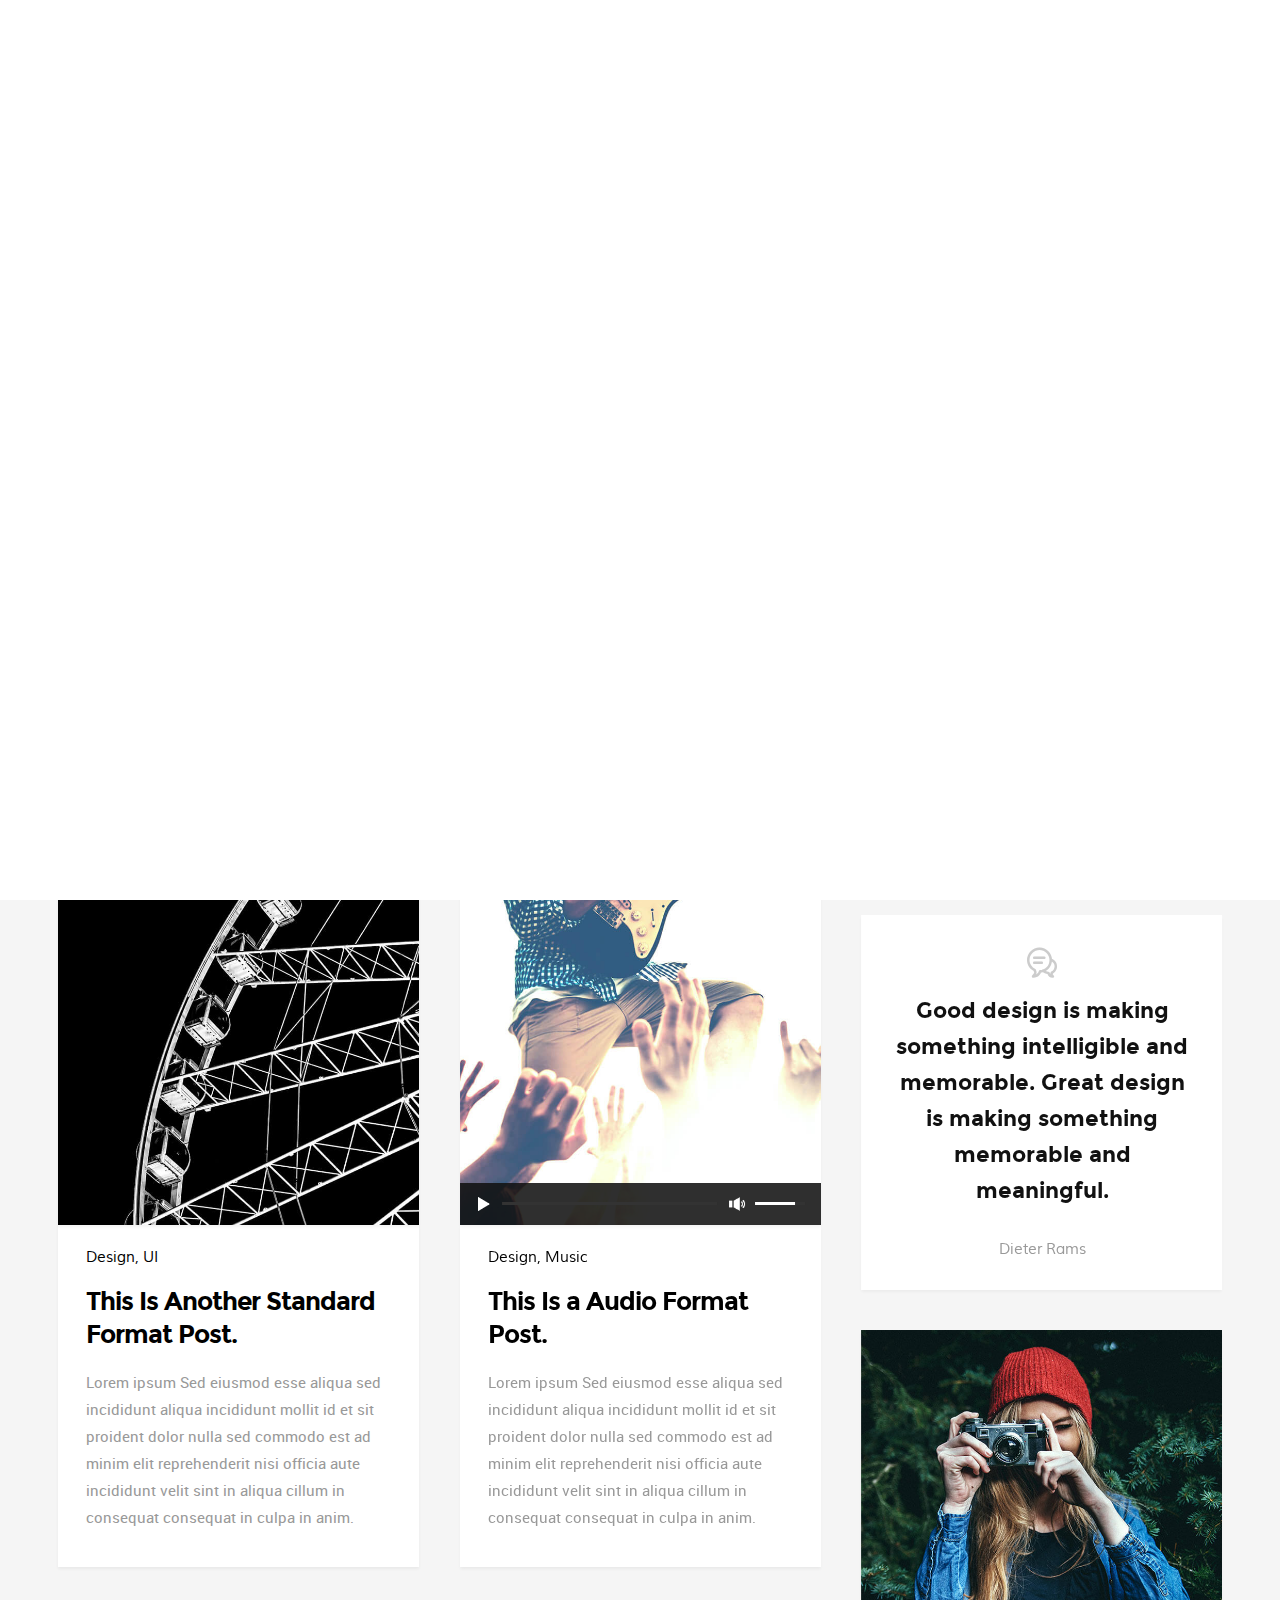
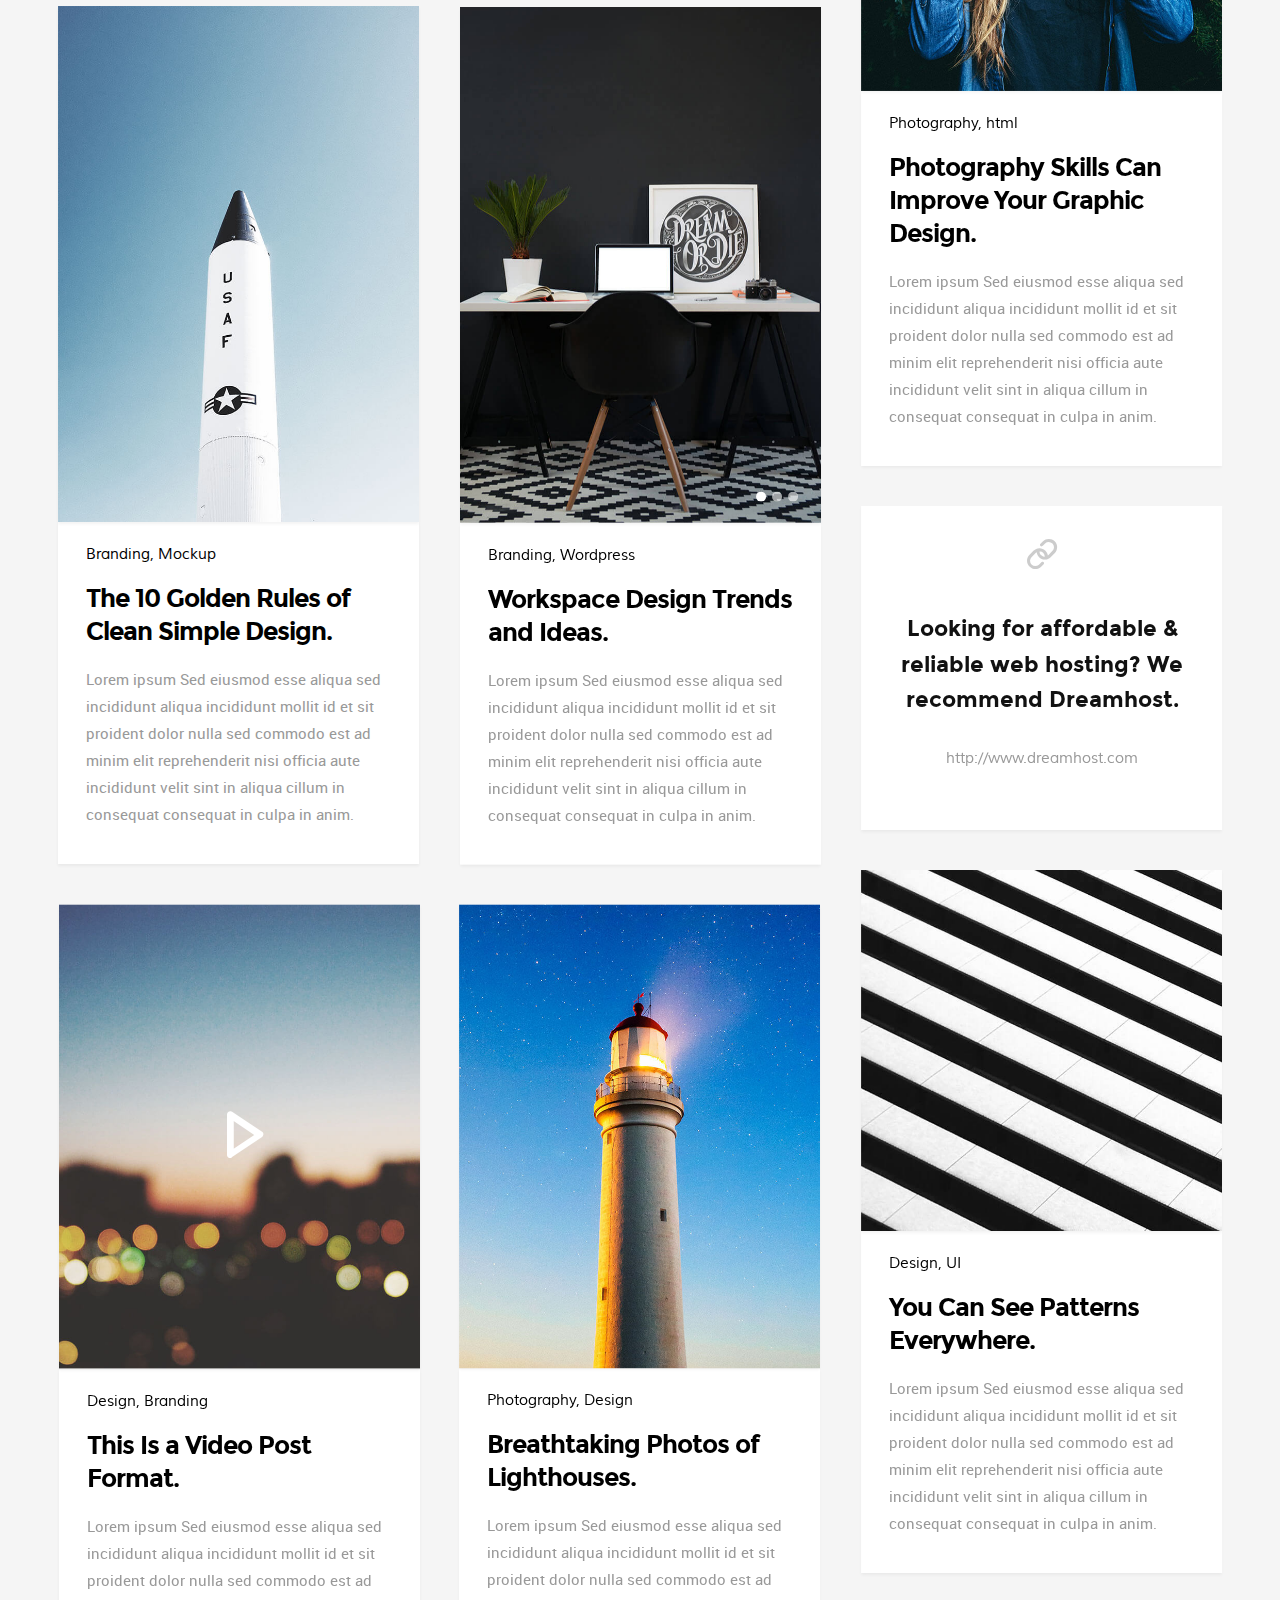
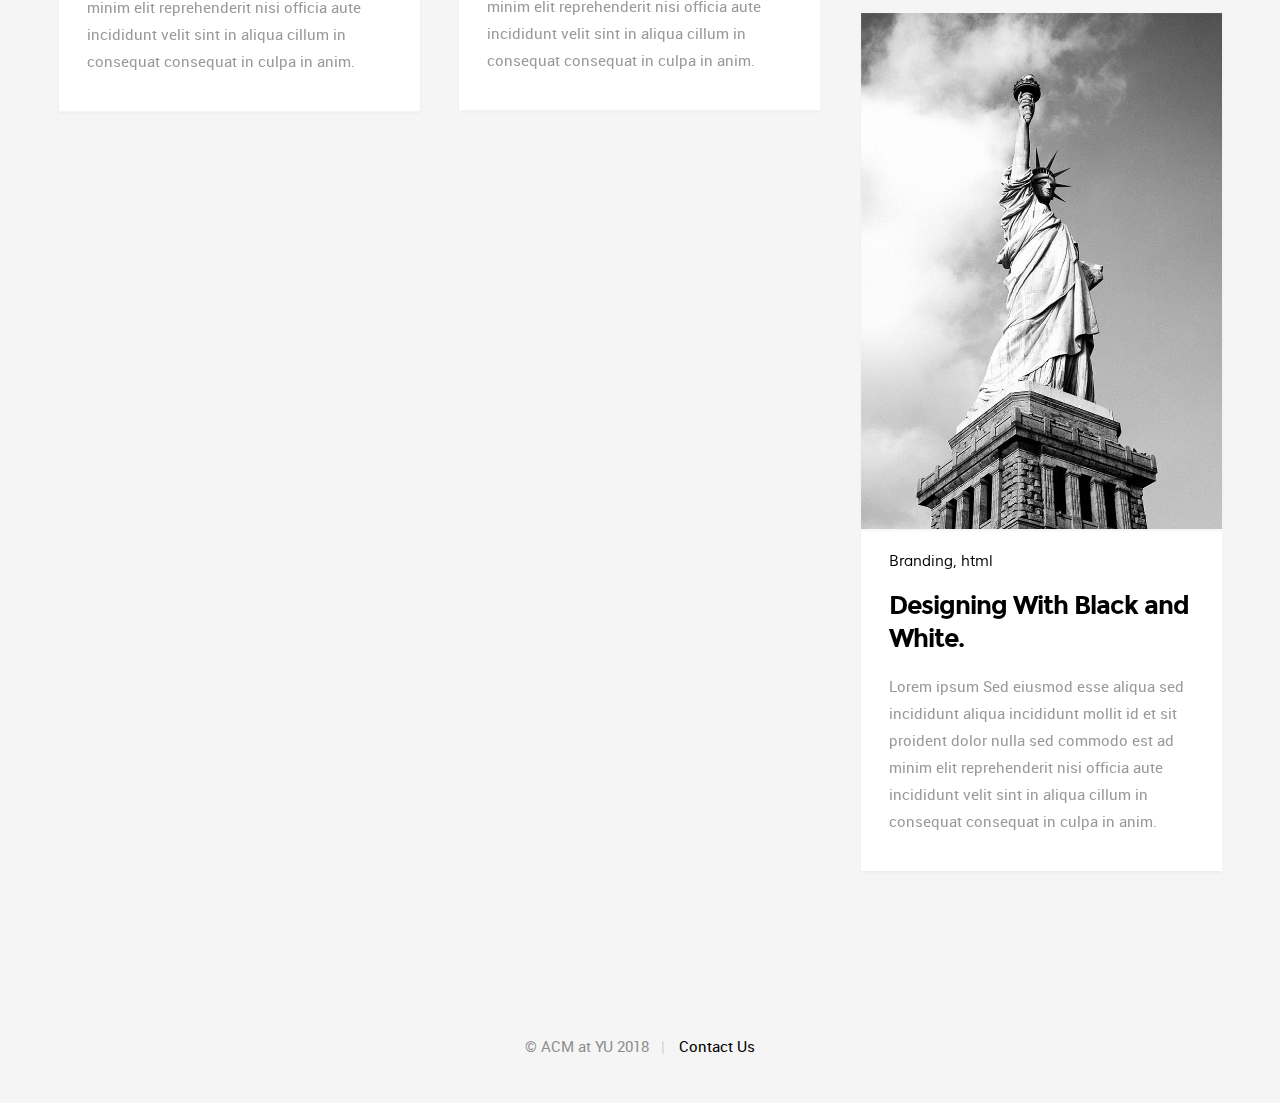
==== commit 48467a30: "add some contact info" ====
--- a/index.html
+++ b/index.html
@@ -1,633 +1,564 @@
 <!DOCTYPE html>
-<!--[if IE 8 ]><html class="no-js oldie ie8" lang="en"> <![endif]-->
-<!--[if IE 9 ]><html class="no-js oldie ie9" lang="en"> <![endif]-->
-<!--[if (gte IE 9)|!(IE)]><!--><html class="no-js" lang="en"> <!--<![endif]-->
+<!--[if IE 8 ]>
+<html class="no-js oldie ie8" lang="en"> <![endif]-->
+<!--[if IE 9 ]>
+<html class="no-js oldie ie9" lang="en"> <![endif]-->
+<!--[if (gte IE 9)|!(IE)]><!-->
+<html class="no-js" lang="en"> <!--<![endif]-->
 <head>
 
-   <!--- basic page needs
-   ================================================== -->
-   <meta charset="utf-8">
-	<title>ACM at YU</title>
-	<meta name="description" content="The official ACM at YU website">
-	<meta name="author" content="ACM at YU">
-
-   <!-- mobile specific metas
-   ================================================== -->
-	<meta name="viewport" content="width=device-width, initial-scale=1, maximum-scale=1">
-
- 	<!-- CSS
-   ================================================== -->
-   <link rel="stylesheet" href="css/base.css">
-   <link rel="stylesheet" href="css/vendor.css">  
-   <link rel="stylesheet" href="css/main.css">
-        
-
-   <!-- script
-   ================================================== -->
-	<script src="js/modernizr.js"></script>
-	<script src="js/pace.min.js"></script>
-
-   <!-- favicons
-	================================================== -->
-	<link rel="shortcut icon" href="images/acmlogo.png" type="image/x-icon">
-	<link rel="icon" href="images/acmlogo.png" type="image/x-icon">
+    <!--- basic page needs
+    ================================================== -->
+    <meta charset="utf-8">
+    <title>ACM at YU</title>
+    <meta name="description" content="The official ACM at YU website">
+    <meta name="author" content="ACM at YU">
+
+    <!-- mobile specific metas
+    ================================================== -->
+    <meta name="viewport" content="width=device-width, initial-scale=1, maximum-scale=1">
+
+    <!-- CSS
+  ================================================== -->
+    <link rel="stylesheet" href="css/base.css">
+    <link rel="stylesheet" href="css/vendor.css">
+    <link rel="stylesheet" href="css/main.css">
+
+
+    <!-- script
+    ================================================== -->
+    <script src="js/modernizr.js"></script>
+    <script src="js/pace.min.js"></script>
+
+    <!-- favicons
+     ================================================== -->
+    <link rel="shortcut icon" href="images/acmlogo.png" type="image/x-icon">
+    <link rel="icon" href="images/acmlogo.png" type="image/x-icon">
 
 </head>
 
 <body id="top">
 
-	<!-- header 
-   ================================================== -->
-   <header class="short-header">   
-
-   	<div class="gradient-block"></div>	
-
-   	<div class="row header-content">
-
-   		<div class="logo">
-	         <a href="index.html">Author</a>
-	      </div>
-
-	   	<nav id="main-nav-wrap">
-				<ul class="main-navigation sf-menu">
-					<li class="current"><a href="index.html" title="">Home</a></li>									
-					<li class="has-children">
-						<a href="category.html" title="">Categories</a>
-						<ul class="sub-menu">
-			            <li><a href="category.html">Wordpress</a></li>
-			            <li><a href="category.html">HTML</a></li>
-			            <li><a href="category.html">Photography</a></li>
-			            <li><a href="category.html">UI</a></li>
-			            <li><a href="category.html">Mockups</a></li>
-			            <li><a href="category.html">Branding</a></li>
-			         </ul>
-					</li>
-					<li class="has-children">
-						<a href="single-standard.html" title="">Blog</a>
-						<ul class="sub-menu">
-			            <li><a href="single-video.html">Video Post</a></li>
-			            <li><a href="single-audio.html">Audio Post</a></li>
-			            <li><a href="single-gallery.html">Gallery Post</a></li>
-			            <li><a href="single-standard.html">Standard Post</a></li>
-			         </ul>
-					</li>
-					<li><a href="style-guide.html" title="">Styles</a></li>
-					<li><a href="about.html" title="">About</a></li>	
-					<li><a href="contact.html" title="">Contact</a></li>										
-				</ul>
-			</nav> <!-- end main-nav-wrap -->
-
-			<div class="search-wrap">
-				
-				<form role="search" method="get" class="search-form" action="#">
-					<label>
-						<span class="hide-content">Search for:</span>
-						<input type="search" class="search-field" placeholder="Type Your Keywords" value="" name="s" title="Search for:" autocomplete="off">
-					</label>
-					<input type="submit" class="search-submit" value="Search">
-				</form>
-
-				<a href="#" id="close-search" class="close-btn">Close</a>
-
-			</div> <!-- end search wrap -->	
-
-			<div class="triggers">
-				<a class="search-trigger" href="#"><i class="fa fa-search"></i></a>
-				<a class="menu-toggle" href="#"><span>Menu</span></a>
-			</div> <!-- end triggers -->	
-   		
-   	</div>     		
-   	
-   </header> <!-- end header -->
-
-
-   <!-- masonry
-   ================================================== -->
-   <section id="bricks">
-
-   	<div class="row masonry">
-
-   		<!-- brick-wrapper -->
-         <div class="bricks-wrapper">
-
-         	<div class="grid-sizer"></div>
-
-         	<div class="brick entry featured-grid animate-this">
-         		<div class="entry-content">
-         			<div id="featured-post-slider" class="flexslider">
-			   			<ul class="slides">
-
-				   			<li>
-				   				<div class="featured-post-slide">
-
-						   			<div class="post-background" style="background-image:url('images/thumbs/featured/featured-1.jpg');"></div>
-
-								   	<div class="overlay"></div>			   		
-
-								   	<div class="post-content">
-								   		<ul class="entry-meta">
-												<li>September 06, 2016</li> 
-												<li><a href="#" >Naruto Uzumaki</a></li>				
-											</ul>	
-
-								   		<h1 class="slide-title"><a href="single-standard.html" title="">Minimalism Never Goes Out of Style</a></h1> 
-								   	</div> 				   					  
-				   			
-				   				</div>
-				   			</li> <!-- /slide -->
-
-				   			<li>
-				   				<div class="featured-post-slide">
-
-						   			<div class="post-background" style="background-image:url('images/thumbs/featured/featured-2.jpg');"></div>
-
-								   	<div class="overlay"></div>			   		
-
-								   	<div class="post-content">
-								   		<ul class="entry-meta">
-												<li>August 29, 2016</li>
-												<li><a href="#">Sasuke Uchiha</a></li>					
-											</ul>	
-
-								   		<h1 class="slide-title"><a href="single-standard.html" title="">Enhancing Your Designs with Negative Space</a></h1>
-						   			</div>		   				   					  
-				   			
-				   				</div>
-				   			</li> <!-- /slide -->
-
-				   			<li>
-				   				<div class="featured-post-slide">
-
-						   			<div class="post-background" style="background-image:url('images/thumbs/featured/featured-3.jpg');;"></div>
-
-								   	<div class="overlay"></div>			   		
-
-								   	<div class="post-content">
-								   		<ul class="entry-meta">
-												<li>August 27, 2016</li>
-												<li><a href="#" class="author">Naruto Uzumaki</a></li>					
-											</ul>	
-
-								   		<h1 class="slide-title"><a href="single-standard.html" title="">Music Album Cover Designs for Inspiration</a></h1>
-						   			</div>
-
-				   				</div>
-				   			</li> <!-- end slide -->
-
-				   		</ul> <!-- end slides -->
-				   	</div> <!-- end featured-post-slider -->        			
-         		</div> <!-- end entry content -->         		
-         	</div>
-
-         	<article class="brick entry format-standard animate-this">
-
-               <div class="entry-thumb">
-                  <a href="single-standard.html" class="thumb-link">
-	                  <img src="images/thumbs/diagonal-building.jpg" alt="building">             
-                  </a>
-               </div>
-
-               <div class="entry-text">
-               	<div class="entry-header">
-
-               		<div class="entry-meta">
+<!-- header
+================================================== -->
+<header class="short-header">
+
+    <div class="gradient-block"></div>
+
+    <div class="row header-content">
+
+        <div class="logo">
+            <a href="index.html">Author</a>
+        </div>
+
+        <nav id="main-nav-wrap">
+            <ul class="main-navigation sf-menu">
+                <li class="current"><a href="index.html" title="">Home</a></li>
+                <li><a href="about.html" title="">About</a></li>
+                <li><a href="contact.html" title="">Contact</a></li>
+            </ul>
+        </nav> <!-- end main-nav-wrap -->
+
+        <div class="search-wrap">
+
+            <form role="search" method="get" class="search-form" action="#">
+                <label>
+                    <span class="hide-content">Search for:</span>
+                    <input type="search" class="search-field" placeholder="Type Your Keywords" value="" name="s"
+                           title="Search for:" autocomplete="off">
+                </label>
+                <input type="submit" class="search-submit" value="Search">
+            </form>
+
+            <a href="#" id="close-search" class="close-btn">Close</a>
+
+        </div> <!-- end search wrap -->
+
+        <div class="triggers">
+            <a class="search-trigger" href="#"><i class="fa fa-search"></i></a>
+            <a class="menu-toggle" href="#"><span>Menu</span></a>
+        </div> <!-- end triggers -->
+
+    </div>
+
+</header> <!-- end header -->
+
+
+<!-- masonry
+================================================== -->
+<section id="bricks">
+
+    <div class="row masonry">
+
+        <!-- brick-wrapper -->
+        <div class="bricks-wrapper">
+
+            <div class="grid-sizer"></div>
+
+            <div class="brick entry featured-grid animate-this">
+                <div class="entry-content">
+                    <div id="featured-post-slider" class="flexslider">
+                        <ul class="slides">
+
+                            <li>
+                                <div class="featured-post-slide">
+
+                                    <div class="post-background"
+                                         style="background-image:url('images/thumbs/featured/featured-1.jpg');"></div>
+
+                                    <div class="overlay"></div>
+
+                                    <div class="post-content">
+                                        <ul class="entry-meta">
+                                            <li>September 06, 2016</li>
+                                            <li><a href="#">Naruto Uzumaki</a></li>
+                                        </ul>
+
+                                        <h1 class="slide-title"><a href="single-standard.html" title="">Minimalism Never
+                                            Goes Out of Style</a></h1>
+                                    </div>
+
+                                </div>
+                            </li> <!-- /slide -->
+
+                            <li>
+                                <div class="featured-post-slide">
+
+                                    <div class="post-background"
+                                         style="background-image:url('images/thumbs/featured/featured-2.jpg');"></div>
+
+                                    <div class="overlay"></div>
+
+                                    <div class="post-content">
+                                        <ul class="entry-meta">
+                                            <li>August 29, 2016</li>
+                                            <li><a href="#">Sasuke Uchiha</a></li>
+                                        </ul>
+
+                                        <h1 class="slide-title"><a href="single-standard.html" title="">Enhancing Your
+                                            Designs with Negative Space</a></h1>
+                                    </div>
+
+                                </div>
+                            </li> <!-- /slide -->
+
+                            <li>
+                                <div class="featured-post-slide">
+
+                                    <div class="post-background"
+                                         style="background-image:url('images/thumbs/featured/featured-3.jpg');;"></div>
+
+                                    <div class="overlay"></div>
+
+                                    <div class="post-content">
+                                        <ul class="entry-meta">
+                                            <li>August 27, 2016</li>
+                                            <li><a href="#" class="author">Naruto Uzumaki</a></li>
+                                        </ul>
+
+                                        <h1 class="slide-title"><a href="single-standard.html" title="">Music Album
+                                            Cover Designs for Inspiration</a></h1>
+                                    </div>
+
+                                </div>
+                            </li> <!-- end slide -->
+
+                        </ul> <!-- end slides -->
+                    </div> <!-- end featured-post-slider -->
+                </div> <!-- end entry content -->
+            </div>
+
+            <article class="brick entry format-standard animate-this">
+
+                <div class="entry-thumb">
+                    <a href="single-standard.html" class="thumb-link">
+                        <img src="images/thumbs/diagonal-building.jpg" alt="building">
+                    </a>
+                </div>
+
+                <div class="entry-text">
+                    <div class="entry-header">
+
+                        <div class="entry-meta">
                			<span class="cat-links">
                				<a href="#">Design</a> 
                				<a href="#">Photography</a>               				
-               			</span>			
-               		</div>
-
-               		<h1 class="entry-title"><a href="single-standard.html">Just a Standard Format Post.</a></h1>
-               		
-               	</div>
-						<div class="entry-excerpt">
-							Lorem ipsum Sed eiusmod esse aliqua sed incididunt aliqua incididunt mollit id et sit proident dolor nulla sed commodo est ad minim elit reprehenderit nisi officia aute incididunt velit sint in aliqua cillum in consequat consequat in culpa in anim.
-						</div>
-               </div>
-
-        		</article> <!-- end article -->
+               			</span>
+                        </div>
+
+                        <h1 class="entry-title"><a href="single-standard.html">Just a Standard Format Post.</a></h1>
+
+                    </div>
+                    <div class="entry-excerpt">
+                        Lorem ipsum Sed eiusmod esse aliqua sed incididunt aliqua incididunt mollit id et sit proident
+                        dolor nulla sed commodo est ad minim elit reprehenderit nisi officia aute incididunt velit sint
+                        in aliqua cillum in consequat consequat in culpa in anim.
+                    </div>
+                </div>
+
+            </article> <!-- end article -->
 
             <article class="brick entry format-standard animate-this">
 
-               <div class="entry-thumb">
-                  <a href="single-standard.html" class="thumb-link">
-	                  <img src="images/thumbs/ferris-wheel.jpg" alt="ferris wheel">                   
-                  </a>
-               </div>
-
-               <div class="entry-text">
-               	<div class="entry-header">
-
-               		<div class="entry-meta">
+                <div class="entry-thumb">
+                    <a href="single-standard.html" class="thumb-link">
+                        <img src="images/thumbs/ferris-wheel.jpg" alt="ferris wheel">
+                    </a>
+                </div>
+
+                <div class="entry-text">
+                    <div class="entry-header">
+
+                        <div class="entry-meta">
                			<span class="cat-links">
                				<a href="#">Design</a> 
                				<a href="#">UI</a>                			
-               			</span>			
-               		</div>
-
-               		<h1 class="entry-title"><a href="single-standard.html">This Is Another Standard Format Post.</a></h1>
-               		
-               	</div>
-						<div class="entry-excerpt">
-							Lorem ipsum Sed eiusmod esse aliqua sed incididunt aliqua incididunt mollit id et sit proident dolor nulla sed commodo est ad minim elit reprehenderit nisi officia aute incididunt velit sint in aliqua cillum in consequat consequat in culpa in anim.
-						</div>
-               </div>
-               
-        		</article> <!-- end article -->
+               			</span>
+                        </div>
+
+                        <h1 class="entry-title"><a href="single-standard.html">This Is Another Standard Format Post.</a>
+                        </h1>
+
+                    </div>
+                    <div class="entry-excerpt">
+                        Lorem ipsum Sed eiusmod esse aliqua sed incididunt aliqua incididunt mollit id et sit proident
+                        dolor nulla sed commodo est ad minim elit reprehenderit nisi officia aute incididunt velit sint
+                        in aliqua cillum in consequat consequat in culpa in anim.
+                    </div>
+                </div>
+
+            </article> <!-- end article -->
 
             <!-- format audio here -->
             <article class="brick entry format-audio animate-this">
 
-               <div class="entry-thumb">
-                  <a href="single-audio.html" class="thumb-link">
-	                  <img src="images/thumbs/concert.jpg" alt="concert">                      
-                  </a>
-
-                  <div class="audio-wrap">
-                  	<audio id="player" src="media/AirReview-Landmarks-02-ChasingCorporate.mp3" width="100%" height="42" controls="controls"></audio>                  	
-                  </div>
-               </div>
-
-               <div class="entry-text">
-               	<div class="entry-header">
-
-               		<div class="entry-meta">
+                <div class="entry-thumb">
+                    <a href="single-audio.html" class="thumb-link">
+                        <img src="images/thumbs/concert.jpg" alt="concert">
+                    </a>
+
+                    <div class="audio-wrap">
+                        <audio id="player" src="media/AirReview-Landmarks-02-ChasingCorporate.mp3" width="100%"
+                               height="42" controls="controls"></audio>
+                    </div>
+                </div>
+
+                <div class="entry-text">
+                    <div class="entry-header">
+
+                        <div class="entry-meta">
                			<span class="cat-links">
                				<a href="#">Design</a> 
                				<a href="#">Music</a>                				
-               			</span>			
-               		</div>
-
-               		<h1 class="entry-title"><a href="single-audio.html">This Is a Audio Format Post.</a></h1>
-               		
-               	</div>
-						<div class="entry-excerpt">
-							Lorem ipsum Sed eiusmod esse aliqua sed incididunt aliqua incididunt mollit id et sit proident dolor nulla sed commodo est ad minim elit reprehenderit nisi officia aute incididunt velit sint in aliqua cillum in consequat consequat in culpa in anim.
-						</div>
-               </div>
-               
-        		</article> <!-- /article -->
-
-         	<article class="brick entry format-quote animate-this" >
-
-               <div class="entry-thumb">                  
-	               <blockquote>
-	                 	<p>Good design is making something intelligible and memorable. Great design is making something memorable and meaningful.</p>
-
-	                 	<cite>Dieter Rams</cite> 
-	               </blockquote>	          
-               </div>   
-
-        		</article> <!-- end article -->
-
-         	<article class="brick entry animate-this">
-
-               <div class="entry-thumb">
-                  <a href="single-standard.html" class="thumb-link">
-	                  <img src="images/thumbs/shutterbug.jpg" alt="Shutterbug">                      
-                  </a>
-               </div>
-
-               <div class="entry-text">
-               	<div class="entry-header">
-
-               		<div class="entry-meta">
+               			</span>
+                        </div>
+
+                        <h1 class="entry-title"><a href="single-audio.html">This Is a Audio Format Post.</a></h1>
+
+                    </div>
+                    <div class="entry-excerpt">
+                        Lorem ipsum Sed eiusmod esse aliqua sed incididunt aliqua incididunt mollit id et sit proident
+                        dolor nulla sed commodo est ad minim elit reprehenderit nisi officia aute incididunt velit sint
+                        in aliqua cillum in consequat consequat in culpa in anim.
+                    </div>
+                </div>
+
+            </article> <!-- /article -->
+
+            <article class="brick entry format-quote animate-this">
+
+                <div class="entry-thumb">
+                    <blockquote>
+                        <p>Good design is making something intelligible and memorable. Great design is making something
+                            memorable and meaningful.</p>
+
+                        <cite>Dieter Rams</cite>
+                    </blockquote>
+                </div>
+
+            </article> <!-- end article -->
+
+            <article class="brick entry animate-this">
+
+                <div class="entry-thumb">
+                    <a href="single-standard.html" class="thumb-link">
+                        <img src="images/thumbs/shutterbug.jpg" alt="Shutterbug">
+                    </a>
+                </div>
+
+                <div class="entry-text">
+                    <div class="entry-header">
+
+                        <div class="entry-meta">
                			<span class="cat-links">
                				<a href="#">Photography</a> 
                				<a href="#">html</a>                				
-               			</span>			
-               		</div>
-
-               		<h1 class="entry-title"><a href="single-standard.html">Photography Skills Can Improve Your Graphic Design.</a></h1>
-               		
-               	</div>
-						<div class="entry-excerpt">
-							Lorem ipsum Sed eiusmod esse aliqua sed incididunt aliqua incididunt mollit id et sit proident dolor nulla sed commodo est ad minim elit reprehenderit nisi officia aute incididunt velit sint in aliqua cillum in consequat consequat in culpa in anim.
-						</div>
-               </div>
-               
-        		</article> <!-- end article -->
-
-            <article class="brick entry animate-this" >
-
-               <div class="entry-thumb">
-                  <a href="single-standard.html" class="thumb-link">
-	                  <img src="images/thumbs/usaf-rocket.jpg" alt="USAF rocket">                      
-                  </a>
-               </div>
-
-               <div class="entry-text">
-               	<div class="entry-header">
-
-               		<div class="entry-meta">
+               			</span>
+                        </div>
+
+                        <h1 class="entry-title"><a href="single-standard.html">Photography Skills Can Improve Your
+                            Graphic Design.</a></h1>
+
+                    </div>
+                    <div class="entry-excerpt">
+                        Lorem ipsum Sed eiusmod esse aliqua sed incididunt aliqua incididunt mollit id et sit proident
+                        dolor nulla sed commodo est ad minim elit reprehenderit nisi officia aute incididunt velit sint
+                        in aliqua cillum in consequat consequat in culpa in anim.
+                    </div>
+                </div>
+
+            </article> <!-- end article -->
+
+            <article class="brick entry animate-this">
+
+                <div class="entry-thumb">
+                    <a href="single-standard.html" class="thumb-link">
+                        <img src="images/thumbs/usaf-rocket.jpg" alt="USAF rocket">
+                    </a>
+                </div>
+
+                <div class="entry-text">
+                    <div class="entry-header">
+
+                        <div class="entry-meta">
                			<span class="cat-links">
                				<a href="#">Branding</a> 
                				<a href="#">Mockup</a>               				
-               			</span>			
-               		</div>
-
-               		<h1 class="entry-title"><a href="single-standard.html">The 10 Golden Rules of Clean Simple Design.</a></h1>
-               		
-               	</div>
-						<div class="entry-excerpt">
-							Lorem ipsum Sed eiusmod esse aliqua sed incididunt aliqua incididunt mollit id et sit proident dolor nulla sed commodo est ad minim elit reprehenderit nisi officia aute incididunt velit sint in aliqua cillum in consequat consequat in culpa in anim.
-						</div>
-               </div>
-               
-        		</article> <!-- end article -->        	
-
-        		<article class="brick entry format-gallery group animate-this">
-
-               <div class="entry-thumb">
-
-                  <div class="post-slider flexslider">
-							<ul class="slides">
-								<li>
-									<img src="images/thumbs/gallery/work1.jpg"> 
-								</li>
-								<li>
-									<img src="images/thumbs/gallery/work2.jpg"> 
-								</li>
-								<li>
-									<img src="images/thumbs/gallery/work3.jpg"> 
-								</li>
-							</ul>							
-						</div> 
-
-               </div>
-
-               <div class="entry-text">
-               	<div class="entry-header">
-
-               		<div class="entry-meta">
+               			</span>
+                        </div>
+
+                        <h1 class="entry-title"><a href="single-standard.html">The 10 Golden Rules of Clean Simple
+                            Design.</a></h1>
+
+                    </div>
+                    <div class="entry-excerpt">
+                        Lorem ipsum Sed eiusmod esse aliqua sed incididunt aliqua incididunt mollit id et sit proident
+                        dolor nulla sed commodo est ad minim elit reprehenderit nisi officia aute incididunt velit sint
+                        in aliqua cillum in consequat consequat in culpa in anim.
+                    </div>
+                </div>
+
+            </article> <!-- end article -->
+
+            <article class="brick entry format-gallery group animate-this">
+
+                <div class="entry-thumb">
+
+                    <div class="post-slider flexslider">
+                        <ul class="slides">
+                            <li>
+                                <img src="images/thumbs/gallery/work1.jpg">
+                            </li>
+                            <li>
+                                <img src="images/thumbs/gallery/work2.jpg">
+                            </li>
+                            <li>
+                                <img src="images/thumbs/gallery/work3.jpg">
+                            </li>
+                        </ul>
+                    </div>
+
+                </div>
+
+                <div class="entry-text">
+                    <div class="entry-header">
+
+                        <div class="entry-meta">
                			<span class="cat-links">
                				<a href="#">Branding</a> 
                				<a href="#">Wordpress</a>               				
-               			</span>			
-               		</div>
-
-               		<h1 class="entry-title"><a href="single-gallery.html">Workspace Design Trends and Ideas.</a></h1>
-               		
-               	</div>
-						<div class="entry-excerpt">
-							Lorem ipsum Sed eiusmod esse aliqua sed incididunt aliqua incididunt mollit id et sit proident dolor nulla sed commodo est ad minim elit reprehenderit nisi officia aute incididunt velit sint in aliqua cillum in consequat consequat in culpa in anim.
-						</div>
-               </div>
-               
-        		</article> <!-- end article -->
-
-        		<article class="brick entry format-link animate-this">
-
-               <div class="entry-thumb">
-                  <div class="link-wrap">
-	                 	<p>Looking for affordable &amp; reliable web hosting? We recommend Dreamhost.</p>
-	                 	<cite>
-	                 		<a target="_blank" href="http://www.dreamhost.com/r.cgi?287326">http://www.dreamhost.com</a>
-	                 	</cite>
-	               </div>	
-               </div>               
-               
-        		</article> <!-- end article -->
-
-
-         	<article class="brick entry animate-this">
-
-               <div class="entry-thumb">
-                  <a href="single-standard.html" class="thumb-link">
-	                  <img src="images/thumbs/diagonal-pattern.jpg" alt="Pattern">              
-                  </a>
-               </div>
-
-               <div class="entry-text">
-               	<div class="entry-header">
-
-               		<div class="entry-meta">
+               			</span>
+                        </div>
+
+                        <h1 class="entry-title"><a href="single-gallery.html">Workspace Design Trends and Ideas.</a>
+                        </h1>
+
+                    </div>
+                    <div class="entry-excerpt">
+                        Lorem ipsum Sed eiusmod esse aliqua sed incididunt aliqua incididunt mollit id et sit proident
+                        dolor nulla sed commodo est ad minim elit reprehenderit nisi officia aute incididunt velit sint
+                        in aliqua cillum in consequat consequat in culpa in anim.
+                    </div>
+                </div>
+
+            </article> <!-- end article -->
+
+            <article class="brick entry format-link animate-this">
+
+                <div class="entry-thumb">
+                    <div class="link-wrap">
+                        <p>Looking for affordable &amp; reliable web hosting? We recommend Dreamhost.</p>
+                        <cite>
+                            <a target="_blank" href="http://www.dreamhost.com/r.cgi?287326">http://www.dreamhost.com</a>
+                        </cite>
+                    </div>
+                </div>
+
+            </article> <!-- end article -->
+
+
+            <article class="brick entry animate-this">
+
+                <div class="entry-thumb">
+                    <a href="single-standard.html" class="thumb-link">
+                        <img src="images/thumbs/diagonal-pattern.jpg" alt="Pattern">
+                    </a>
+                </div>
+
+                <div class="entry-text">
+                    <div class="entry-header">
+
+                        <div class="entry-meta">
                			<span class="cat-links">
                				<a href="#">Design</a> 
                				<a href="#">UI</a>                			
-               			</span>			
-               		</div>
-
-               		<h1 class="entry-title"><a href="single-standard.html">You Can See Patterns Everywhere.</a></h1>
-               		
-               	</div>
-						<div class="entry-excerpt">
-							Lorem ipsum Sed eiusmod esse aliqua sed incididunt aliqua incididunt mollit id et sit proident dolor nulla sed commodo est ad minim elit reprehenderit nisi officia aute incididunt velit sint in aliqua cillum in consequat consequat in culpa in anim.
-						</div>
-               </div>
-               
-        		</article> <!-- end article -->
-
-        		<article class="brick entry format-video animate-this">
-
-               <div class="entry-thumb video-image">
-                  <a href="http://player.vimeo.com/video/14592941?title=0&amp;byline=0&amp;portrait=0&amp;color=F64B39" data-lity>
-	                  <img src="images/thumbs/ottawa-bokeh.jpg" alt="bokeh">                   
-                  </a>
-               </div>
-
-               <div class="entry-text">
-               	<div class="entry-header">
-
-               		<div class="entry-meta">
+               			</span>
+                        </div>
+
+                        <h1 class="entry-title"><a href="single-standard.html">You Can See Patterns Everywhere.</a></h1>
+
+                    </div>
+                    <div class="entry-excerpt">
+                        Lorem ipsum Sed eiusmod esse aliqua sed incididunt aliqua incididunt mollit id et sit proident
+                        dolor nulla sed commodo est ad minim elit reprehenderit nisi officia aute incididunt velit sint
+                        in aliqua cillum in consequat consequat in culpa in anim.
+                    </div>
+                </div>
+
+            </article> <!-- end article -->
+
+            <article class="brick entry format-video animate-this">
+
+                <div class="entry-thumb video-image">
+                    <a href="http://player.vimeo.com/video/14592941?title=0&amp;byline=0&amp;portrait=0&amp;color=F64B39"
+                       data-lity>
+                        <img src="images/thumbs/ottawa-bokeh.jpg" alt="bokeh">
+                    </a>
+                </div>
+
+                <div class="entry-text">
+                    <div class="entry-header">
+
+                        <div class="entry-meta">
                			<span class="cat-links">
                				<a href="#">Design</a> 
                				<a href="#">Branding</a>               			
-               			</span>			
-               		</div>
-
-               		<h1 class="entry-title"><a href="single-video.html">This Is a Video Post Format.</a></h1>
-               		
-               	</div>
-						<div class="entry-excerpt">
-							Lorem ipsum Sed eiusmod esse aliqua sed incididunt aliqua incididunt mollit id et sit proident dolor nulla sed commodo est ad minim elit reprehenderit nisi officia aute incididunt velit sint in aliqua cillum in consequat consequat in culpa in anim.
-						</div>
-               </div>
-               
-        		</article> <!-- end article -->
-
-        		<article class="brick entry animate-this">
-
-               <div class="entry-thumb">
-                  <a href="single-standard.html" class="thumb-link">
-	                  <img src="images/thumbs/lighthouse.jpg" alt="Lighthouse">                      
-                  </a>
-               </div>
-
-               <div class="entry-text">
-               	<div class="entry-header">
-
-               		<div class="entry-meta">
+               			</span>
+                        </div>
+
+                        <h1 class="entry-title"><a href="single-video.html">This Is a Video Post Format.</a></h1>
+
+                    </div>
+                    <div class="entry-excerpt">
+                        Lorem ipsum Sed eiusmod esse aliqua sed incididunt aliqua incididunt mollit id et sit proident
+                        dolor nulla sed commodo est ad minim elit reprehenderit nisi officia aute incididunt velit sint
+                        in aliqua cillum in consequat consequat in culpa in anim.
+                    </div>
+                </div>
+
+            </article> <!-- end article -->
+
+            <article class="brick entry animate-this">
+
+                <div class="entry-thumb">
+                    <a href="single-standard.html" class="thumb-link">
+                        <img src="images/thumbs/lighthouse.jpg" alt="Lighthouse">
+                    </a>
+                </div>
+
+                <div class="entry-text">
+                    <div class="entry-header">
+
+                        <div class="entry-meta">
                			<span class="cat-links">
                				<a href="#">Photography</a> 
                				<a href="#">Design</a>
-               			</span>			
-               		</div>
-
-               		<h1 class="entry-title"><a href="single-standard.html">Breathtaking Photos of Lighthouses.</a></h1>
-               		
-               	</div>
-						<div class="entry-excerpt">
-							Lorem ipsum Sed eiusmod esse aliqua sed incididunt aliqua incididunt mollit id et sit proident dolor nulla sed commodo est ad minim elit reprehenderit nisi officia aute incididunt velit sint in aliqua cillum in consequat consequat in culpa in anim.
-						</div>
-               </div>
-               
-        		</article> <!-- end article -->
-
-        		<article class="brick entry animate-this">
-
-               <div class="entry-thumb">
-                  <a href="single-standard.html" class="thumb-link">
-	                  <img src="images/thumbs/liberty.jpg" alt="Liberty">                      
-                  </a>
-               </div>
-
-               <div class="entry-text">
-               	<div class="entry-header">
-
-               		<div class="entry-meta">
+               			</span>
+                        </div>
+
+                        <h1 class="entry-title"><a href="single-standard.html">Breathtaking Photos of Lighthouses.</a>
+                        </h1>
+
+                    </div>
+                    <div class="entry-excerpt">
+                        Lorem ipsum Sed eiusmod esse aliqua sed incididunt aliqua incididunt mollit id et sit proident
+                        dolor nulla sed commodo est ad minim elit reprehenderit nisi officia aute incididunt velit sint
+                        in aliqua cillum in consequat consequat in culpa in anim.
+                    </div>
+                </div>
+
+            </article> <!-- end article -->
+
+            <article class="brick entry animate-this">
+
+                <div class="entry-thumb">
+                    <a href="single-standard.html" class="thumb-link">
+                        <img src="images/thumbs/liberty.jpg" alt="Liberty">
+                    </a>
+                </div>
+
+                <div class="entry-text">
+                    <div class="entry-header">
+
+                        <div class="entry-meta">
                			<span class="cat-links">
                				<a href="#">Branding</a> 
                				<a href="#">html</a>                	
-               			</span>			
-               		</div>
-
-               		<h1 class="entry-title"><a href="single-standard.html">Designing With Black and White.</a></h1>
-               		
-               	</div>
-						<div class="entry-excerpt">
-							Lorem ipsum Sed eiusmod esse aliqua sed incididunt aliqua incididunt mollit id et sit proident dolor nulla sed commodo est ad minim elit reprehenderit nisi officia aute incididunt velit sint in aliqua cillum in consequat consequat in culpa in anim.
-						</div>
-               </div>
-               
-        		</article> <!-- end article -->
-
-         </div> <!-- end brick-wrapper --> 
-
-   	</div> <!-- end row -->
-
-   	<div class="row">
-   		
-   		<nav class="pagination">
-		      <span class="page-numbers prev inactive">Prev</span>
-		   	<span class="page-numbers current">1</span>
-		   	<a href="#" class="page-numbers">2</a>
-		      <a href="#" class="page-numbers">3</a>
-		      <a href="#" class="page-numbers">4</a>
-		      <a href="#" class="page-numbers">5</a>
-		      <a href="#" class="page-numbers">6</a>
-		      <a href="#" class="page-numbers">7</a>
-		      <a href="#" class="page-numbers">8</a>
-		      <a href="#" class="page-numbers">9</a>
-		   	<a href="#" class="page-numbers next">Next</a>
-	      </nav>
-
-   	</div>
-
-   </section> <!-- end bricks -->
-
-   
-   <!-- footer
-   ================================================== -->
-   <footer>
-
-   	<div class="footer-main">
-
-   		<div class="row">  
-
-	      	<div class="col-four tab-full mob-full footer-info">            
-
-	            <h4>About Our Site</h4>
-
-	               <p>
-		          	Lorem ipsum Ut velit dolor Ut labore id fugiat in ut fugiat nostrud qui in dolore commodo eu magna Duis cillum dolor officia esse mollit proident Excepteur exercitation nulla. Lorem ipsum In reprehenderit commodo aliqua irure labore.
-		          	</p>
-
-		      </div> <!-- end footer-info -->
-
-	      	<div class="col-two tab-1-3 mob-1-2 site-links">
-
-	      		<h4>Site Links</h4>
-
-	      		<ul>
-	      			<li><a href="#">About Us</a></li>
-						<li><a href="#">Blog</a></li>
-						<li><a href="#">FAQ</a></li>
-						<li><a href="#">Terms</a></li>
-						<li><a href="#">Privacy Policy</a></li>
-					</ul>
-
-	      	</div> <!-- end site-links -->  
-
-	      	<div class="col-two tab-1-3 mob-1-2 social-links">
-
-	      		<h4>Social</h4>
-
-	      		<ul>
-	      			<li><a href="#">Twitter</a></li>
-						<li><a href="#">Facebook</a></li>
-						<li><a href="#">Dribbble</a></li>
-						<li><a href="#">Google+</a></li>
-						<li><a href="#">Instagram</a></li>
-					</ul>
-	      	           	
-	      	</div> <!-- end social links --> 
-
-	      	<div class="col-four tab-1-3 mob-full footer-subscribe">
-
-	      		<h4>Subscribe</h4>
-
-	      		<p>Keep yourself updated. Subscribe to our newsletter.</p>
-
-	      		<div class="subscribe-form">
-	      	
-	      			<form id="mc-form" class="group" novalidate="true">
-
-							<input type="email" value="" name="dEmail" class="email" id="mc-email" placeholder="Type &amp; press enter" required=""> 
-	   		
-			   			<input type="submit" name="subscribe" >
-		   	
-		   				<label for="mc-email" class="subscribe-message"></label>
-			
-						</form>
-
-	      		</div>	      		
-	      	           	
-	      	</div> <!-- end subscribe -->         
-
-	      </div> <!-- end row -->
-
-   	</div> <!-- end footer-main -->
-
-      <div class="footer-bottom">
-      	<div class="row">
-
-      		<div class="col-twelve">
-	      		<div class="copyright">
-		         	<span>© ACM at YU 2017</span>
-		         	<span><a href="mailto:acmatyu@gmail.com">Contact Us</a></span>
-		         </div>
-
-		         <div id="go-top">
-		            <a class="smoothscroll" title="Back to Top" href="#top"><i class="icon icon-arrow-up"></i></a>
-		         </div>         
-	      	</div>
-
-      	</div> 
-      </div> <!-- end footer-bottom -->  
-
-   </footer>  
-
-   <div id="preloader"> 
-    	<div id="loader"></div>
-   </div> 
-
-   <!-- Java Script
-   ================================================== --> 
-   <script src="js/jquery-2.1.3.min.js"></script>
-   <script src="js/plugins.js"></script>
-   <script src="js/jquery.appear.js"></script>
-   <script src="js/main.js"></script>
+               			</span>
+                        </div>
+
+                        <h1 class="entry-title"><a href="single-standard.html">Designing With Black and White.</a></h1>
+
+                    </div>
+                    <div class="entry-excerpt">
+                        Lorem ipsum Sed eiusmod esse aliqua sed incididunt aliqua incididunt mollit id et sit proident
+                        dolor nulla sed commodo est ad minim elit reprehenderit nisi officia aute incididunt velit sint
+                        in aliqua cillum in consequat consequat in culpa in anim.
+                    </div>
+                </div>
+
+            </article> <!-- end article -->
+
+        </div> <!-- end brick-wrapper -->
+
+    </div> <!-- end row -->
+
+</section> <!-- end bricks -->
+
+
+<!-- footer
+================================================== -->
+<footer>
+
+    <div class="footer-bottom">
+        <div class="row">
+
+            <div class="col-twelve">
+                <div class="copyright">
+                    <span>© ACM at YU 2018</span>
+                    <span><a href="mailto:acmatyu@gmail.com">Contact Us</a></span>
+                </div>
+
+                <div id="go-top">
+                    <a class="smoothscroll" title="Back to Top" href="#top"><i class="icon icon-arrow-up"></i></a>
+                </div>
+            </div>
+
+        </div>
+    </div> <!-- end footer-bottom -->
+
+</footer>
+
+<div id="preloader">
+    <div id="loader"></div>
+</div>
+
+<!-- Java Script
+================================================== -->
+<script src="js/jquery-2.1.3.min.js"></script>
+<script src="js/plugins.js"></script>
+<script src="js/jquery.appear.js"></script>
+<script src="js/main.js"></script>
 
 </body>
 
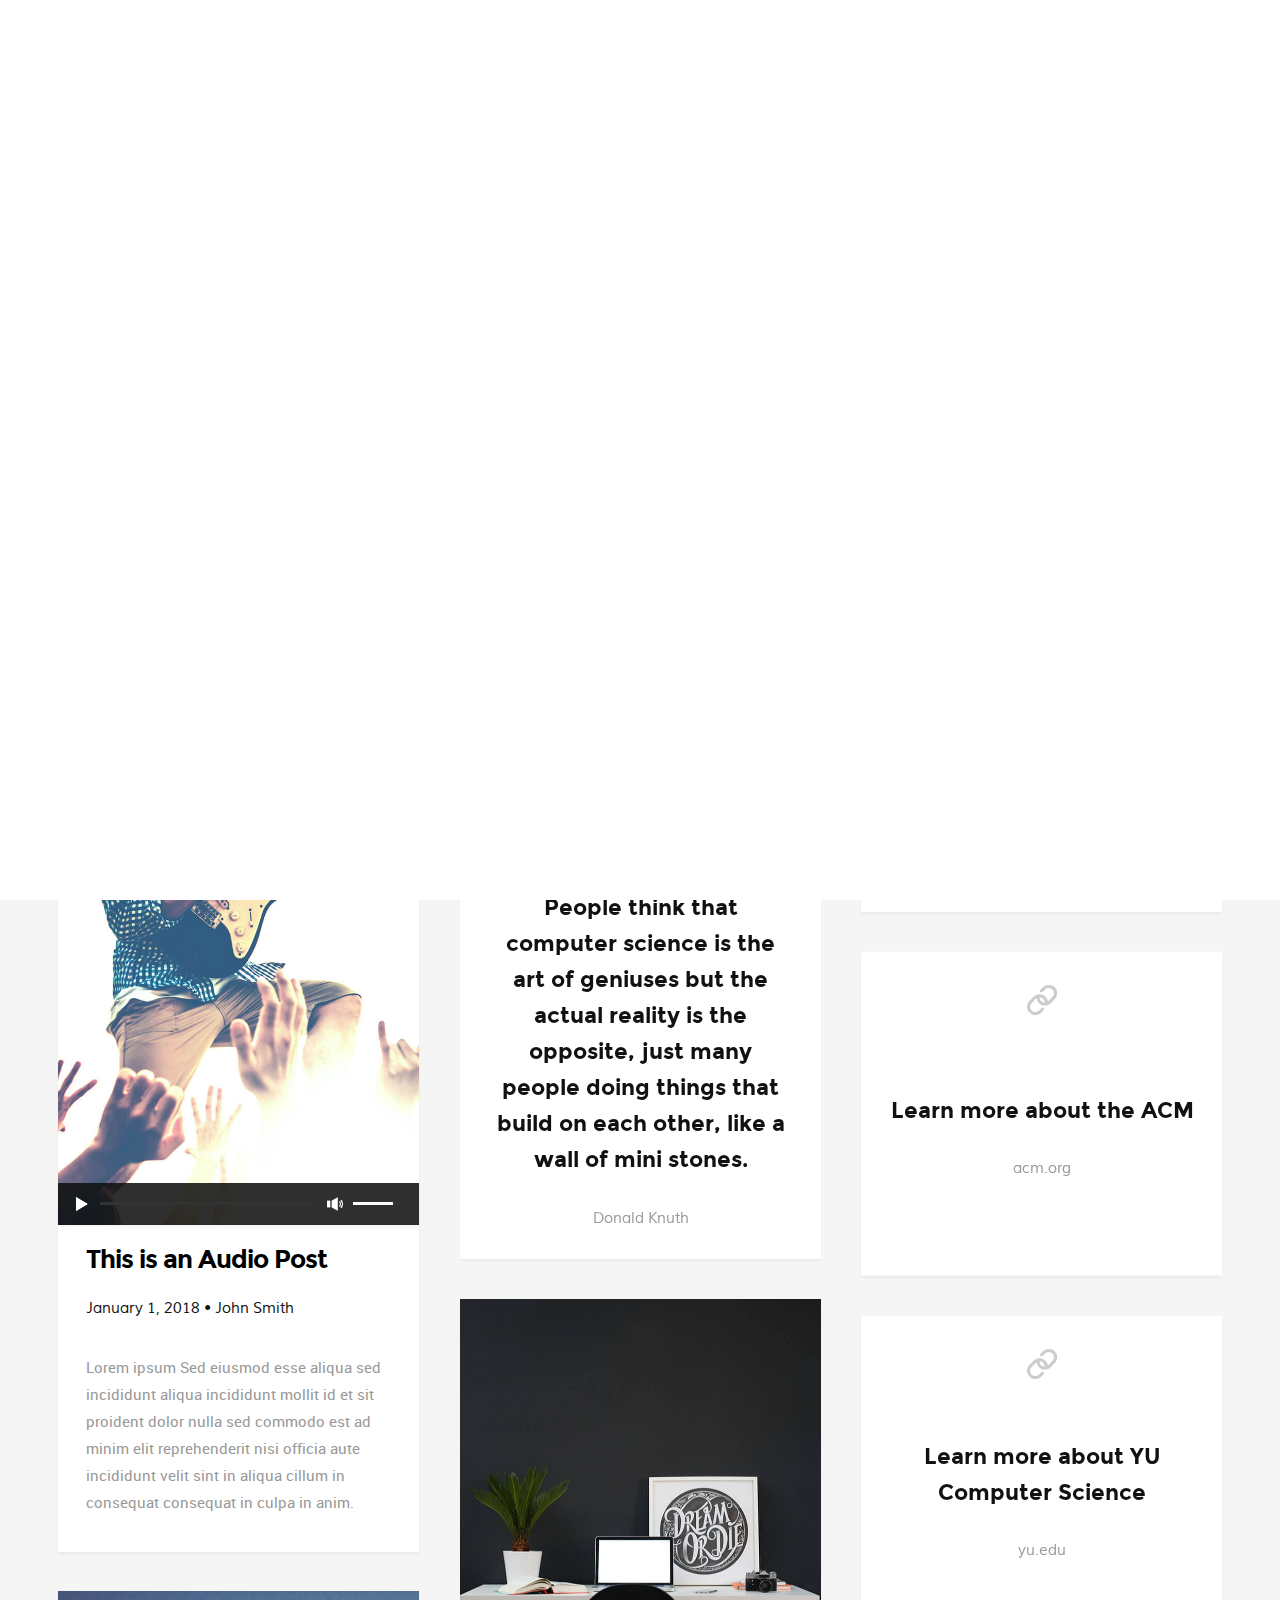
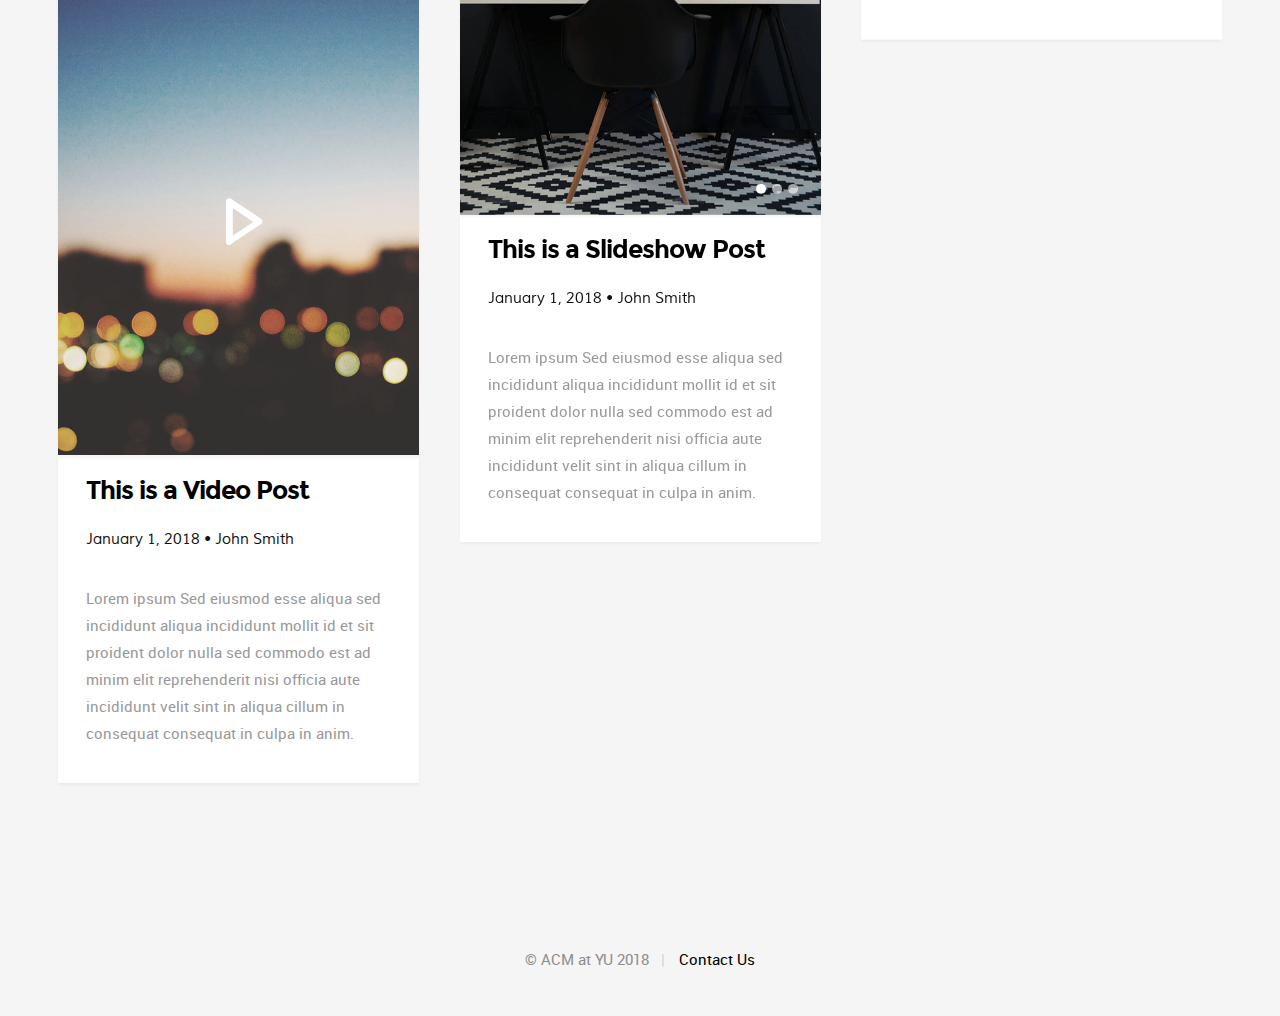
==== commit db72dc4b: "update main page posts" ====
--- a/index.html
+++ b/index.html
@@ -48,12 +48,13 @@
     <div class="row header-content">
 
         <div class="logo">
-            <a href="index.html">Author</a>
+            <a href="index.html">ACM YU</a>
         </div>
 
         <nav id="main-nav-wrap">
             <ul class="main-navigation sf-menu">
                 <li class="current"><a href="index.html" title="">Home</a></li>
+                <li><a href="events.html" title="">Events</a></li>
                 <li><a href="about.html" title="">About</a></li>
                 <li><a href="contact.html" title="">Contact</a></li>
             </ul>
@@ -114,7 +115,7 @@
                                             <li><a href="#">Naruto Uzumaki</a></li>
                                         </ul>
 
-                                        <h1 class="slide-title"><a href="single-standard.html" title="">Minimalism Never
+                                        <h1 class="slide-title"><a href="post-template.html" title="">Minimalism Never
                                             Goes Out of Style</a></h1>
                                     </div>
 
@@ -135,7 +136,7 @@
                                             <li><a href="#">Sasuke Uchiha</a></li>
                                         </ul>
 
-                                        <h1 class="slide-title"><a href="single-standard.html" title="">Enhancing Your
+                                        <h1 class="slide-title"><a href="post-template.html" title="">Enhancing Your
                                             Designs with Negative Space</a></h1>
                                     </div>
 
@@ -156,7 +157,7 @@
                                             <li><a href="#" class="author">Naruto Uzumaki</a></li>
                                         </ul>
 
-                                        <h1 class="slide-title"><a href="single-standard.html" title="">Music Album
+                                        <h1 class="slide-title"><a href="post-template.html" title="">Music Album
                                             Cover Designs for Inspiration</a></h1>
                                     </div>
 
@@ -171,22 +172,19 @@
             <article class="brick entry format-standard animate-this">
 
                 <div class="entry-thumb">
-                    <a href="single-standard.html" class="thumb-link">
-                        <img src="images/thumbs/diagonal-building.jpg" alt="building">
+                    <a href="post-template.html" class="thumb-link">
+                        <img src="images/thumbs/ferris-wheel.jpg" alt="ferris wheel">
                     </a>
                 </div>
 
                 <div class="entry-text">
                     <div class="entry-header">
 
+                        <h1 class="entry-title"><a href="post-template.html">This is a Standard Post</a></h1>
+
                         <div class="entry-meta">
-               			<span class="cat-links">
-               				<a href="#">Design</a> 
-               				<a href="#">Photography</a>               				
-               			</span>
+                            <p>January 1, 2018 • John Smith</p>
                         </div>
-
-                        <h1 class="entry-title"><a href="single-standard.html">Just a Standard Format Post.</a></h1>
 
                     </div>
                     <div class="entry-excerpt">
@@ -198,26 +196,28 @@
 
             </article> <!-- end article -->
 
-            <article class="brick entry format-standard animate-this">
-
-                <div class="entry-thumb">
-                    <a href="single-standard.html" class="thumb-link">
-                        <img src="images/thumbs/ferris-wheel.jpg" alt="ferris wheel">
+            <!-- format audio here -->
+            <article class="brick entry format-audio animate-this">
+
+                <div class="entry-thumb">
+                    <a href="post-template.html" class="thumb-link">
+                        <img src="images/thumbs/concert.jpg" alt="concert">
                     </a>
+
+                    <div class="audio-wrap">
+                        <audio id="player" src="media/AirReview-Landmarks-02-ChasingCorporate.mp3" width="100%"
+                               height="42" controls="controls"></audio>
+                    </div>
                 </div>
 
                 <div class="entry-text">
                     <div class="entry-header">
 
+                        <h1 class="entry-title"><a href="post-template.html">This is an Audio Post</a></h1>
+
                         <div class="entry-meta">
-               			<span class="cat-links">
-               				<a href="#">Design</a> 
-               				<a href="#">UI</a>                			
-               			</span>
+                            <p>January 1, 2018 • John Smith</p>
                         </div>
-
-                        <h1 class="entry-title"><a href="single-standard.html">This Is Another Standard Format Post.</a>
-                        </h1>
 
                     </div>
                     <div class="entry-excerpt">
@@ -229,31 +229,61 @@
 
             </article> <!-- end article -->
 
-            <!-- format audio here -->
-            <article class="brick entry format-audio animate-this">
-
-                <div class="entry-thumb">
-                    <a href="single-audio.html" class="thumb-link">
-                        <img src="images/thumbs/concert.jpg" alt="concert">
-                    </a>
-
-                    <div class="audio-wrap">
-                        <audio id="player" src="media/AirReview-Landmarks-02-ChasingCorporate.mp3" width="100%"
-                               height="42" controls="controls"></audio>
-                    </div>
+            <article class="brick entry format-quote animate-this">
+
+                <div class="entry-thumb">
+                    <blockquote>
+                        <p>People think that computer science is the art of geniuses but the actual reality is the
+                            opposite, just many people doing things that build on each other, like a wall of mini
+                            stones.</p>
+
+                        <cite>Donald Knuth</cite>
+                    </blockquote>
+                </div>
+
+            </article> <!-- end article -->
+
+            <article class="brick entry format-link animate-this">
+
+                <div class="entry-thumb">
+                    <div class="link-wrap">
+                        <p>Learn more about the ACM</p>
+                        <cite>
+                            <a target="_blank" href="https://www.acm.org/">acm.org</a>
+                        </cite>
+                    </div>
+                </div>
+
+            </article> <!-- end article -->
+
+            <article class="brick entry format-gallery group animate-this">
+
+                <div class="entry-thumb">
+
+                    <div class="post-slider flexslider">
+                        <ul class="slides">
+                            <li>
+                                <img src="images/thumbs/gallery/work1.jpg">
+                            </li>
+                            <li>
+                                <img src="images/thumbs/gallery/work2.jpg">
+                            </li>
+                            <li>
+                                <img src="images/thumbs/gallery/work3.jpg">
+                            </li>
+                        </ul>
+                    </div>
+
                 </div>
 
                 <div class="entry-text">
                     <div class="entry-header">
 
+                        <h1 class="entry-title"><a href="post-template.html">This is a Slideshow Post</a></h1>
+
                         <div class="entry-meta">
-               			<span class="cat-links">
-               				<a href="#">Design</a> 
-               				<a href="#">Music</a>                				
-               			</span>
+                            <p>January 1, 2018 • John Smith</p>
                         </div>
-
-                        <h1 class="entry-title"><a href="single-audio.html">This Is a Audio Format Post.</a></h1>
 
                     </div>
                     <div class="entry-excerpt">
@@ -263,165 +293,16 @@
                     </div>
                 </div>
 
-            </article> <!-- /article -->
-
-            <article class="brick entry format-quote animate-this">
-
-                <div class="entry-thumb">
-                    <blockquote>
-                        <p>Good design is making something intelligible and memorable. Great design is making something
-                            memorable and meaningful.</p>
-
-                        <cite>Dieter Rams</cite>
-                    </blockquote>
-                </div>
-
-            </article> <!-- end article -->
-
-            <article class="brick entry animate-this">
-
-                <div class="entry-thumb">
-                    <a href="single-standard.html" class="thumb-link">
-                        <img src="images/thumbs/shutterbug.jpg" alt="Shutterbug">
-                    </a>
-                </div>
-
-                <div class="entry-text">
-                    <div class="entry-header">
-
-                        <div class="entry-meta">
-               			<span class="cat-links">
-               				<a href="#">Photography</a> 
-               				<a href="#">html</a>                				
-               			</span>
-                        </div>
-
-                        <h1 class="entry-title"><a href="single-standard.html">Photography Skills Can Improve Your
-                            Graphic Design.</a></h1>
-
-                    </div>
-                    <div class="entry-excerpt">
-                        Lorem ipsum Sed eiusmod esse aliqua sed incididunt aliqua incididunt mollit id et sit proident
-                        dolor nulla sed commodo est ad minim elit reprehenderit nisi officia aute incididunt velit sint
-                        in aliqua cillum in consequat consequat in culpa in anim.
-                    </div>
-                </div>
-
-            </article> <!-- end article -->
-
-            <article class="brick entry animate-this">
-
-                <div class="entry-thumb">
-                    <a href="single-standard.html" class="thumb-link">
-                        <img src="images/thumbs/usaf-rocket.jpg" alt="USAF rocket">
-                    </a>
-                </div>
-
-                <div class="entry-text">
-                    <div class="entry-header">
-
-                        <div class="entry-meta">
-               			<span class="cat-links">
-               				<a href="#">Branding</a> 
-               				<a href="#">Mockup</a>               				
-               			</span>
-                        </div>
-
-                        <h1 class="entry-title"><a href="single-standard.html">The 10 Golden Rules of Clean Simple
-                            Design.</a></h1>
-
-                    </div>
-                    <div class="entry-excerpt">
-                        Lorem ipsum Sed eiusmod esse aliqua sed incididunt aliqua incididunt mollit id et sit proident
-                        dolor nulla sed commodo est ad minim elit reprehenderit nisi officia aute incididunt velit sint
-                        in aliqua cillum in consequat consequat in culpa in anim.
-                    </div>
-                </div>
-
-            </article> <!-- end article -->
-
-            <article class="brick entry format-gallery group animate-this">
-
-                <div class="entry-thumb">
-
-                    <div class="post-slider flexslider">
-                        <ul class="slides">
-                            <li>
-                                <img src="images/thumbs/gallery/work1.jpg">
-                            </li>
-                            <li>
-                                <img src="images/thumbs/gallery/work2.jpg">
-                            </li>
-                            <li>
-                                <img src="images/thumbs/gallery/work3.jpg">
-                            </li>
-                        </ul>
-                    </div>
-
-                </div>
-
-                <div class="entry-text">
-                    <div class="entry-header">
-
-                        <div class="entry-meta">
-               			<span class="cat-links">
-               				<a href="#">Branding</a> 
-               				<a href="#">Wordpress</a>               				
-               			</span>
-                        </div>
-
-                        <h1 class="entry-title"><a href="single-gallery.html">Workspace Design Trends and Ideas.</a>
-                        </h1>
-
-                    </div>
-                    <div class="entry-excerpt">
-                        Lorem ipsum Sed eiusmod esse aliqua sed incididunt aliqua incididunt mollit id et sit proident
-                        dolor nulla sed commodo est ad minim elit reprehenderit nisi officia aute incididunt velit sint
-                        in aliqua cillum in consequat consequat in culpa in anim.
-                    </div>
-                </div>
-
             </article> <!-- end article -->
 
             <article class="brick entry format-link animate-this">
 
                 <div class="entry-thumb">
                     <div class="link-wrap">
-                        <p>Looking for affordable &amp; reliable web hosting? We recommend Dreamhost.</p>
+                        <p>Learn more about YU Computer Science</p>
                         <cite>
-                            <a target="_blank" href="http://www.dreamhost.com/r.cgi?287326">http://www.dreamhost.com</a>
+                            <a target="_blank" href="https://www.yu.edu/yeshiva-college/ug/computer-science">yu.edu</a>
                         </cite>
-                    </div>
-                </div>
-
-            </article> <!-- end article -->
-
-
-            <article class="brick entry animate-this">
-
-                <div class="entry-thumb">
-                    <a href="single-standard.html" class="thumb-link">
-                        <img src="images/thumbs/diagonal-pattern.jpg" alt="Pattern">
-                    </a>
-                </div>
-
-                <div class="entry-text">
-                    <div class="entry-header">
-
-                        <div class="entry-meta">
-               			<span class="cat-links">
-               				<a href="#">Design</a> 
-               				<a href="#">UI</a>                			
-               			</span>
-                        </div>
-
-                        <h1 class="entry-title"><a href="single-standard.html">You Can See Patterns Everywhere.</a></h1>
-
-                    </div>
-                    <div class="entry-excerpt">
-                        Lorem ipsum Sed eiusmod esse aliqua sed incididunt aliqua incididunt mollit id et sit proident
-                        dolor nulla sed commodo est ad minim elit reprehenderit nisi officia aute incididunt velit sint
-                        in aliqua cillum in consequat consequat in culpa in anim.
                     </div>
                 </div>
 
@@ -439,14 +320,11 @@
                 <div class="entry-text">
                     <div class="entry-header">
 
+                        <h1 class="entry-title"><a href="post-template.html">This is a Video Post</a></h1>
+
                         <div class="entry-meta">
-               			<span class="cat-links">
-               				<a href="#">Design</a> 
-               				<a href="#">Branding</a>               			
-               			</span>
+                            <p>January 1, 2018 • John Smith</p>
                         </div>
-
-                        <h1 class="entry-title"><a href="single-video.html">This Is a Video Post Format.</a></h1>
 
                     </div>
                     <div class="entry-excerpt">
@@ -458,67 +336,6 @@
 
             </article> <!-- end article -->
 
-            <article class="brick entry animate-this">
-
-                <div class="entry-thumb">
-                    <a href="single-standard.html" class="thumb-link">
-                        <img src="images/thumbs/lighthouse.jpg" alt="Lighthouse">
-                    </a>
-                </div>
-
-                <div class="entry-text">
-                    <div class="entry-header">
-
-                        <div class="entry-meta">
-               			<span class="cat-links">
-               				<a href="#">Photography</a> 
-               				<a href="#">Design</a>
-               			</span>
-                        </div>
-
-                        <h1 class="entry-title"><a href="single-standard.html">Breathtaking Photos of Lighthouses.</a>
-                        </h1>
-
-                    </div>
-                    <div class="entry-excerpt">
-                        Lorem ipsum Sed eiusmod esse aliqua sed incididunt aliqua incididunt mollit id et sit proident
-                        dolor nulla sed commodo est ad minim elit reprehenderit nisi officia aute incididunt velit sint
-                        in aliqua cillum in consequat consequat in culpa in anim.
-                    </div>
-                </div>
-
-            </article> <!-- end article -->
-
-            <article class="brick entry animate-this">
-
-                <div class="entry-thumb">
-                    <a href="single-standard.html" class="thumb-link">
-                        <img src="images/thumbs/liberty.jpg" alt="Liberty">
-                    </a>
-                </div>
-
-                <div class="entry-text">
-                    <div class="entry-header">
-
-                        <div class="entry-meta">
-               			<span class="cat-links">
-               				<a href="#">Branding</a> 
-               				<a href="#">html</a>                	
-               			</span>
-                        </div>
-
-                        <h1 class="entry-title"><a href="single-standard.html">Designing With Black and White.</a></h1>
-
-                    </div>
-                    <div class="entry-excerpt">
-                        Lorem ipsum Sed eiusmod esse aliqua sed incididunt aliqua incididunt mollit id et sit proident
-                        dolor nulla sed commodo est ad minim elit reprehenderit nisi officia aute incididunt velit sint
-                        in aliqua cillum in consequat consequat in culpa in anim.
-                    </div>
-                </div>
-
-            </article> <!-- end article -->
-
         </div> <!-- end brick-wrapper -->
 
     </div> <!-- end row -->
@@ -536,7 +353,7 @@
             <div class="col-twelve">
                 <div class="copyright">
                     <span>© ACM at YU 2018</span>
-                    <span><a href="mailto:acmatyu@gmail.com">Contact Us</a></span>
+                    <span><a href="contact.html">Contact Us</a></span>
                 </div>
 
                 <div id="go-top">
--- a/css/main.css
+++ b/css/main.css
@@ -693,7 +693,7 @@
 	color: #777777 !important;
 }
 
- 
+
 /* ===================================================================
  *  06. buttons - (_button-essentials.scss)
  *
@@ -1187,7 +1187,7 @@
 .bricks-wrapper .entry-header .entry-title {
 	font-size: 2.5rem;
 	line-height: 1.32;
-	margin-bottom: 1.8rem;	
+	margin-bottom: 1.8rem;
 }
 .bricks-wrapper .entry-header .entry-title a,
 .bricks-wrapper .entry-header .entry-title a:visited {
@@ -1219,7 +1219,7 @@
 }
 
 
-/* featured post slider - (_common-styles.scss) 
+/* featured post slider - (_common-styles.scss)
  * ------------------------------------------------------------------- */
 #featured-post-slider {
 	position: relative;
@@ -1421,8 +1421,8 @@
 
 }
 
- 
-/*  post formats - masonry view - (_common-styles.scss) 
+
+/*  post formats - masonry view - (_common-styles.scss)
  * ------------------------------------------------------------------- */
 
 /* format quote & format link
@@ -1632,9 +1632,9 @@
 	}
 
 	header .logo a {
-		width: 54px;
-		height: 54px;
-		background-size: 54px 54px;
+		width: 100px;
+		height: 100px;
+		background-size: 100px 100px;
 	}
 
 }
@@ -2257,6 +2257,11 @@
 	margin: 3rem 0 3rem -6rem;
 }
 
+#content-wrap .primary-content .calendar {
+	width: 100%;
+    height: 500px;
+}
+
 #content-wrap .primary-content img.pull-right {
 	margin: 0.9rem 0 0 2.4rem;
 	max-width: 100%;
@@ -2327,6 +2332,9 @@
 	#content-wrap .page-title {
 		font-size: 2.8rem;
 	}
+    #content-wrap .primary-content .calendar {
+        height: 400px;
+    }
 
 }
 
@@ -2647,7 +2655,6 @@
 	text-align: center;
 	background: #b5b5b5;
 	color: #555;
-	text-align: center;
 	text-transform: uppercase;
 	-moz-transition: all 0.3s ease-in-out;
 	-o-transition: all 0.3s ease-in-out;
@@ -2747,6 +2754,7 @@
 
 .blog-single .author-profile {
 	margin-top: 9rem;
+	margin-bottom: 9rem;
 	padding-left: 9rem;
 	position: relative;
 }
@@ -2864,7 +2872,7 @@
 }
 
 
-/* comments - (_blog.scss) 
+/* comments - (_blog.scss)
  * ------------------------------------------------------------------- */
 .comments-wrap {
 	background-color: rgba(0, 0, 0, 0.08);
@@ -2995,7 +3003,7 @@
 
 }
 
- 
+
 /* post format gallery (_blog.scss)
  * ------------------------------------------------------------------- */
 .format-gallery .post-slider {
@@ -3035,7 +3043,7 @@
 	opacity: 1;
 }
 
- 
+
 /* post format audio (_blog.scss)
  * ------------------------------------------------------------------- */
 .format-audio .audio-wrap {
@@ -3184,7 +3192,7 @@
  *  15. page styles
  *
  * ------------------------------------------------------------------- */
- 
+
 /* contact page
  * ------------------------------------------------------------------- */
 
@@ -3205,7 +3213,7 @@
 	display: inline;
 }
 
-#map-wrap #map-container {
+#map-wrap iframe {
 	height: 100%;
 	width: 100%;
 	background: #DBDBDB;
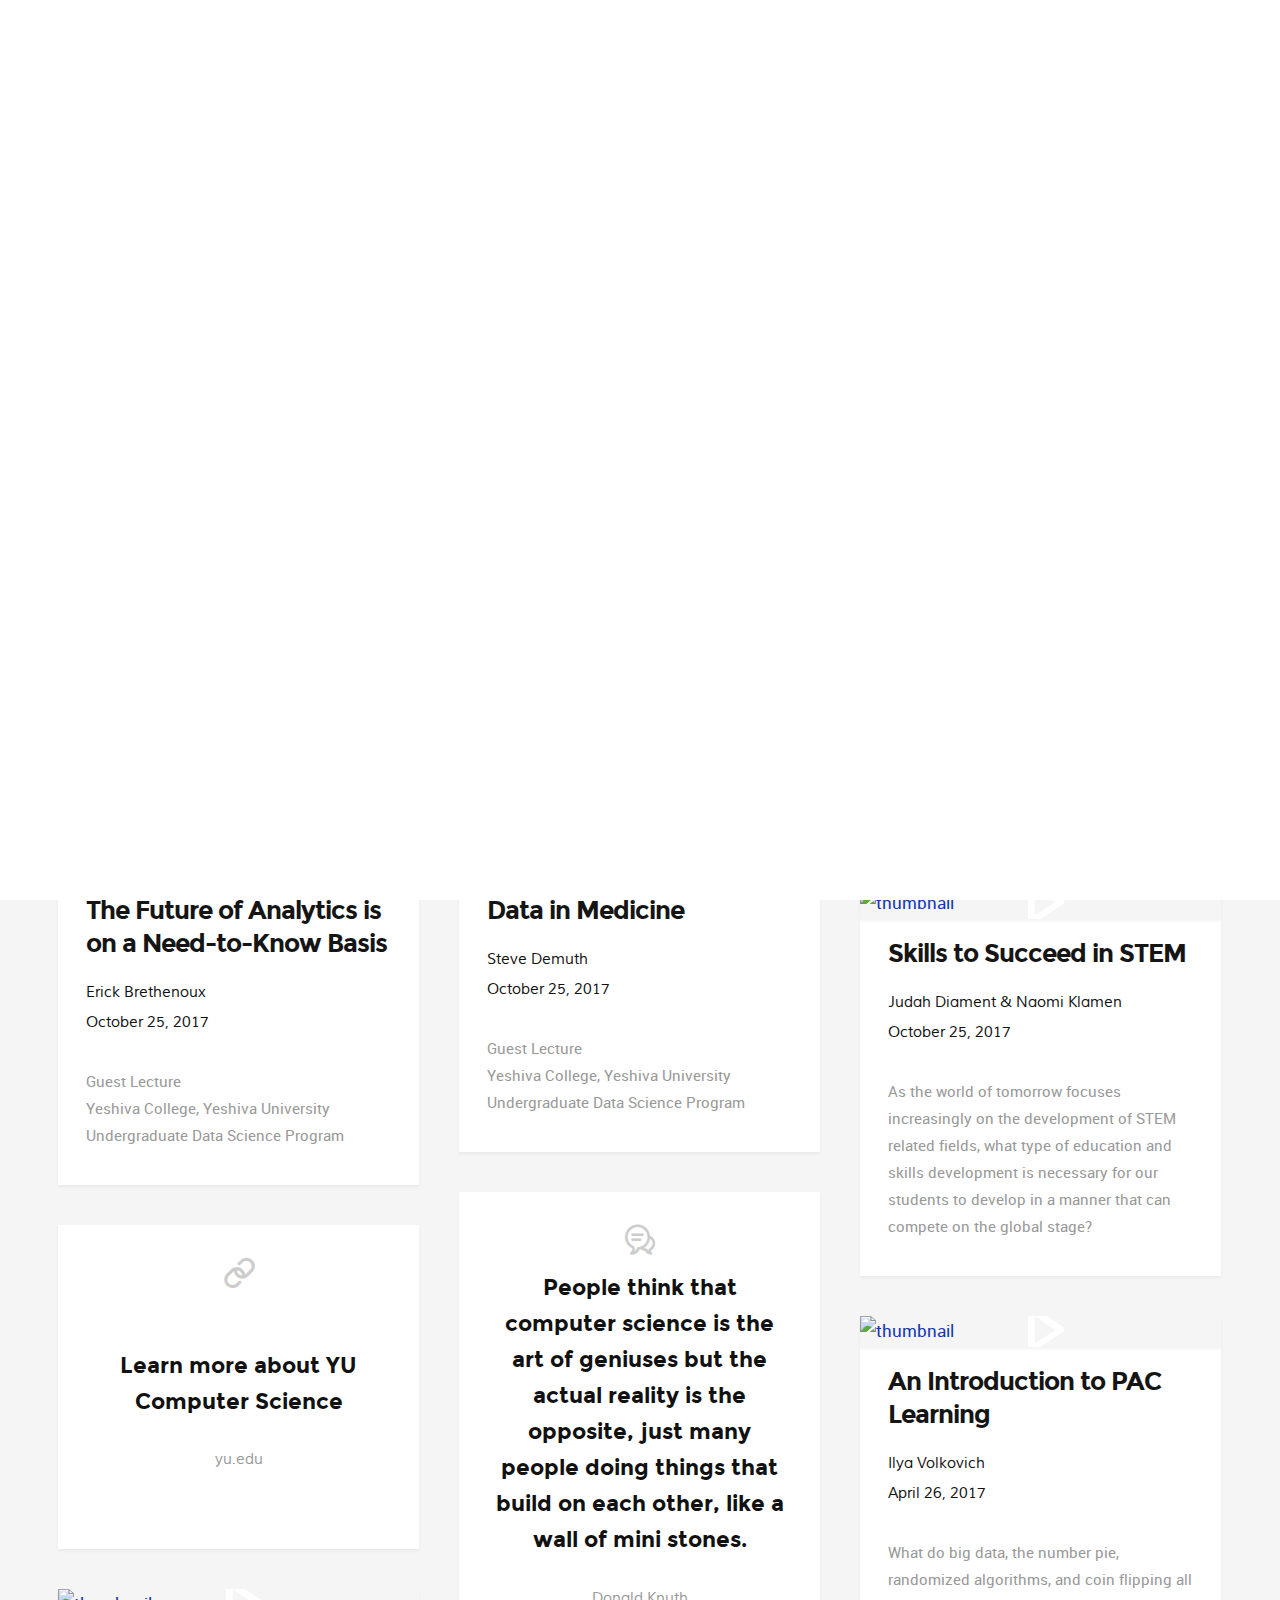
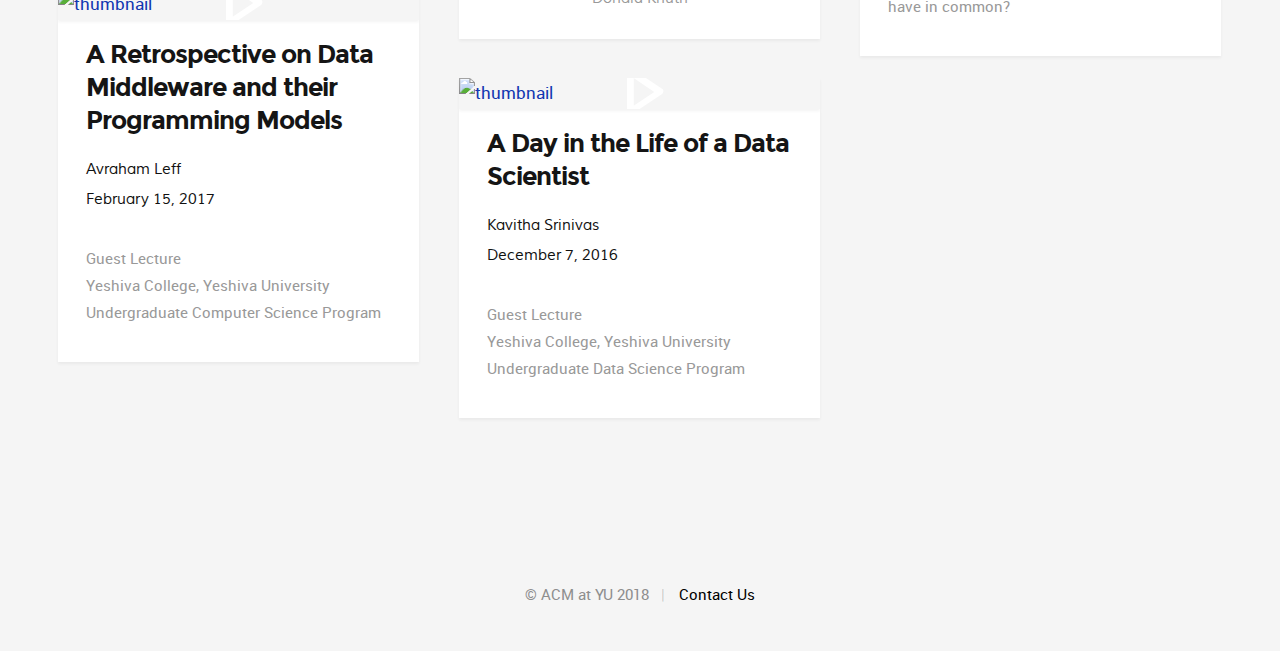
==== commit aae4b8b3: "update main page posts with previous lecture videos" ====
--- a/index.html
+++ b/index.html
@@ -105,18 +105,18 @@
                                 <div class="featured-post-slide">
 
                                     <div class="post-background"
-                                         style="background-image:url('images/thumbs/featured/featured-1.jpg');"></div>
+                                         style="background-image:url('https://www.yu.edu/sites/default/files/legacy/uploadedImages/Academics/Undergraduate%20Studies/Yeshiva%20College/About/Mission%20and%20History/Yeshiva_College_History.jpg');"></div>
 
                                     <div class="overlay"></div>
 
                                     <div class="post-content">
                                         <ul class="entry-meta">
-                                            <li>September 06, 2016</li>
-                                            <li><a href="#">Naruto Uzumaki</a></li>
+                                            <li>January 1, 2018</li>
+                                            <li>Mordechai Schmutter</li>
                                         </ul>
 
-                                        <h1 class="slide-title"><a href="post-template.html" title="">Minimalism Never
-                                            Goes Out of Style</a></h1>
+                                        <h1 class="slide-title"><a href="articles/article-template.html" title="">ACM
+                                            Chapter Launching at YU</a></h1>
                                     </div>
 
                                 </div>
@@ -126,18 +126,19 @@
                                 <div class="featured-post-slide">
 
                                     <div class="post-background"
-                                         style="background-image:url('images/thumbs/featured/featured-2.jpg');"></div>
+                                         style="background-image:url('./images/thumbs/gallery/work3.jpg');"></div>
 
                                     <div class="overlay"></div>
 
                                     <div class="post-content">
                                         <ul class="entry-meta">
-                                            <li>August 29, 2016</li>
-                                            <li><a href="#">Sasuke Uchiha</a></li>
+                                            <li>October 25, 2017</li>
+                                            <li>Judah Diament & Naomi Klamen</li>
                                         </ul>
 
-                                        <h1 class="slide-title"><a href="post-template.html" title="">Enhancing Your
-                                            Designs with Negative Space</a></h1>
+                                        <h1 class="slide-title"><a
+                                                href="https://www.youtube.com/embed/eLRK13rPO9g?rel=0" data-lity>Skills
+                                            to Succeed in STEM</a></h1>
                                     </div>
 
                                 </div>
@@ -147,18 +148,19 @@
                                 <div class="featured-post-slide">
 
                                     <div class="post-background"
-                                         style="background-image:url('images/thumbs/featured/featured-3.jpg');;"></div>
+                                         style="background-image:url('./images/thumbs/gallery/work1.jpg');"></div>
 
                                     <div class="overlay"></div>
 
                                     <div class="post-content">
                                         <ul class="entry-meta">
-                                            <li>August 27, 2016</li>
-                                            <li><a href="#" class="author">Naruto Uzumaki</a></li>
+                                            <li>October 25, 2017</li>
+                                            <li>Steve Demuth</li>
                                         </ul>
 
-                                        <h1 class="slide-title"><a href="post-template.html" title="">Music Album
-                                            Cover Designs for Inspiration</a></h1>
+                                        <h1 class="slide-title"><a
+                                                href="https://www.youtube.com/embed/O9SNrymcqw4?rel=0" data-lity>Realizing
+                                            the Power of Data in Medicine</a></h1>
                                     </div>
 
                                 </div>
@@ -172,73 +174,27 @@
             <article class="brick entry format-standard animate-this">
 
                 <div class="entry-thumb">
-                    <a href="post-template.html" class="thumb-link">
-                        <img src="images/thumbs/ferris-wheel.jpg" alt="ferris wheel">
-                    </a>
-                </div>
-
-                <div class="entry-text">
-                    <div class="entry-header">
-
-                        <h1 class="entry-title"><a href="post-template.html">This is a Standard Post</a></h1>
-
-                        <div class="entry-meta">
-                            <p>January 1, 2018 • John Smith</p>
-                        </div>
-
-                    </div>
-                    <div class="entry-excerpt">
-                        Lorem ipsum Sed eiusmod esse aliqua sed incididunt aliqua incididunt mollit id et sit proident
-                        dolor nulla sed commodo est ad minim elit reprehenderit nisi officia aute incididunt velit sint
-                        in aliqua cillum in consequat consequat in culpa in anim.
-                    </div>
-                </div>
-
-            </article> <!-- end article -->
-
-            <!-- format audio here -->
-            <article class="brick entry format-audio animate-this">
-
-                <div class="entry-thumb">
-                    <a href="post-template.html" class="thumb-link">
-                        <img src="images/thumbs/concert.jpg" alt="concert">
-                    </a>
-
-                    <div class="audio-wrap">
-                        <audio id="player" src="media/AirReview-Landmarks-02-ChasingCorporate.mp3" width="100%"
-                               height="42" controls="controls"></audio>
-                    </div>
-                </div>
-
-                <div class="entry-text">
-                    <div class="entry-header">
-
-                        <h1 class="entry-title"><a href="post-template.html">This is an Audio Post</a></h1>
-
-                        <div class="entry-meta">
-                            <p>January 1, 2018 • John Smith</p>
-                        </div>
-
-                    </div>
-                    <div class="entry-excerpt">
-                        Lorem ipsum Sed eiusmod esse aliqua sed incididunt aliqua incididunt mollit id et sit proident
-                        dolor nulla sed commodo est ad minim elit reprehenderit nisi officia aute incididunt velit sint
-                        in aliqua cillum in consequat consequat in culpa in anim.
-                    </div>
-                </div>
-
-            </article> <!-- end article -->
-
-            <article class="brick entry format-quote animate-this">
-
-                <div class="entry-thumb">
-                    <blockquote>
-                        <p>People think that computer science is the art of geniuses but the actual reality is the
-                            opposite, just many people doing things that build on each other, like a wall of mini
-                            stones.</p>
-
-                        <cite>Donald Knuth</cite>
-                    </blockquote>
+                    <a href="articles/article-template.html" class="thumb-link">
+                        <img src="https://www.yu.edu/sites/default/files/legacy/uploadedImages/Academics/Undergraduate%20Studies/Yeshiva%20College/About/Mission%20and%20History/Yeshiva_College_History.jpg"
+                             alt="thumbnail">
+                    </a>
+                </div>
+
+                <div class="entry-text">
+                    <div class="entry-header">
+
+                        <h1 class="entry-title"><a href="articles/article-template.html">ACM Chapter Launching at YU</a>
+                        </h1>
+
+                        <div class="entry-meta">
+                            <p>Mordechai Schmutter<br/>
+                                January 1, 2018</p>
+                        </div>
+
+                    </div>
+                    <div class="entry-excerpt">
+                        A new ACM chapter is being launched at Yeshiva University.
+                    </div>
                 </div>
 
             </article> <!-- end article -->
@@ -256,41 +212,101 @@
 
             </article> <!-- end article -->
 
-            <article class="brick entry format-gallery group animate-this">
+            <article class="brick entry format-video animate-this">
+
+                <div class="entry-thumb video-image">
+                    <a href="https://www.youtube.com/embed/xjXBFJMpzlk?rel=0" data-lity>
+                        <img src="https://i.ytimg.com/vi/xjXBFJMpzlk/maxresdefault.jpg" alt="thumbnail">
+                    </a>
+                </div>
+
+                <div class="entry-text">
+                    <div class="entry-header">
+
+                        <h1 class="entry-title">Data Science Revolution: The Future of Analytics is on a Need-to-Know
+                            Basis</h1>
+
+                        <div class="entry-meta">
+                            <p>Erick Brethenoux<br/>
+                                October 25, 2017</p>
+                        </div>
+
+                    </div>
+                    <div class="entry-excerpt">
+                        Guest Lecture<br/>
+                        Yeshiva College, Yeshiva University<br/>
+                        Undergraduate Data Science Program
+                    </div>
+                </div>
+
+            </article> <!-- end article -->
+
+            <article class="brick entry format-video animate-this">
+
+                <div class="entry-thumb video-image">
+                    <a href="https://www.youtube.com/embed/O9SNrymcqw4?rel=0" data-lity>
+                        <img src="https://i.ytimg.com/vi/O9SNrymcqw4/maxresdefault.jpg" alt="thumbnail">
+                    </a>
+                </div>
+
+                <div class="entry-text">
+                    <div class="entry-header">
+
+                        <h1 class="entry-title">Realizing the Power of Data in Medicine</h1>
+
+                        <div class="entry-meta">
+                            <p>Steve Demuth<br/>
+                                October 25, 2017</p>
+                        </div>
+
+                    </div>
+                    <div class="entry-excerpt">
+                        Guest Lecture<br/>
+                        Yeshiva College, Yeshiva University<br/>
+                        Undergraduate Data Science Program
+                    </div>
+                </div>
+
+            </article> <!-- end article -->
+
+            <article class="brick entry format-video animate-this">
+
+                <div class="entry-thumb video-image">
+                    <a href="https://www.youtube.com/embed/eLRK13rPO9g?rel=0" data-lity>
+                        <img src="https://i.ytimg.com/vi/eLRK13rPO9g/maxresdefault.jpg" alt="thumbnail">
+                    </a>
+                </div>
+
+                <div class="entry-text">
+                    <div class="entry-header">
+
+                        <h1 class="entry-title">Skills to Succeed in STEM</h1>
+
+                        <div class="entry-meta">
+                            <p>Judah Diament & Naomi Klamen<br/>
+                                October 25, 2017</p>
+                        </div>
+
+                    </div>
+                    <div class="entry-excerpt">
+                        As the world of tomorrow focuses increasingly on the development of STEM related fields, what
+                        type of education and skills development is necessary for our students to develop in a manner
+                        that can compete on the global stage?
+                    </div>
+                </div>
+
+            </article> <!-- end article -->
+
+            <article class="brick entry format-quote animate-this">
 
                 <div class="entry-thumb">
-
-                    <div class="post-slider flexslider">
-                        <ul class="slides">
-                            <li>
-                                <img src="images/thumbs/gallery/work1.jpg">
-                            </li>
-                            <li>
-                                <img src="images/thumbs/gallery/work2.jpg">
-                            </li>
-                            <li>
-                                <img src="images/thumbs/gallery/work3.jpg">
-                            </li>
-                        </ul>
-                    </div>
-
-                </div>
-
-                <div class="entry-text">
-                    <div class="entry-header">
-
-                        <h1 class="entry-title"><a href="post-template.html">This is a Slideshow Post</a></h1>
-
-                        <div class="entry-meta">
-                            <p>January 1, 2018 • John Smith</p>
-                        </div>
-
-                    </div>
-                    <div class="entry-excerpt">
-                        Lorem ipsum Sed eiusmod esse aliqua sed incididunt aliqua incididunt mollit id et sit proident
-                        dolor nulla sed commodo est ad minim elit reprehenderit nisi officia aute incididunt velit sint
-                        in aliqua cillum in consequat consequat in culpa in anim.
-                    </div>
+                    <blockquote>
+                        <p>People think that computer science is the art of geniuses but the actual reality is the
+                            opposite, just many people doing things that build on each other, like a wall of mini
+                            stones.</p>
+
+                        <cite>Donald Knuth</cite>
+                    </blockquote>
                 </div>
 
             </article> <!-- end article -->
@@ -311,26 +327,80 @@
             <article class="brick entry format-video animate-this">
 
                 <div class="entry-thumb video-image">
-                    <a href="http://player.vimeo.com/video/14592941?title=0&amp;byline=0&amp;portrait=0&amp;color=F64B39"
-                       data-lity>
-                        <img src="images/thumbs/ottawa-bokeh.jpg" alt="bokeh">
-                    </a>
-                </div>
-
-                <div class="entry-text">
-                    <div class="entry-header">
-
-                        <h1 class="entry-title"><a href="post-template.html">This is a Video Post</a></h1>
-
-                        <div class="entry-meta">
-                            <p>January 1, 2018 • John Smith</p>
-                        </div>
-
-                    </div>
-                    <div class="entry-excerpt">
-                        Lorem ipsum Sed eiusmod esse aliqua sed incididunt aliqua incididunt mollit id et sit proident
-                        dolor nulla sed commodo est ad minim elit reprehenderit nisi officia aute incididunt velit sint
-                        in aliqua cillum in consequat consequat in culpa in anim.
+                    <a href="https://www.youtube.com/embed/MVbNg_DMrXI?rel=0" data-lity>
+                        <img src="https://i.ytimg.com/vi/MVbNg_DMrXI/maxresdefault.jpg" alt="thumbnail">
+                    </a>
+                </div>
+
+                <div class="entry-text">
+                    <div class="entry-header">
+
+                        <h1 class="entry-title">An Introduction to PAC Learning</h1>
+
+                        <div class="entry-meta">
+                            <p>Ilya Volkovich<br/>
+                                April 26, 2017</p>
+                        </div>
+
+                    </div>
+                    <div class="entry-excerpt">
+                        What do big data, the number pie, randomized algorithms, and coin flipping all have in common?
+                    </div>
+                </div>
+
+            </article> <!-- end article -->
+
+            <article class="brick entry format-video animate-this">
+
+                <div class="entry-thumb video-image">
+                    <a href="https://www.youtube.com/embed/p1-m5Flh1YE?rel=0" data-lity>
+                        <img src="https://i.ytimg.com/vi/p1-m5Flh1YE/maxresdefault.jpg" alt="thumbnail">
+                    </a>
+                </div>
+
+                <div class="entry-text">
+                    <div class="entry-header">
+
+                        <h1 class="entry-title">A Retrospective on Data Middleware and their Programming Models</h1>
+
+                        <div class="entry-meta">
+                            <p>Avraham Leff<br/>
+                                February 15, 2017</p>
+                        </div>
+
+                    </div>
+                    <div class="entry-excerpt">
+                        Guest Lecture<br/>
+                        Yeshiva College, Yeshiva University<br/>
+                        Undergraduate Computer Science Program
+                    </div>
+                </div>
+
+            </article> <!-- end article -->
+
+            <article class="brick entry format-video animate-this">
+
+                <div class="entry-thumb video-image">
+                    <a href="https://www.youtube.com/embed/LwE1YVDSHcs?rel=0" data-lity>
+                        <img src="https://i.ytimg.com/vi/LwE1YVDSHcs/maxresdefault.jpg" alt="thumbnail">
+                    </a>
+                </div>
+
+                <div class="entry-text">
+                    <div class="entry-header">
+
+                        <h1 class="entry-title">A Day in the Life of a Data Scientist</h1>
+
+                        <div class="entry-meta">
+                            <p>Kavitha Srinivas<br/>
+                                December 7, 2016</p>
+                        </div>
+
+                    </div>
+                    <div class="entry-excerpt">
+                        Guest Lecture<br/>
+                        Yeshiva College, Yeshiva University<br/>
+                        Undergraduate Data Science Program
                     </div>
                 </div>
 
--- a/css/main.css
+++ b/css/main.css
@@ -1278,7 +1278,7 @@
 .featured-post-slide .entry-meta {
 	font-family: "muli-regular", sans-serif;
 	margin: -3rem 0 0.9rem 0;
-	color: rgba(255, 255, 255, 0.6);
+	color: rgba(255, 255, 255, 0.8);
 	line-height: 1.412;
 }
 
